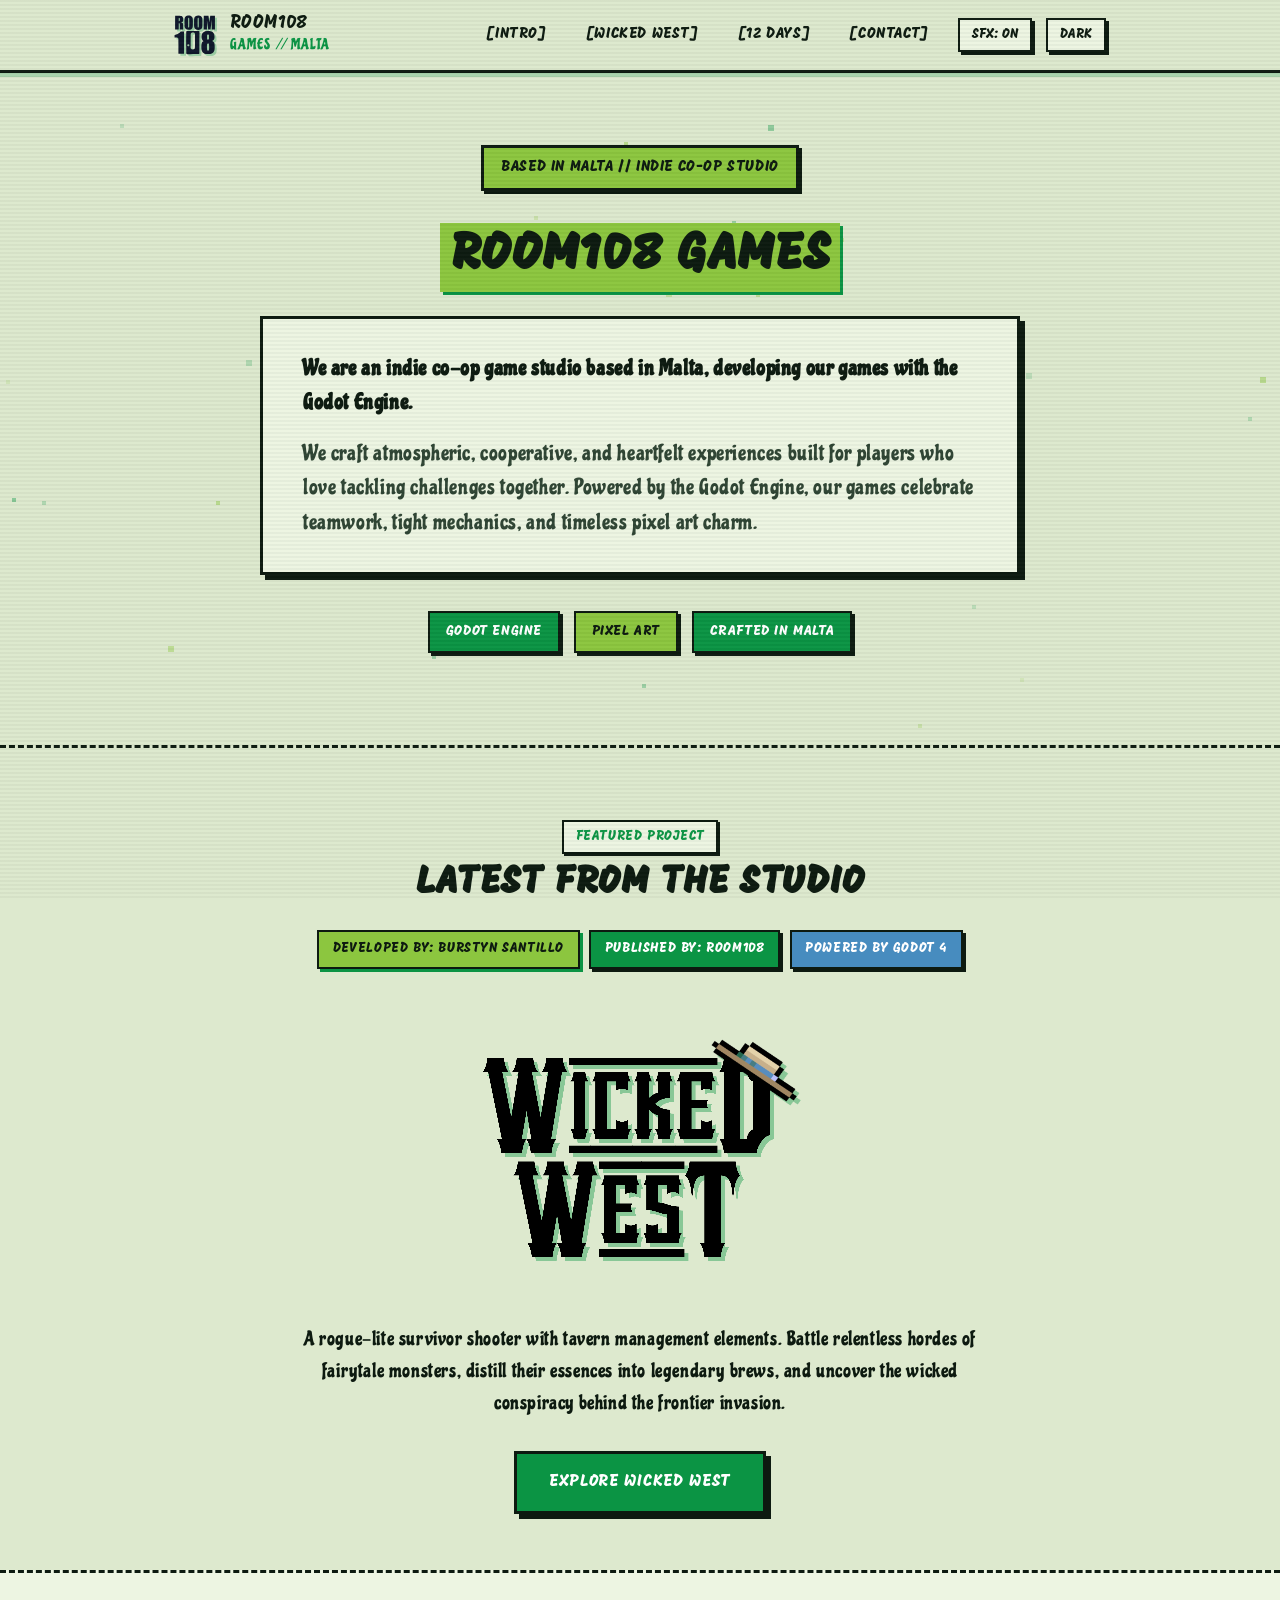
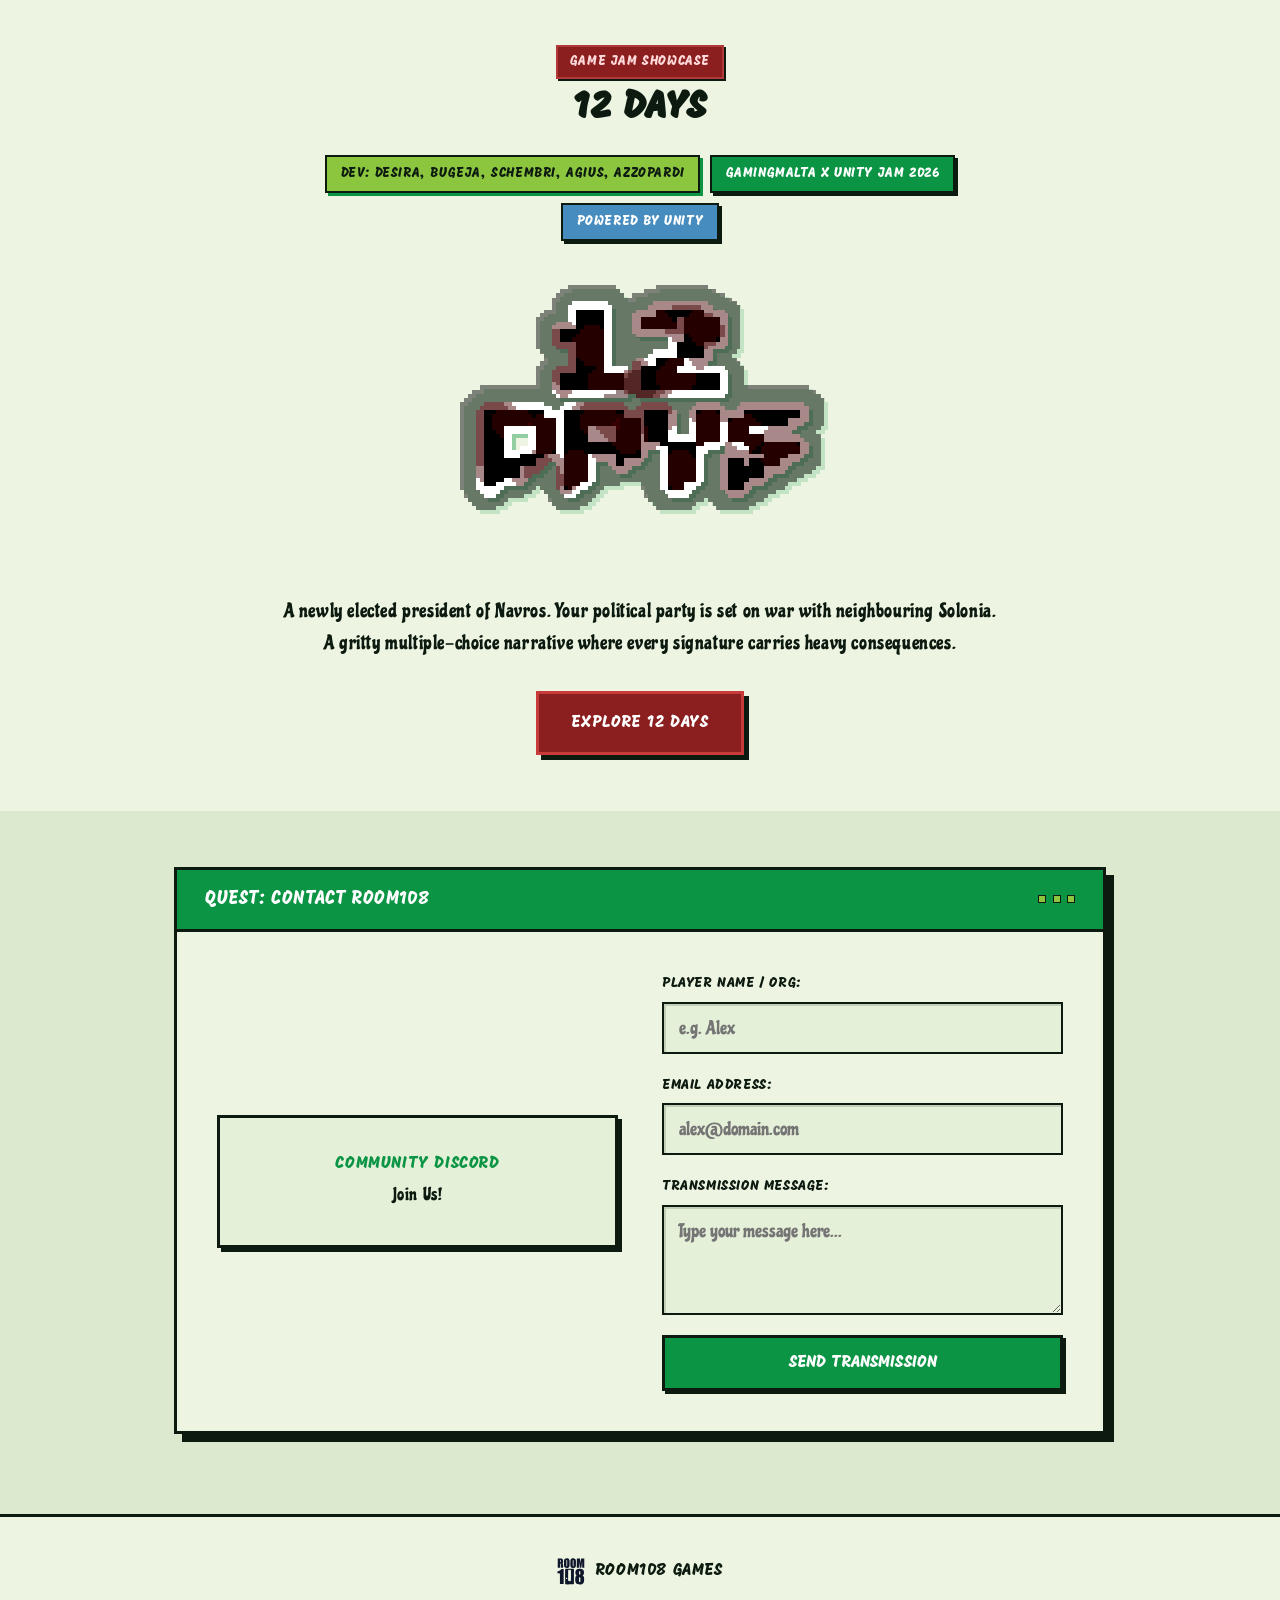
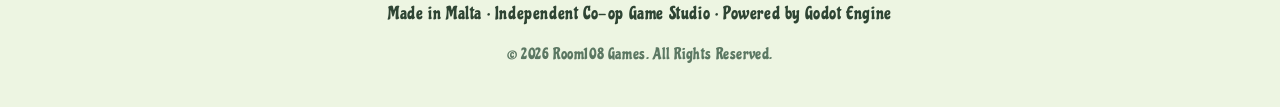
==== index.html @ d3170bba "Rotate pen cursor 90 deg anti-clockwise, fix cursor hover enlargement, trigger click SFX on all clic" ====
<!DOCTYPE html>
<html lang="en" data-theme="light">
<head>
    <meta charset="UTF-8">
    <meta name="viewport" content="width=device-width, initial-scale=1.0">
    <title>Room108 Games | Indie Co-op Studio • Malta</title>
    <meta name="description" content="Room108 Games is an indie co-op game studio based in Malta developing games with the Godot Engine in pixel art style.">
    <meta name="theme-color" content="#DDE9CE">

    <!-- Security Policies -->
    <meta http-equiv="Content-Security-Policy" content="default-src 'self'; script-src 'self'; style-src 'self' 'unsafe-inline' https://fonts.googleapis.com; font-src 'self' https://fonts.gstatic.com data:; img-src 'self' data: https:; media-src 'self' data:; connect-src 'self'; base-uri 'self'; form-action 'self';">
    <meta name="referrer" content="strict-origin-when-cross-origin">
    <meta http-equiv="X-Content-Type-Options" content="nosniff">

    <!-- Cache Invalidation -->
    <meta http-equiv="Cache-Control" content="no-cache, no-store, must-revalidate">
    <meta http-equiv="Pragma" content="no-cache">
    <meta http-equiv="Expires" content="0">

    <!-- Fonts: Mogra & Chicle -->
    <link rel="preconnect" href="https://fonts.googleapis.com">
    <link rel="preconnect" href="https://fonts.gstatic.com" crossorigin>
    <link href="https://fonts.googleapis.com/css2?family=Chicle&family=Mogra&display=swap" rel="stylesheet">

    <!-- Favicon using Logo Icon -->
    <link rel="icon" type="image/svg+xml" href="assets/logo-icon.svg">

    <!-- Stylesheets -->
    <link rel="stylesheet" href="css/animations.css">
    <link rel="stylesheet" href="css/style.css?v=11">
    <link rel="stylesheet" href="css/wicked-west.css?v=11">
</head>
<body>

    <!-- ==========================================================================
         Pixel Navigation Bar (Logo Only - No separate door)
         ========================================================================== -->
    <header class="pixel-navbar">
        <div class="container nav-container">
            <a href="#intro" class="nav-brand" aria-label="Room108 Games">
                <img id="nav-logo" class="brand-logo-img" src="assets/logo-black-cropped.svg" alt="Room108 Logo">
                <div class="brand-title-wrap">
                    <span class="brand-title">ROOM108</span>
                    <span class="brand-sub">GAMES // MALTA</span>
                </div>
            </a>

            <!-- Mobile Burger Toggle Button -->
            <button class="pixel-burger-btn" id="pixel-burger-btn" aria-label="Toggle navigation menu" aria-expanded="false" aria-controls="nav-menu">
                <span class="burger-bar"></span>
                <span class="burger-bar"></span>
                <span class="burger-bar"></span>
            </button>

            <nav class="nav-menu" id="nav-menu">
                <a href="#intro" class="nav-link">[INTRO]</a>
                <a href="wicked-west.html" class="nav-link">[WICKED WEST]</a>
                <a href="12-days.html" class="nav-link">[12 DAYS]</a>
                <a href="#contact" class="nav-link">[CONTACT]</a>

                <div class="nav-menu-actions">
                    <!-- Audio Toggle Button -->
                    <button id="pixel-audio-btn" class="pixel-audio-btn" title="Toggle sound effects">
                        <span>SFX: ON</span>
                    </button>

                    <!-- Theme Toggle Button -->
                    <button id="pixel-theme-btn" class="pixel-theme-btn" title="Toggle Dark/Light Mode">
                        <span>DARK</span>
                    </button>
                </div>
            </nav>
        </div>
    </header>

    <!-- Mobile Nav Backdrop Overlay -->
    <div class="pixel-nav-backdrop" id="pixel-nav-backdrop" aria-hidden="true"></div>

    <!-- ==========================================================================
         Small Introduction Section (Title & Room108 Logo - No separate door)
         ========================================================================== -->
    <section id="intro" class="intro-section">
        <!-- Floating Pixel Background Canvas -->
        <div class="intro-canvas-container">
            <canvas id="pixel-canvas"></canvas>
        </div>

        <div class="container intro-content">
            <!-- Malta Location Badge -->
            <div class="location-badge">
                <span>BASED IN MALTA // INDIE CO-OP STUDIO</span>
            </div>

            <!-- Headline -->
            <h1 class="intro-title">
                <span class="highlight">ROOM108 GAMES</span>
            </h1>

            <!-- Small Information Card -->
            <div class="intro-text-card">
                <p>
                    <strong>We are an indie co-op game studio based in Malta, developing our games with the Godot Engine.</strong>
                </p>
                <p>
                    We craft atmospheric, cooperative, and heartfelt experiences built for players who love tackling challenges together. Powered by the Godot Engine, our games celebrate teamwork, tight mechanics, and timeless pixel art charm.
                </p>
            </div>

            <!-- Feature Tags -->
            <div class="feature-tags">
                <span class="pixel-tag emerald">GODOT ENGINE</span>
                <span class="pixel-tag green">PIXEL ART</span>
                <span class="pixel-tag emerald">CRAFTED IN MALTA</span>
            </div>
        </div>
    </section>

    <!-- ==========================================================================
         Featured Game: Wicked West
         ========================================================================== -->
    <section class="ww-featured-section">
        <div class="container ww-featured-content">
            <div class="ww-featured-header">
                <span class="ww-featured-tag">FEATURED PROJECT</span>
                <h2 class="ww-featured-title">LATEST FROM THE STUDIO</h2>
            </div>

            <div class="ww-badge-row">
                <span class="ww-badge dev">DEVELOPED BY: BURSTYN SANTILLO</span>
                <span class="ww-badge pub">PUBLISHED BY: ROOM108</span>
                <span class="ww-badge engine">POWERED BY GODOT 4</span>
            </div>

            <div class="ww-title-container" style="max-width: 480px; margin: 1.25rem auto;">
                <img class="ww-title-img ww-title-img-light" src="assets/wicked-west/titles/WickedWestTitle.png" alt="Wicked West">
                <img class="ww-title-img ww-title-img-dark" src="assets/wicked-west/titles/WickedWestTitleWhite.png" alt="Wicked West">
            </div>

            <p class="ww-featured-desc">
                A rogue-lite survivor shooter with tavern management elements. Battle relentless hordes of fairytale monsters, distill their essences into legendary brews, and uncover the wicked conspiracy behind the frontier invasion.
            </p>

            <a href="wicked-west.html" class="pixel-btn">
                <span>EXPLORE WICKED WEST</span>
            </a>
        </div>
    </section>

    <!-- ==========================================================================
         Featured Game: 12 Days
         ========================================================================== -->
    <section class="ww-featured-section" style="background-color: var(--bg-surface); border-top: 3px dashed var(--border-color);">
        <div class="container ww-featured-content">
            <div class="ww-featured-header">
                <span class="ww-featured-tag" style="background: #8b1e1e; color: #ffdada; border-color: #b33939;">GAME JAM SHOWCASE</span>
                <h2 class="ww-featured-title">12 DAYS</h2>
            </div>

            <div class="ww-badge-row">
                <span class="ww-badge dev">DEV: DESIRA, BUGEJA, SCHEMBRI, AGIUS, AZZOPARDI</span>
                <span class="ww-badge pub">GAMINGMALTA X UNITY JAM 2026</span>
                <span class="ww-badge engine">POWERED BY UNITY</span>
            </div>

            <div class="ww-title-container" style="max-width: 480px; margin: 1.25rem auto;">
                <img class="ww-title-img" src="assets/12-days/images/titles/game-title.png" alt="12 Days" style="width: 100%; height: auto; image-rendering: pixelated;">
            </div>

            <p class="ww-featured-desc">
                A newly elected president of Navros. Your political party is set on war with neighbouring Solonia. A gritty multiple-choice narrative where every signature carries heavy consequences.
            </p>

            <a href="12-days.html" class="pixel-btn" style="background: #8b1e1e; border-color: #c93b3b; color: #ffffff;">
                <span>EXPLORE 12 DAYS</span>
            </a>
        </div>
    </section>

    <!-- ==========================================================================
         Contact Us Section
         ========================================================================== -->
    <section id="contact" class="contact-section">
        <div class="container">
            <div class="pixel-box">
                <!-- Box Header -->
                <div class="pixel-box-header">
                    <div class="pixel-box-title">
                        <span>QUEST: CONTACT ROOM108</span>
                    </div>
                    <div class="pixel-dots">
                        <span class="pixel-dot"></span>
                        <span class="pixel-dot"></span>
                        <span class="pixel-dot"></span>
                    </div>
                </div>

                <!-- Box Content -->
                <div class="pixel-box-body">
                    <!-- Left: Community Discord -->
                    <div class="contact-info-col">
                        <div class="channels-list">
                            <a href="https://discord.gg/PWqkQEdtpR" target="_blank" rel="noopener noreferrer" class="channel-link">
                                <div class="channel-text-wrap">
                                    <span class="channel-label">COMMUNITY DISCORD</span>
                                    <span class="channel-value">Join Us!</span>
                                </div>
                            </a>
                        </div>
                    </div>

                    <!-- Right: Interactive Transmission Form -->
                    <div class="contact-form-col">
                        <form id="contact-form" class="pixel-form">
                            <div class="pixel-field">
                                <label for="field-name" class="pixel-label">PLAYER NAME / ORG:</label>
                                <input type="text" id="field-name" class="pixel-input" placeholder="e.g. Alex" required maxlength="100" autocomplete="name">
                            </div>

                            <div class="pixel-field">
                                <label for="field-email" class="pixel-label">EMAIL ADDRESS:</label>
                                <input type="email" id="field-email" class="pixel-input" placeholder="alex@domain.com" required maxlength="150" autocomplete="email">
                            </div>

                            <div class="pixel-field">
                                <label for="field-message" class="pixel-label">TRANSMISSION MESSAGE:</label>
                                <textarea id="field-message" class="pixel-textarea" placeholder="Type your message here..." required maxlength="2000"></textarea>
                            </div>

                            <button type="submit" id="submit-btn" class="pixel-submit-btn">
                                SEND TRANSMISSION
                            </button>
                        </form>
                    </div>
                </div>
            </div>
        </div>
    </section>

    <!-- ==========================================================================
         Footer
         ========================================================================== -->
    <footer class="pixel-footer">
        <div class="container footer-content">
            <div class="footer-branding">
                <img id="footer-logo" class="footer-logo-small" src="assets/logo-black-cropped.svg" alt="Room108 Logo">
                <span>ROOM108 GAMES</span>
            </div>
            <div class="footer-motto">
                Made in Malta • Independent Co-op Game Studio • Powered by Godot Engine
            </div>
            <div class="footer-copyright">
                &copy; 2026 Room108 Games. All Rights Reserved.
            </div>
        </div>
    </footer>

    <!-- Toast Container for Notifications -->
    <div id="toast-container" aria-live="polite"></div>

    <!-- Script -->
    <script src="js/main.js?v=11"></script>
</body>
</html>
---- css/animations.css ----
/**
 * Room108 Games - Pixel Art Animations
 */

@keyframes pixelFloat {
    0%, 100% {
        transform: translateY(0px);
    }
    25% {
        transform: translateY(-4px);
    }
    50% {
        transform: translateY(-8px);
    }
    75% {
        transform: translateY(-4px);
    }
}

@keyframes pixelBlink {
    0%, 49% {
        opacity: 1;
    }
    50%, 100% {
        opacity: 0;
    }
}

@keyframes pixelToastIn {
    0% {
        transform: translateY(16px);
        opacity: 0;
    }
    100% {
        transform: translateY(0);
        opacity: 1;
    }
}

@keyframes pixelShake {
    0%, 100% { transform: translate(0, 0); }
    25% { transform: translate(-3px, 2px); }
    50% { transform: translate(3px, -2px); }
    75% { transform: translate(-2px, -2px); }
}

.pixel-blink {
    animation: pixelBlink 1s steps(2) infinite;
}

.pixel-float {
    animation: pixelFloat 3.5s steps(4) infinite;
}
---- css/style.css ----
/* ==========================================================================
   Room108 Games - Pixel Art Stylesheet with Mogra & Chicle Fonts
   Palette:
     Light Background: #DDE9CE
     Dark Background:  #0a140d
     Primary:          #8CC63F
     Secondary:        #0B9444
   ========================================================================== */

/* Local Fonts */
@font-face {
    font-family: 'Mogra';
    src: url('../Mogra/Mogra-Regular.ttf') format('truetype');
    font-weight: 400;
    font-style: normal;
    font-display: swap;
}

@font-face {
    font-family: 'Chicle';
    src: url('../Chicle/Chicle-Regular.ttf') format('truetype');
    font-weight: 400;
    font-style: normal;
    font-display: swap;
}

:root {
    /* Light Theme (User Brand Colors) */
    --bg-main: #DDE9CE;
    --bg-surface: #edf5e2;
    --bg-card: #e5f0d8;
    --bg-card-hover: #f1f8e8;
    --bg-speech: #ffffff;

    --color-primary: #8CC63F;
    --color-primary-light: #a4dd57;
    --color-secondary: #0B9444;
    --color-secondary-dark: #076d31;

    --color-ink: #0d1a10;
    --color-ink-muted: #2f4534;
    --color-ink-dim: #5c7863;
    --color-white: #ffffff;

    --border-color: #0d1a10;
    --pixel-shadow-sm: 3px 3px 0px var(--border-color);
    --pixel-shadow-md: 5px 5px 0px var(--border-color);
    --pixel-shadow-lg: 8px 8px 0px var(--border-color);
    --pixel-shadow-green: 4px 4px 0px var(--color-secondary);

    --font-heading: 'Mogra', cursive, sans-serif;
    --font-body: 'Chicle', cursive, sans-serif;
}

[data-theme="dark"] {
    /* Dark Theme */
    --bg-main: #0a140d;
    --bg-surface: #122116;
    --bg-card: #182c1e;
    --bg-card-hover: #203a27;
    --bg-speech: #142419;

    --color-primary: #8CC63F;
    --color-primary-light: #a4dd57;
    --color-secondary: #0B9444;
    --color-secondary-dark: #076d31;

    --color-ink: #DDE9CE;
    --color-ink-muted: #b8cca4;
    --color-ink-dim: #7f9985;
    --color-white: #ffffff;

    --border-color: #DDE9CE;
    --pixel-shadow-sm: 3px 3px 0px var(--border-color);
    --pixel-shadow-md: 5px 5px 0px var(--color-secondary);
    --pixel-shadow-lg: 8px 8px 0px var(--color-primary);
    --pixel-shadow-green: 4px 4px 0px var(--color-primary);
}

/* Base Resets */
*, *::before, *::after {
    box-sizing: border-box;
    margin: 0;
    padding: 0;
    image-rendering: pixelated;
}

html {
    scroll-behavior: smooth;
    font-size: 16px;
    background-color: var(--bg-main);
}

body {
    font-family: var(--font-body);
    background-color: var(--bg-main);
    color: var(--color-ink);
    line-height: 1.6;
    font-size: 1.25rem;
    letter-spacing: 0.03em;
    min-height: 100vh;
    overflow-x: hidden;
    position: relative;
    transition: background-color 0.15s steps(3), color 0.15s steps(3);
}

/* Retro Pixel CRT Scanlines */
body::after {
    content: "";
    position: fixed;
    inset: 0;
    background: linear-gradient(
        rgba(13, 26, 16, 0.035) 50%,
        rgba(255, 255, 255, 0.02) 50%
    );
    background-size: 100% 4px;
    pointer-events: none;
    z-index: 9999;
}

[data-theme="dark"] body::after {
    background: linear-gradient(
        rgba(0, 0, 0, 0.15) 50%,
        rgba(255, 255, 255, 0.02) 50%
    );
    background-size: 100% 4px;
}

/* Typography */
h1, h2, h3, h4 {
    font-family: var(--font-heading);
    color: var(--color-ink);
    line-height: 1.25;
    letter-spacing: 0.02em;
}

p {
    color: var(--color-ink-muted);
    font-size: 1.25rem;
    line-height: 1.65;
}

a {
    color: var(--color-secondary);
    text-decoration: none;
    transition: color 0.08s steps(2);
}

[data-theme="dark"] a {
    color: var(--color-primary);
}

a:hover {
    color: var(--color-ink);
}

/* Layout Container */
.container {
    width: 100%;
    max-width: 980px;
    margin-left: auto;
    margin-right: auto;
    padding-left: 1.5rem;
    padding-right: 1.5rem;
}

/* ==========================================================================
   Navigation Bar
   ========================================================================== */

.pixel-navbar {
    position: sticky;
    top: 0;
    z-index: 100;
    background-color: var(--bg-main);
    border-bottom: 3px solid var(--border-color);
    box-shadow: 0 4px 0 rgba(11, 148, 68, 0.25);
    padding: 0.85rem 0;
    transition: background-color 0.15s steps(3), border-color 0.15s steps(3);
}

.nav-container {
    position: relative;
    display: flex;
    align-items: center;
    justify-content: space-between;
}

.nav-brand {
    display: flex;
    align-items: center;
    gap: 0.85rem;
    text-decoration: none;
}

.brand-logo-img {
    height: 42px;
    width: 42px;
    object-fit: contain;
    filter: drop-shadow(2px 2px 0px rgba(11, 148, 68, 0.3));
    transition: transform 0.1s steps(2);
}

.nav-brand:hover .brand-logo-img {
    transform: scale(1.08) rotate(-3deg);
}

.brand-title-wrap {
    display: flex;
    flex-direction: column;
}

.brand-title {
    font-family: var(--font-heading);
    font-size: 1.15rem;
    color: var(--color-ink);
    line-height: 1.1;
}

.brand-sub {
    font-family: var(--font-body);
    font-size: 0.95rem;
    color: var(--color-secondary);
    letter-spacing: 0.08em;
    margin-top: -2px;
}

[data-theme="dark"] .brand-sub {
    color: var(--color-primary);
}

.nav-menu {
    display: flex;
    align-items: center;
    gap: 1.25rem;
    list-style: none;
}

.nav-menu-actions {
    display: flex;
    align-items: center;
    gap: 0.85rem;
}

.nav-link {
    font-family: var(--font-heading);
    font-size: 0.95rem;
    color: var(--color-ink);
    padding: 0.4rem 0.6rem;
    transition: all 0.08s steps(2);
}

.nav-link:hover {
    background-color: var(--color-primary);
    color: #0d1a10;
    box-shadow: 2px 2px 0 var(--border-color);
}

/* Pixel Burger Button for Mobile */
.pixel-burger-btn {
    display: none;
    flex-direction: column;
    justify-content: center;
    align-items: center;
    width: 44px;
    height: 44px;
    padding: 0;
    background-color: var(--bg-surface);
    border: 2px solid var(--border-color);
    box-shadow: 3px 3px 0 var(--border-color);
    cursor: pointer;
    transition: transform 0.08s steps(2), background-color 0.1s ease;
    z-index: 102;
}

.pixel-burger-btn:hover {
    background-color: var(--color-primary);
    transform: translate(-1px, -1px);
    box-shadow: 4px 4px 0 var(--border-color);
}

.pixel-burger-btn:active {
    transform: translate(2px, 2px);
    box-shadow: 1px 1px 0 var(--border-color);
}

.burger-bar {
    display: block;
    width: 22px;
    height: 3px;
    background-color: var(--color-ink);
    margin: 2px 0;
    transition: transform 0.2s cubic-bezier(0.16, 1, 0.3, 1), opacity 0.15s ease;
    image-rendering: pixelated;
}

/* Transformed into 'X' when open */
.pixel-burger-btn.is-active .burger-bar:nth-child(1) {
    transform: translateY(7px) rotate(45deg);
}

.pixel-burger-btn.is-active .burger-bar:nth-child(2) {
    opacity: 0;
    transform: scaleX(0);
}

.pixel-burger-btn.is-active .burger-bar:nth-child(3) {
    transform: translateY(-7px) rotate(-45deg);
}

/* Mobile Nav Backdrop */
.pixel-nav-backdrop {
    display: none;
}

/* Pixel Audio Button */
.pixel-audio-btn {
    display: flex;
    align-items: center;
    gap: 0.4rem;
    padding: 0.45rem 0.75rem;
    background-color: var(--bg-surface);
    border: 2px solid var(--border-color);
    box-shadow: 3px 3px 0 var(--border-color);
    font-family: var(--font-heading);
    font-size: 0.85rem;
    color: var(--color-ink);
    cursor: pointer;
    transition: all 0.08s steps(2);
}

.pixel-audio-btn:hover {
    background-color: var(--color-primary);
    color: #0d1a10;
    transform: translate(-1px, -1px);
    box-shadow: 4px 4px 0 var(--border-color);
}

.pixel-audio-btn:active {
    transform: translate(2px, 2px);
    box-shadow: 1px 1px 0 var(--border-color);
}

/* Pixel Theme Toggle Button */
.pixel-theme-btn {
    display: flex;
    align-items: center;
    gap: 0.4rem;
    padding: 0.45rem 0.75rem;
    background-color: var(--bg-surface);
    border: 2px solid var(--border-color);
    box-shadow: 3px 3px 0 var(--border-color);
    font-family: var(--font-heading);
    font-size: 0.85rem;
    color: var(--color-ink);
    cursor: pointer;
    transition: all 0.08s steps(2);
}

.pixel-theme-btn:hover {
    background-color: var(--color-secondary);
    color: #ffffff;
    transform: translate(-1px, -1px);
    box-shadow: 4px 4px 0 var(--border-color);
}

.pixel-theme-btn:active {
    transform: translate(2px, 2px);
    box-shadow: 1px 1px 0 var(--border-color);
}

/* ==========================================================================
   Hero / Small Introduction Section
   ========================================================================== */

.intro-section {
    position: relative;
    padding: 4.5rem 0 3.5rem 0;
}

.intro-canvas-container {
    position: absolute;
    inset: 0;
    pointer-events: none;
    z-index: 1;
    opacity: 0.75;
}

#pixel-canvas {
    width: 100%;
    height: 100%;
    display: block;
}

.intro-content {
    position: relative;
    z-index: 2;
    display: flex;
    flex-direction: column;
    align-items: center;
    text-align: center;
}

/* Location Badge */
.location-badge {
    display: inline-flex;
    align-items: center;
    gap: 0.6rem;
    padding: 0.5rem 1.1rem;
    background-color: var(--color-primary);
    border: 3px solid var(--border-color);
    box-shadow: var(--pixel-shadow-sm);
    font-family: var(--font-heading);
    font-size: 0.95rem;
    color: #0d1a10;
    margin-bottom: 2rem;
    animation: pixelFloat 4s steps(4) infinite;
}

/* Hero Emblem Box (Centered Room108 Logo only - no separate door!) */
.hero-emblem-box {
    position: relative;
    background-color: var(--bg-surface);
    border: 3px solid var(--border-color);
    box-shadow: var(--pixel-shadow-lg);
    padding: 2.25rem 3.5rem;
    margin-bottom: 2.5rem;
    display: flex;
    flex-direction: column;
    align-items: center;
    justify-content: center;
    transition: transform 0.08s steps(2);
    cursor: pointer;
}

.hero-emblem-box:hover {
    transform: translate(-2px, -2px);
    box-shadow: 10px 10px 0px var(--color-secondary);
}

.hero-emblem-box:active {
    transform: translate(3px, 3px);
    box-shadow: 4px 4px 0px var(--border-color);
}

.hero-logo-img {
    width: 190px;
    height: 180px;
    object-fit: contain;
    filter: drop-shadow(4px 4px 0px rgba(11, 148, 68, 0.35));
}

.emblem-corner {
    position: absolute;
    width: 8px;
    height: 8px;
    background-color: var(--color-secondary);
}

.emblem-corner.tl { top: -4px; left: -4px; }
.emblem-corner.tr { top: -4px; right: -4px; }
.emblem-corner.bl { bottom: -4px; left: -4px; }
.emblem-corner.br { bottom: -4px; right: -4px; }

/* Headline & Story Text */
.intro-title {
    font-size: clamp(2rem, 4.5vw, 3.2rem);
    margin-bottom: 1.5rem;
    color: var(--color-ink);
    max-width: 800px;
}

.intro-title .highlight {
    background-color: var(--color-primary);
    color: #0d1a10;
    padding: 0.15rem 0.6rem;
    box-shadow: 3px 3px 0 var(--color-secondary);
    display: inline-block;
}

.intro-text-card {
    background-color: var(--bg-surface);
    border: 3px solid var(--border-color);
    box-shadow: var(--pixel-shadow-md);
    padding: 2rem 2.5rem;
    max-width: 760px;
    margin-bottom: 2.25rem;
    text-align: left;
}

.intro-text-card p {
    margin-bottom: 1rem;
    font-size: 1.35rem;
    color: var(--color-ink);
    line-height: 1.6;
}

.intro-text-card p:last-child {
    margin-bottom: 0;
    color: var(--color-ink-muted);
}

/* Feature Badges */
.feature-tags {
    display: flex;
    flex-wrap: wrap;
    justify-content: center;
    gap: 0.85rem;
    margin-bottom: 2.25rem;
}

.pixel-tag {
    display: inline-flex;
    align-items: center;
    padding: 0.5rem 1rem;
    background-color: var(--bg-surface);
    border: 2px solid var(--border-color);
    box-shadow: 3px 3px 0 var(--border-color);
    font-family: var(--font-heading);
    font-size: 0.88rem;
    color: var(--color-ink);
}

.pixel-tag.green {
    background-color: var(--color-primary);
    color: #0d1a10;
}

.pixel-tag.emerald {
    background-color: var(--color-secondary);
    color: #ffffff;
    border-color: var(--border-color);
}

/* Pixel CTA Button */
.pixel-btn {
    display: inline-flex;
    align-items: center;
    justify-content: center;
    gap: 0.75rem;
    padding: 0.95rem 2rem;
    background-color: var(--color-secondary);
    color: #ffffff;
    font-family: var(--font-heading);
    font-size: 1.05rem;
    text-decoration: none;
    border: 3px solid var(--border-color);
    box-shadow: var(--pixel-shadow-md);
    cursor: pointer;
    transition: all 0.08s steps(2);
    letter-spacing: 0.04em;
}

.pixel-btn:hover {
    background-color: var(--color-primary);
    color: #0d1a10;
    transform: translate(-2px, -2px);
    box-shadow: 7px 7px 0 var(--border-color);
}

.pixel-btn:active {
    transform: translate(3px, 3px);
    box-shadow: 2px 2px 0 var(--border-color);
}

/* ==========================================================================
   Contact Us Section (Retro RPG Quest Box)
   ========================================================================== */

.contact-section {
    padding: 3.5rem 0 5rem 0;
}

.pixel-box {
    background-color: var(--bg-surface);
    border: 3px solid var(--border-color);
    box-shadow: var(--pixel-shadow-lg);
    position: relative;
    overflow: hidden;
}

.pixel-box-header {
    background-color: var(--color-secondary);
    color: #ffffff;
    padding: 0.95rem 1.75rem;
    border-bottom: 3px solid var(--border-color);
    display: flex;
    align-items: center;
    justify-content: space-between;
}

.pixel-box-title {
    font-family: var(--font-heading);
    font-size: 1.15rem;
    color: #ffffff;
    display: flex;
    align-items: center;
    gap: 0.6rem;
}

.pixel-dots {
    display: flex;
    gap: 0.4rem;
}

.pixel-dot {
    width: 8px;
    height: 8px;
    background-color: var(--color-primary);
    border: 1px solid var(--border-color);
}

.pixel-box-body {
    padding: 2.5rem;
    display: grid;
    grid-template-columns: 1fr 1fr;
    gap: 2.75rem;
}

/* Contact Info Column */
.contact-info-col {
    display: flex;
    flex-direction: column;
    justify-content: center;
}

/* Quick Channels */
.channels-list {
    display: flex;
    flex-direction: column;
    gap: 1rem;
}

.channel-link {
    display: flex;
    align-items: center;
    justify-content: center;
    text-align: center;
    padding: 2.25rem 1.75rem;
    background-color: var(--bg-card);
    border: 3px solid var(--border-color);
    box-shadow: 4px 4px 0 var(--border-color);
    color: var(--color-ink);
    text-decoration: none;
    transition: all 0.08s steps(2);
}

.channel-link:hover {
    background-color: var(--color-primary);
    color: #0d1a10;
    transform: translate(-2px, -2px);
    box-shadow: 7px 7px 0 var(--border-color);
}

.channel-link:active {
    transform: translate(2px, 2px);
    box-shadow: 1px 1px 0 var(--border-color);
}

.channel-text-wrap {
    display: flex;
    flex-direction: column;
    gap: 0.35rem;
}

.channel-label {
    font-family: var(--font-heading);
    font-size: 1.05rem;
    color: var(--color-secondary);
    line-height: 1.2;
}

[data-theme="dark"] .channel-label {
    color: var(--color-primary);
}

.channel-link:hover .channel-label {
    color: #0d1a10;
}

.channel-value {
    font-size: 1.15rem;
    color: var(--color-ink);
}

.channel-link:hover .channel-value {
    color: #0d1a10;
}

/* Contact Form Column */
.contact-form-col {
    display: flex;
    flex-direction: column;
}

.pixel-form {
    display: flex;
    flex-direction: column;
    gap: 1.25rem;
}

.pixel-field {
    display: flex;
    flex-direction: column;
    gap: 0.4rem;
}

.pixel-label {
    font-family: var(--font-heading);
    font-size: 0.9rem;
    color: var(--color-ink);
}

.pixel-input,
.pixel-textarea {
    width: 100%;
    padding: 0.75rem 0.95rem;
    background-color: var(--bg-card);
    border: 2px solid var(--border-color);
    box-shadow: inset 2px 2px 0 rgba(13, 26, 16, 0.15);
    font-family: var(--font-body);
    font-size: 1.2rem;
    color: var(--color-ink);
    outline: none;
    transition: all 0.08s steps(2);
}

.pixel-input:focus,
.pixel-textarea:focus {
    border-color: var(--color-secondary);
    box-shadow: 3px 3px 0 var(--color-secondary);
    background-color: var(--bg-card-hover);
}

.pixel-textarea {
    resize: vertical;
    min-height: 110px;
}

/* Submit Button */
.pixel-submit-btn {
    width: 100%;
    padding: 0.95rem;
    background-color: var(--color-secondary);
    color: #ffffff;
    font-family: var(--font-heading);
    font-size: 1.05rem;
    border: 3px solid var(--border-color);
    box-shadow: var(--pixel-shadow-sm);
    cursor: pointer;
    transition: all 0.08s steps(2);
}

.pixel-submit-btn:hover {
    background-color: var(--color-primary);
    color: #0d1a10;
    transform: translate(-2px, -2px);
    box-shadow: 5px 5px 0 var(--border-color);
}

.pixel-submit-btn:active {
    transform: translate(2px, 2px);
    box-shadow: 1px 1px 0 var(--border-color);
}

/* ==========================================================================
   Footer
   ========================================================================== */

.pixel-footer {
    border-top: 3px solid var(--border-color);
    background-color: var(--bg-surface);
    padding: 2.5rem 0;
    text-align: center;
}

.footer-content {
    display: flex;
    flex-direction: column;
    align-items: center;
    gap: 0.85rem;
}

.footer-branding {
    display: flex;
    align-items: center;
    gap: 0.6rem;
    font-family: var(--font-heading);
    font-size: 1.05rem;
}

.footer-logo-small {
    height: 28px;
    width: 28px;
    object-fit: contain;
}

.footer-motto {
    font-size: 1.15rem;
    color: var(--color-ink-muted);
}

.footer-copyright {
    font-size: 1rem;
    color: var(--color-ink-dim);
}

/* ==========================================================================
   Pixel Toast Alert Box
   ========================================================================== */

#toast-container {
    position: fixed;
    bottom: 2rem;
    right: 2rem;
    z-index: 99999;
    display: flex;
    flex-direction: column;
    gap: 0.75rem;
    pointer-events: none;
}

.pixel-toast {
    pointer-events: auto;
    background-color: var(--bg-surface);
    border: 3px solid var(--border-color);
    box-shadow: var(--pixel-shadow-md);
    padding: 1rem 1.4rem;
    display: flex;
    align-items: center;
    gap: 0.75rem;
    max-width: 400px;
    animation: pixelToastIn 0.3s steps(4) forwards;
}

.toast-msg {
    font-family: var(--font-body);
    font-size: 1.15rem;
    color: var(--color-ink);
    line-height: 1.4;
}

/* ==========================================================================
   Responsive
   ========================================================================== */

@media (max-width: 768px) {
    .pixel-box-body {
        grid-template-columns: 1fr;
        gap: 2rem;
        padding: 1.5rem;
    }

    .hero-emblem-box {
        padding: 1.75rem 2rem;
    }

    .hero-logo-img {
        width: 140px;
        height: 140px;
    }

    .intro-title {
        font-size: 1.6rem;
    }

    .pixel-burger-btn {
        display: flex;
    }

    .pixel-nav-backdrop {
        display: block;
        position: fixed;
        inset: 0;
        background-color: rgba(10, 20, 13, 0.55);
        backdrop-filter: blur(2px);
        -webkit-backdrop-filter: blur(2px);
        opacity: 0;
        visibility: hidden;
        pointer-events: none;
        transition: opacity 0.18s ease, visibility 0.18s;
        z-index: 98;
    }

    .pixel-nav-backdrop.is-active {
        opacity: 1;
        visibility: visible;
        pointer-events: auto;
    }

    .nav-menu {
        position: absolute;
        top: calc(100% + 0.85rem);
        left: 1rem;
        right: 1rem;
        flex-direction: column;
        align-items: stretch;
        gap: 0.65rem;
        padding: 1.25rem;
        background-color: var(--bg-surface);
        border: 3px solid var(--border-color);
        box-shadow: 4px 4px 0 var(--border-color);
        opacity: 0;
        visibility: hidden;
        transform: translateY(-8px) scale(0.98);
        pointer-events: none;
        transition: opacity 0.16s ease, transform 0.16s cubic-bezier(0.16, 1, 0.3, 1), visibility 0.16s;
        will-change: transform, opacity;
        z-index: 101;
    }

    .nav-menu.is-open {
        opacity: 1;
        visibility: visible;
        transform: translateY(0) scale(1);
        pointer-events: auto;
    }

    .nav-menu .nav-link {
        display: block;
        text-align: center;
        padding: 0.75rem 1rem;
        background-color: var(--bg-main);
        border: 2px solid var(--border-color);
        box-shadow: 2px 2px 0 var(--border-color);
        font-size: 1.05rem;
    }

    .nav-menu .nav-link:hover {
        background-color: var(--color-primary);
        color: #0d1a10;
    }

    .nav-menu-actions {
        display: flex;
        gap: 0.65rem;
        width: 100%;
        margin-top: 0.35rem;
    }

    .nav-menu-actions .pixel-audio-btn,
    .nav-menu-actions .pixel-theme-btn {
        flex: 1;
        justify-content: center;
        padding: 0.65rem 0.5rem;
        font-size: 0.85rem;
    }

    #toast-container {
        left: 1rem;
        right: 1rem;
        bottom: 1rem;
    }
}
---- css/wicked-west.css ----
/* ==========================================================================
   Wicked West - Dedicated Game Page Stylesheet (Clean Intro & Floating Elements)
   Developed by Burstyn Santillo // Published by Room108
   ========================================================================== */

/* Pixel Art crisp scaling */
.pixel-art {
    image-rendering: pixelated;
    image-rendering: -moz-crisp-edges;
    image-rendering: crisp-edges;
}

/* ==========================================================================
   Main Intro Section
   ========================================================================== */

.ww-main-section {
    position: relative;
    min-height: calc(100vh - 75px - 90px);
    display: flex;
    align-items: center;
    justify-content: center;
    padding: 3.5rem 1.5rem;
    overflow: hidden;
}

.ww-intro-container {
    position: relative;
    z-index: 10;
    max-width: 820px;
    width: 100%;
    margin: 0 auto;
    display: flex;
    flex-direction: column;
    align-items: center;
    text-align: center;
}

/* Title Logo Image */
.ww-title-container {
    margin: 1.25rem 0 1.25rem 0;
    max-width: 540px;
    width: 90%;
    aspect-ratio: 16 / 9;
    filter: drop-shadow(4px 4px 0px rgba(11, 148, 68, 0.4));
    transition: transform 0.1s steps(2);
}

.ww-title-container:hover {
    transform: scale(1.02);
}

.ww-title-img {
    width: 100%;
    height: auto;
    display: block;
    image-rendering: pixelated;
    image-rendering: crisp-edges;
}

/* Dark mode switches to white title */
[data-theme="dark"] .ww-title-img-light {
    display: none;
}
[data-theme="dark"] .ww-title-img-dark {
    display: block;
}

[data-theme="light"] .ww-title-img-light {
    display: block;
}
[data-theme="light"] .ww-title-img-dark {
    display: none;
}

/* Tagline */
.ww-tagline {
    font-family: var(--font-heading);
    font-size: clamp(1.15rem, 2.3vw, 1.55rem);
    color: var(--color-ink);
    margin-bottom: 1.5rem;
    max-width: 720px;
    line-height: 1.25;
}

.ww-tagline .highlight {
    background-color: var(--color-primary);
    color: #0d1a10;
    padding: 0.15rem 0.55rem;
    box-shadow: 2px 2px 0 var(--color-secondary);
    display: inline-block;
}

/* Attribution Badges */
.ww-badge-row {
    display: flex;
    flex-wrap: wrap;
    justify-content: center;
    gap: 0.6rem;
    margin-bottom: 1.5rem;
}

.ww-badge {
    display: inline-flex;
    align-items: center;
    gap: 0.4rem;
    padding: 0.4rem 0.85rem;
    background-color: var(--bg-surface);
    border: 2px solid var(--border-color);
    box-shadow: 2px 2px 0 var(--border-color);
    font-family: var(--font-heading);
    font-size: 0.85rem;
    color: var(--color-ink);
}

.ww-badge.dev {
    background-color: var(--color-primary);
    color: #0d1a10;
    border-color: #0d1a10;
    box-shadow: 3px 3px 0 var(--color-secondary);
}

.ww-badge.pub {
    background-color: var(--color-secondary);
    color: #ffffff;
    border-color: #0d1a10;
    box-shadow: 3px 3px 0 var(--border-color);
}

.ww-badge.engine {
    background-color: #478cbf;
    color: #ffffff;
    border-color: #0d1a10;
    box-shadow: 3px 3px 0 var(--border-color);
}

/* Intro Description Card */
.ww-intro-card {
    background-color: var(--bg-surface);
    border: 3px solid var(--border-color);
    box-shadow: var(--pixel-shadow-md);
    padding: 2rem 2.25rem;
    margin-bottom: 1.75rem;
    text-align: left;
    position: relative;
    width: 100%;
}

.ww-intro-lead {
    font-family: var(--font-heading);
    font-size: 1.25rem;
    color: var(--color-secondary);
    margin-bottom: 1rem;
    line-height: 1.35;
}

[data-theme="dark"] .ww-intro-lead {
    color: var(--color-primary);
}

.ww-intro-card p {
    font-family: var(--font-body);
    font-size: 1.15rem;
    line-height: 1.6;
    margin-bottom: 1rem;
    color: var(--color-ink);
}

.ww-intro-card p:last-child {
    margin-bottom: 0;
}

/* Feature Tag Pills */
.ww-tags-row {
    display: flex;
    flex-wrap: wrap;
    justify-content: center;
    gap: 0.6rem;
    margin-bottom: 2rem;
}

/* Compact Soundtrack & Action Row */
.ww-actions-row {
    display: flex;
    flex-wrap: wrap;
    justify-content: center;
    align-items: center;
    gap: 1rem;
    position: relative;
    z-index: 10;
}

.ww-ost-btn {
    font-family: var(--font-heading);
    font-size: 0.95rem;
    padding: 0.7rem 1.4rem;
    background-color: var(--color-primary);
    color: #0d1a10;
    border: 3px solid var(--border-color);
    box-shadow: 4px 4px 0 var(--border-color);
    cursor: pointer;
    transition: all 0.08s steps(2);
    display: inline-flex;
    align-items: center;
    gap: 0.5rem;
}

.ww-ost-btn:hover {
    background-color: var(--color-secondary);
    color: #ffffff;
    transform: translate(-2px, -2px);
    box-shadow: 6px 6px 0 var(--border-color);
}

.ww-ost-btn:active {
    transform: translate(2px, 2px);
    box-shadow: 2px 2px 0 var(--border-color);
}

/* ==========================================================================
   Draggable Floating Sprites (NPCs & Enemies Wandering)
   ========================================================================== */

.ww-floating-container {
    position: absolute;
    inset: 0;
    pointer-events: none;
    overflow: hidden;
    z-index: 2;
}

.ww-draggable-sprite {
    position: absolute;
    top: 0;
    left: 0;
    pointer-events: auto;
    cursor: grab;
    user-select: none;
    touch-action: none;
    z-index: 2;
    will-change: transform;
    display: flex;
    align-items: center;
    justify-content: center;
    width: 180px;
    height: 180px;
}

.ww-draggable-sprite:active,
.ww-draggable-sprite.is-dragging {
    cursor: grabbing !important;
    z-index: 999 !important;
}

.ww-draggable-sprite img {
    image-rendering: pixelated;
    image-rendering: -moz-crisp-edges;
    image-rendering: crisp-edges;
    filter: drop-shadow(6px 6px 0 var(--border-color));
    pointer-events: none;
    -webkit-user-drag: none;
    user-select: none;
    display: block;
    width: 100% !important;
    height: 100% !important;
    max-width: 180px;
    max-height: 180px;
    object-fit: contain !important;
    transition: filter 0.15s steps(2);
}

.ww-draggable-sprite:hover img {
    filter: drop-shadow(8px 8px 0 var(--color-primary));
}

.ww-draggable-sprite.is-dragging img {
    filter: drop-shadow(10px 10px 0 var(--color-secondary));
}

@media (max-width: 768px) {
    .ww-main-section {
        padding: 2rem 1rem;
    }

    .ww-intro-card {
        padding: 1.5rem;
    }

    .ww-title-container {
        max-width: 360px;
    }

    .ww-draggable-sprite {
        width: 85px;
        height: 85px;
    }

    .ww-draggable-sprite img {
        max-width: 85px;
        max-height: 85px;
        filter: drop-shadow(4px 4px 0 var(--border-color));
    }
}

@media (max-width: 480px) {
    .ww-draggable-sprite {
        width: 68px;
        height: 68px;
    }

    .ww-draggable-sprite img {
        max-width: 68px;
        max-height: 68px;
        filter: drop-shadow(3px 3px 0 var(--border-color));
    }
}

/* ==========================================================================
   Featured Section on Index Page (Fully Centered)
   ========================================================================== */

.ww-featured-section {
    position: relative;
    padding: 4.5rem 0 3.5rem 0;
    border-top: 3px dashed var(--border-color);
}

.ww-featured-content {
    display: flex;
    flex-direction: column;
    align-items: center;
    text-align: center;
    margin: 0 auto;
    max-width: 820px;
}

.ww-featured-header {
    text-align: center;
    margin-bottom: 1.5rem;
    display: flex;
    flex-direction: column;
    align-items: center;
}

.ww-featured-tag {
    display: inline-block;
    font-family: var(--font-heading);
    font-size: 0.85rem;
    color: var(--color-secondary);
    background-color: var(--bg-surface);
    border: 2px solid var(--border-color);
    padding: 0.25rem 0.75rem;
    margin-bottom: 0.5rem;
    box-shadow: 2px 2px 0 var(--border-color);
}

[data-theme="dark"] .ww-featured-tag {
    color: var(--color-primary);
}

.ww-featured-title {
    font-family: var(--font-heading);
    font-size: clamp(1.8rem, 3.5vw, 2.4rem);
    color: var(--color-ink);
    line-height: 1.15;
    text-align: center;
}

.ww-featured-desc {
    font-family: var(--font-body);
    font-size: 1.25rem;
    max-width: 720px;
    margin: 1.25rem auto 2rem auto;
    line-height: 1.6;
    color: var(--color-ink);
    text-align: center;
}
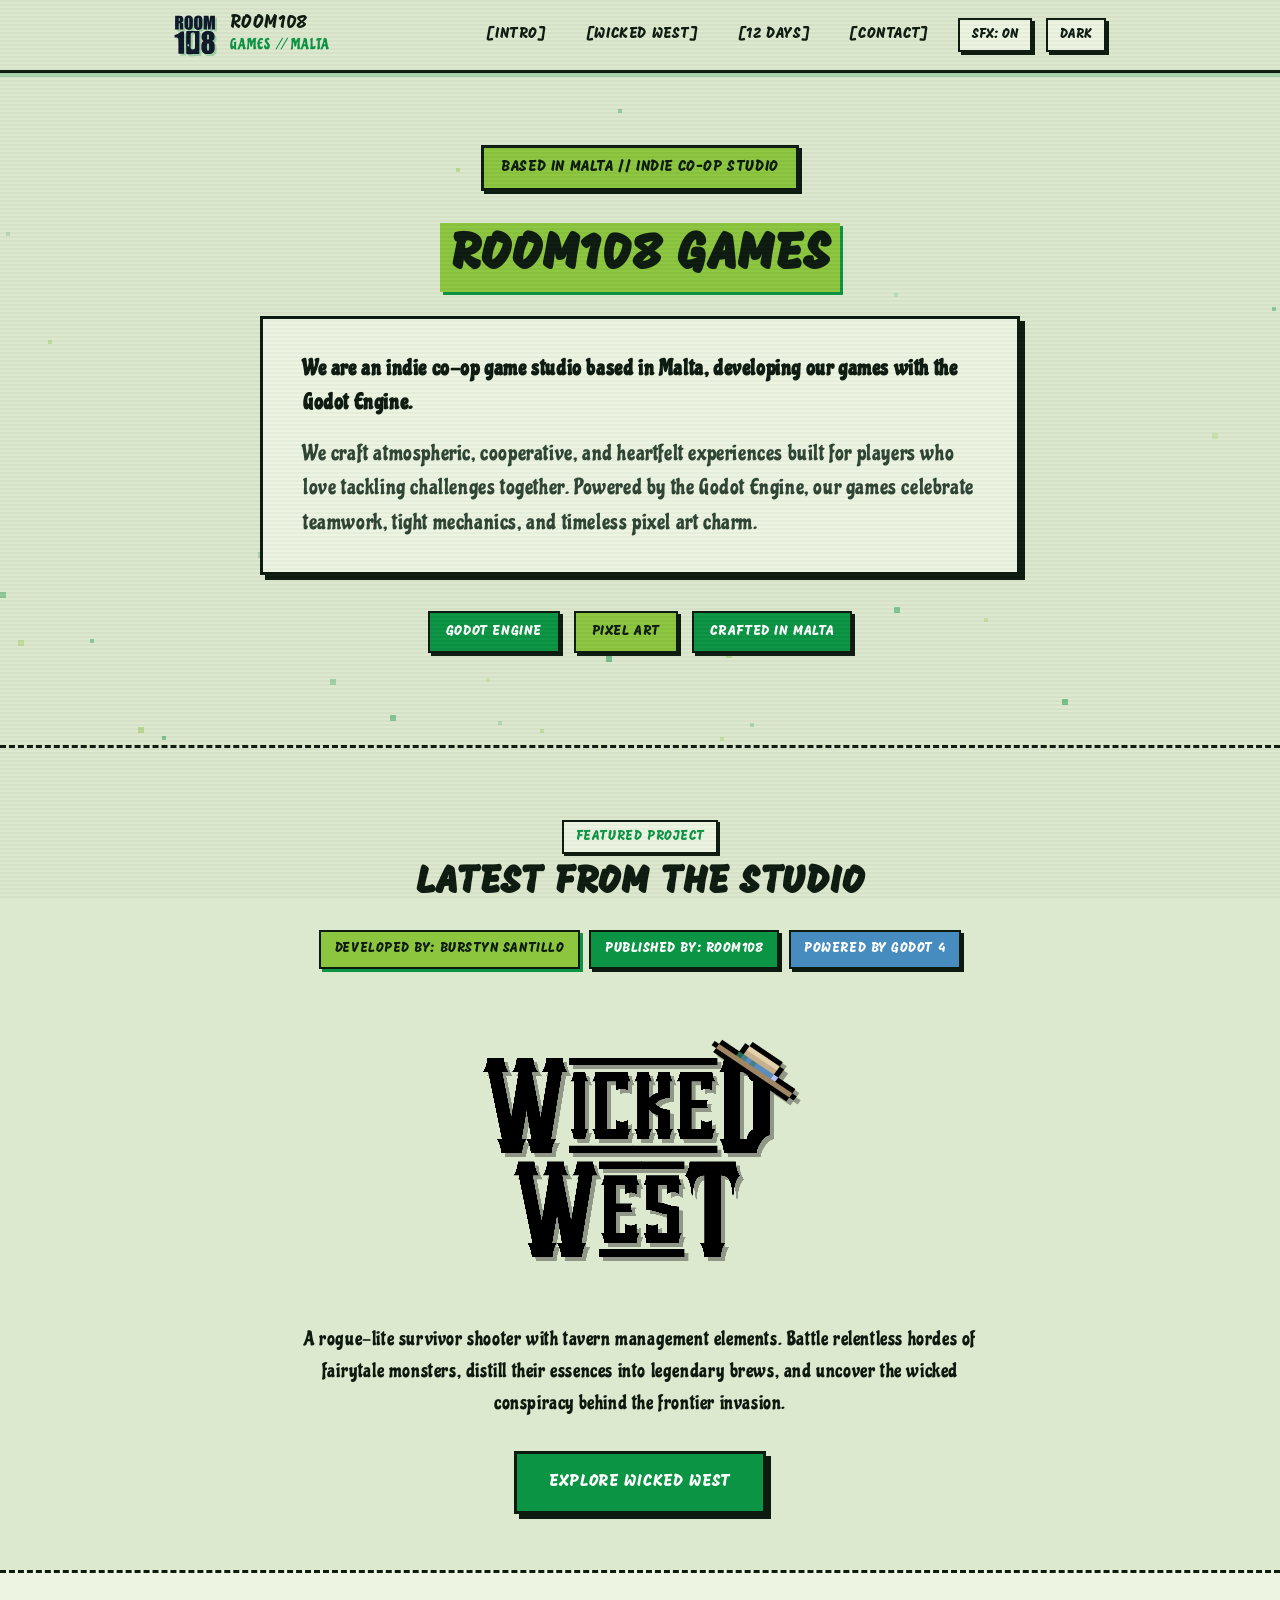
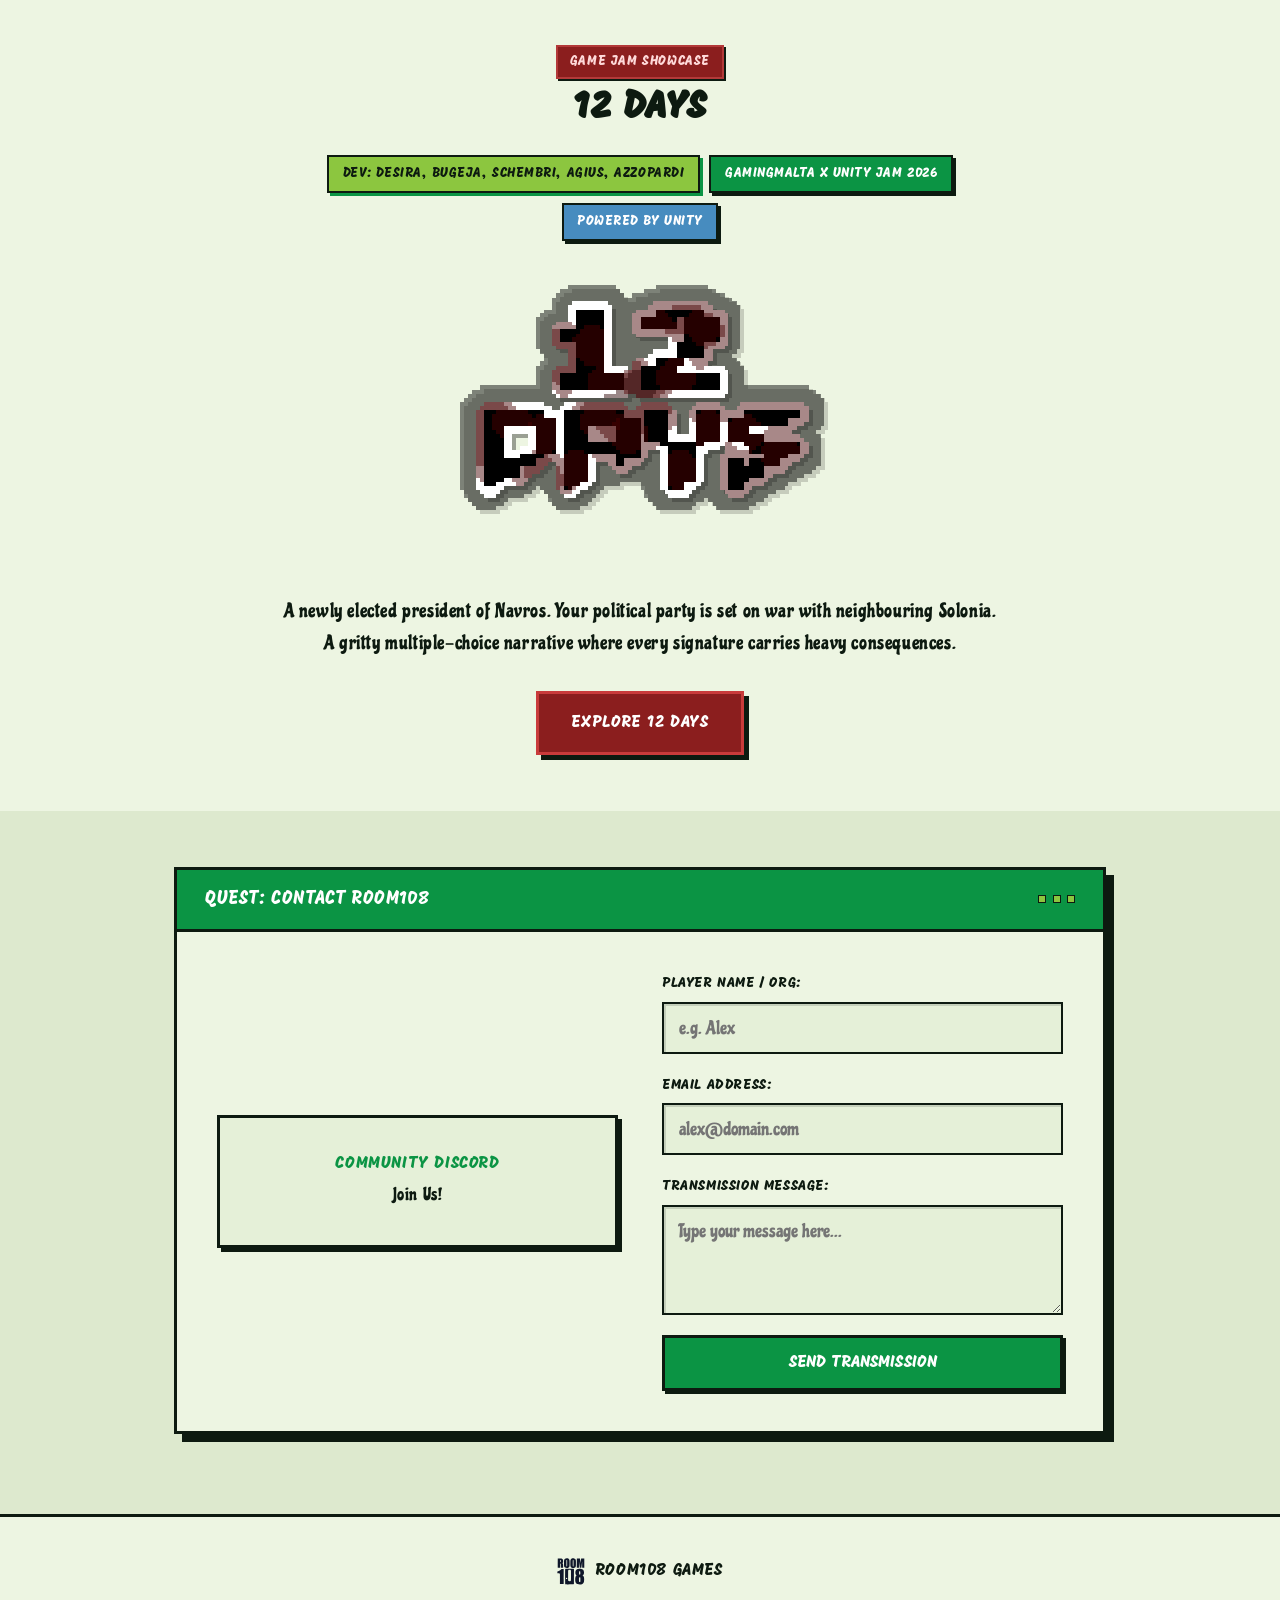
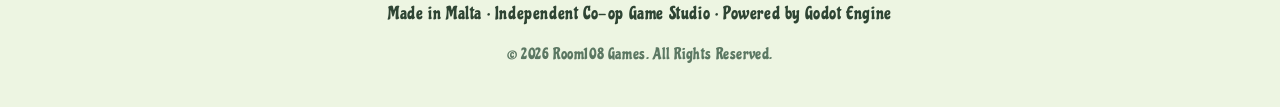
==== commit 37b08c06: "Restore index.html featured section styles, scope in-game cursor off intro and navbar, preserve orig" ====
--- a/index.html
+++ b/index.html
@@ -27,8 +27,8 @@
 
     <!-- Stylesheets -->
     <link rel="stylesheet" href="css/animations.css">
-    <link rel="stylesheet" href="css/style.css?v=11">
-    <link rel="stylesheet" href="css/wicked-west.css?v=11">
+    <link rel="stylesheet" href="css/style.css?v=15">
+    <link rel="stylesheet" href="css/wicked-west.css?v=15">
 </head>
 <body>
 
@@ -258,6 +258,6 @@
     <div id="toast-container" aria-live="polite"></div>
 
     <!-- Script -->
-    <script src="js/main.js?v=11"></script>
+    <script src="js/main.js?v=15"></script>
 </body>
 </html>
--- a/css/wicked-west.css
+++ b/css/wicked-west.css
@@ -1,7 +1,121 @@
 /* ==========================================================================
-   Wicked West - Dedicated Game Page Stylesheet (Clean Intro & Floating Elements)
+   Wicked West - Dedicated Game Page Stylesheet
+   Faithful recreation of Godot 4 UI theme (dungeon_transition, main_menu, intro)
+   Fonts: Pixel-Western.ttf, editundo.ttf, Chicle-Regular.ttf
    Developed by Burstyn Santillo // Published by Room108
    ========================================================================== */
+
+/* ==========================================================================
+   1. Authentic Western Typography from Godot
+   ========================================================================== */
+
+@font-face {
+    font-family: 'Pixel Western';
+    src: url('../assets/wicked-west/fonts/Pixel-Western.ttf') format('truetype');
+    font-weight: normal;
+    font-style: normal;
+    font-display: swap;
+}
+
+@font-face {
+    font-family: 'EditUndo';
+    src: url('../assets/wicked-west/fonts/editundo.ttf') format('truetype');
+    font-weight: normal;
+    font-style: normal;
+    font-display: swap;
+}
+
+@font-face {
+    font-family: 'Chicle WW';
+    src: url('../assets/wicked-west/fonts/Chicle-Regular.ttf') format('truetype');
+    font-weight: normal;
+    font-style: normal;
+    font-display: swap;
+}
+
+/* ==========================================================================
+   2. Theme Variables (Godot Dungeon Transition & Main Menu Palettes)
+   Scoped strictly with --ww-* prefix so site-wide variables & navbar are untouched
+   ========================================================================== */
+
+/* Light Theme: Frontier Parchment & Leather (from Godot MainMenu ColorRect & Intro) */
+[data-theme="light"] body.ww-page {
+    --ww-bg-main: #f5eedf;
+    --ww-gold-accent: #daa849;
+    --ww-card-border: #8c6032;
+    --ww-card-bg: #fffcf5;
+    --ww-card-shadow: 0 8px 24px rgba(140, 96, 50, 0.18), inset 0 0 16px rgba(218, 168, 73, 0.12);
+
+    --ww-title-color: #140f0d;
+    --ww-title-shadow: rgba(218, 168, 73, 0.35);
+    --ww-subtitle-color: #b84224;
+    --ww-badge-color: #ad701a;
+    --ww-divider-color: #8c6032;
+    --ww-flavor-color: #503c24;
+    --ww-body-color: #241810;
+
+    --ww-btn-bg: #fdfaf3;
+    --ww-btn-border: #8c6032;
+    --ww-btn-text: #140f0d;
+    --ww-btn-hover-bg: #f0e2c6;
+    --ww-btn-hover-border: #5a391a;
+    --ww-btn-hover-text: #140f0d;
+
+    --ww-obj-bg: rgba(245, 238, 223, 0.85);
+    --ww-obj-border: rgba(140, 96, 50, 0.45);
+}
+
+/* Dark Theme: Saloon Wood & Antique Brass (from Godot dungeon_transition.tscn StyleBoxFlat_card) */
+[data-theme="dark"] body.ww-page {
+    --ww-bg-main: #110b07;
+    --ww-gold-accent: #daa849;
+    --ww-card-border: #daa849;
+    --ww-card-bg: rgba(26, 16, 10, 0.96);
+    --ww-card-shadow: 0 10px 30px rgba(0, 0, 0, 0.85), inset 0 0 25px rgba(0, 0, 0, 0.7);
+
+    --ww-title-color: #fff5db;
+    --ww-title-shadow: #8a5219;
+    --ww-subtitle-color: #e26d47;
+    --ww-badge-color: #e4b55a;
+    --ww-divider-color: #ad7d39;
+    --ww-flavor-color: #d4bfa3;
+    --ww-body-color: #fff5db;
+
+    --ww-btn-bg: #1f120a;
+    --ww-btn-border: #daa849;
+    --ww-btn-text: #fff5db;
+    --ww-btn-hover-bg: #331f12;
+    --ww-btn-hover-border: #ffd973;
+    --ww-btn-hover-text: #ffd973;
+
+    --ww-obj-bg: rgba(31, 18, 10, 0.85);
+    --ww-obj-border: rgba(218, 168, 73, 0.45);
+}
+
+/* ==========================================================================
+   3. Official In-Game Cursor Configuration (Scoped EXCLUSIVELY to Wicked West Content)
+   Zero effect on index.html (intro page) and zero effect on top bar
+   ========================================================================== */
+
+body.ww-page .ww-main-section,
+body.ww-page .ww-main-section *,
+body.ww-page .ww-steam-section,
+body.ww-page .ww-steam-section *,
+body.ww-page .pixel-footer,
+body.ww-page .pixel-footer * {
+    cursor: url('../assets/wicked-west/cursor/Default.png') 15 15, auto !important;
+}
+
+/* Combat Reticle when hovering over enemy monsters */
+body.ww-page .ww-draggable-sprite[data-target-type="enemy"],
+body.ww-page .ww-draggable-sprite[data-target-type="enemy"] * {
+    cursor: url('../assets/wicked-west/cursor/Shooting.png') 24 24, crosshair !important;
+}
+
+body.ww-page .ww-draggable-sprite.is-dragging,
+body.ww-page .ww-draggable-sprite.is-dragging * {
+    cursor: url('../assets/wicked-west/cursor/Default.png') 15 15, grabbing !important;
+}
 
 /* Pixel Art crisp scaling */
 .pixel-art {
@@ -11,7 +125,19 @@
 }
 
 /* ==========================================================================
-   Main Intro Section
+   4. Page-Level Container for Wicked West
+   Note: Top bar (.pixel-navbar) is UNTOUCHED to retain standard site style
+   ========================================================================== */
+
+body.ww-page {
+    background-color: var(--ww-bg-main);
+    color: var(--ww-body-color);
+    font-family: 'Chicle WW', 'Chicle', cursive, sans-serif;
+    transition: background-color 0.2s ease, color 0.2s ease;
+}
+
+/* ==========================================================================
+   5. Main Scene Section & Transition Card (from dungeon_transition.tscn)
    ========================================================================== */
 
 .ww-main-section {
@@ -36,13 +162,45 @@
     text-align: center;
 }
 
-/* Title Logo Image */
+/* Scene Transition Card (Authentic Godot StyleBoxFlat_card recreation) */
+.ww-transition-card {
+    background: var(--ww-card-bg);
+    border: 3px solid var(--ww-card-border);
+    border-radius: 8px;
+    box-shadow: var(--ww-card-shadow);
+    padding: 2.25rem 2.25rem;
+    margin-bottom: 1.75rem;
+    width: 100%;
+    display: flex;
+    flex-direction: column;
+    align-items: center;
+    text-align: center;
+    position: relative;
+    transition: background 0.2s ease, border-color 0.2s ease, box-shadow 0.2s ease;
+}
+
+/* Badge Label (e.g. ★ EXPEDITION // FRONTIER SALOON ★) */
+.ww-badge-label {
+    font-family: 'Pixel Western', cursive, sans-serif;
+    font-size: clamp(0.85rem, 1.8vw, 1.05rem);
+    letter-spacing: 0.18em;
+    color: var(--ww-badge-color);
+    margin-bottom: 0.9rem;
+    line-height: 1.2;
+    user-select: none;
+}
+
+[data-theme="dark"] .ww-badge-label {
+    text-shadow: -1px -1px 0 #140a05, 1px -1px 0 #140a05, -1px 1px 0 #140a05, 1px 1px 0 #140a05;
+}
+
+/* Title Logo Image Container */
 .ww-title-container {
-    margin: 1.25rem 0 1.25rem 0;
-    max-width: 540px;
+    margin: 0.5rem 0 1rem 0;
+    max-width: 520px;
     width: 90%;
     aspect-ratio: 16 / 9;
-    filter: drop-shadow(4px 4px 0px rgba(11, 148, 68, 0.4));
+    filter: drop-shadow(4px 4px 0px rgba(0, 0, 0, 0.35));
     transition: transform 0.1s steps(2);
 }
 
@@ -58,14 +216,12 @@
     image-rendering: crisp-edges;
 }
 
-/* Dark mode switches to white title */
 [data-theme="dark"] .ww-title-img-light {
     display: none;
 }
 [data-theme="dark"] .ww-title-img-dark {
     display: block;
 }
-
 [data-theme="light"] .ww-title-img-light {
     display: block;
 }
@@ -73,152 +229,282 @@
     display: none;
 }
 
-/* Tagline */
-.ww-tagline {
-    font-family: var(--font-heading);
-    font-size: clamp(1.15rem, 2.3vw, 1.55rem);
-    color: var(--color-ink);
+/* Subtitle Label (from Godot Intro Scene: — ❖ A BULLET-RIDDEN ROGUELIKE ❖ —) */
+.ww-subtitle-label {
+    font-family: 'Pixel Western', cursive, sans-serif;
+    font-size: clamp(0.95rem, 2vw, 1.25rem);
+    letter-spacing: 0.08em;
+    color: var(--ww-subtitle-color);
+    margin-bottom: 0.75rem;
+    line-height: 1.25;
+}
+
+[data-theme="dark"] .ww-subtitle-label {
+    text-shadow: -1px -1px 0 #1f0a05, 1px -1px 0 #1f0a05, -1px 1px 0 #1f0a05, 1px 1px 0 #1f0a05;
+}
+
+[data-theme="light"] .ww-subtitle-label {
+    text-shadow: 0 1px 0 rgba(218, 168, 73, 0.35);
+}
+
+/* Divider Label (from Godot Transition Scene: ❖ ─────────────────────────────── ❖) */
+.ww-divider-label {
+    font-family: 'Pixel Western', monospace;
+    font-size: clamp(0.75rem, 1.6vw, 0.95rem);
+    color: var(--ww-divider-color);
+    letter-spacing: 0.04em;
+    margin-bottom: 1.25rem;
+    line-height: 1;
+    user-select: none;
+    max-width: 100%;
+    overflow: hidden;
+    white-space: nowrap;
+    opacity: 0.9;
+}
+
+/* Flavor Lead (from Godot editundo.ttf Flavor text) */
+.ww-flavor-lead {
+    font-family: 'EditUndo', monospace;
+    font-size: clamp(1.05rem, 2.2vw, 1.35rem);
+    color: var(--ww-flavor-color);
+    line-height: 1.45;
+    letter-spacing: 0.03em;
+    margin-bottom: 1.25rem;
+    max-width: 680px;
+}
+
+[data-theme="dark"] .ww-flavor-lead {
+    text-shadow: -1px -1px 0 #140a05, 1px -1px 0 #140a05, -1px 1px 0 #140a05, 1px 1px 0 #140a05;
+}
+
+/* Narrative Story Body */
+.ww-card-body {
+    font-family: 'Chicle WW', 'Chicle', cursive, sans-serif;
+    font-size: clamp(1.15rem, 2.2vw, 1.3rem);
+    line-height: 1.65;
+    color: var(--ww-body-color);
+    max-width: 700px;
     margin-bottom: 1.5rem;
-    max-width: 720px;
-    line-height: 1.25;
-}
-
-.ww-tagline .highlight {
-    background-color: var(--color-primary);
-    color: #0d1a10;
-    padding: 0.15rem 0.55rem;
-    box-shadow: 2px 2px 0 var(--color-secondary);
-    display: inline-block;
-}
-
-/* Attribution Badges */
-.ww-badge-row {
+    text-align: center;
+}
+
+.ww-card-body p {
+    margin-bottom: 0.85rem;
+    color: inherit;
+    font-size: inherit;
+    line-height: inherit;
+}
+
+.ww-card-body p:last-child {
+    margin-bottom: 0;
+}
+
+.ww-card-body strong {
+    color: var(--ww-subtitle-color);
+    font-weight: normal;
+}
+
+/* Spacer */
+.ww-card-spacer {
+    height: 8px;
+}
+
+/* Objectives Row (styled after Godot Transition [ SURVIVE ... ] pills) */
+.ww-objectives-row {
     display: flex;
     flex-wrap: wrap;
     justify-content: center;
-    gap: 0.6rem;
+    gap: 0.75rem;
+    margin-top: 0.5rem;
+    width: 100%;
+}
+
+.ww-obj-tag {
+    font-family: 'Pixel Western', cursive, sans-serif;
+    font-size: clamp(0.75rem, 1.5vw, 0.92rem);
+    letter-spacing: 0.06em;
+    color: var(--ww-subtitle-color);
+    background: var(--ww-obj-bg);
+    border: 1px solid var(--ww-obj-border);
+    padding: 0.38rem 0.85rem;
+    border-radius: 4px;
+    box-shadow: 2px 2px 0 rgba(0, 0, 0, 0.25);
+    user-select: none;
+    transition: transform 0.08s steps(2);
+}
+
+.ww-obj-tag:hover {
+    transform: translateY(-1px);
+    border-color: var(--ww-card-border);
+}
+
+[data-theme="dark"] .ww-obj-tag {
+    text-shadow: -1px -1px 0 #1f0a05, 1px -1px 0 #1f0a05, -1px 1px 0 #1f0a05, 1px 1px 0 #1f0a05;
+}
+
+/* ==========================================================================
+   6. Saloon Jukebox Soundtrack Deck
+   ========================================================================== */
+
+.ww-jukebox-deck {
+    background: var(--ww-card-bg);
+    border: 3px solid var(--ww-card-border);
+    border-radius: 8px;
+    box-shadow: var(--ww-card-shadow);
+    padding: 0.95rem 1.4rem;
+    display: flex;
+    align-items: center;
+    justify-content: space-between;
+    gap: 1.25rem;
+    max-width: 820px;
+    width: 100%;
     margin-bottom: 1.5rem;
-}
-
-.ww-badge {
-    display: inline-flex;
-    align-items: center;
-    gap: 0.4rem;
-    padding: 0.4rem 0.85rem;
-    background-color: var(--bg-surface);
-    border: 2px solid var(--border-color);
-    box-shadow: 2px 2px 0 var(--border-color);
-    font-family: var(--font-heading);
-    font-size: 0.85rem;
-    color: var(--color-ink);
-}
-
-.ww-badge.dev {
-    background-color: var(--color-primary);
-    color: #0d1a10;
-    border-color: #0d1a10;
-    box-shadow: 3px 3px 0 var(--color-secondary);
-}
-
-.ww-badge.pub {
-    background-color: var(--color-secondary);
-    color: #ffffff;
-    border-color: #0d1a10;
-    box-shadow: 3px 3px 0 var(--border-color);
-}
-
-.ww-badge.engine {
-    background-color: #478cbf;
-    color: #ffffff;
-    border-color: #0d1a10;
-    box-shadow: 3px 3px 0 var(--border-color);
-}
-
-/* Intro Description Card */
-.ww-intro-card {
-    background-color: var(--bg-surface);
-    border: 3px solid var(--border-color);
-    box-shadow: var(--pixel-shadow-md);
-    padding: 2rem 2.25rem;
-    margin-bottom: 1.75rem;
-    text-align: left;
-    position: relative;
-    width: 100%;
-}
-
-.ww-intro-lead {
-    font-family: var(--font-heading);
-    font-size: 1.25rem;
-    color: var(--color-secondary);
-    margin-bottom: 1rem;
-    line-height: 1.35;
-}
-
-[data-theme="dark"] .ww-intro-lead {
-    color: var(--color-primary);
-}
-
-.ww-intro-card p {
-    font-family: var(--font-body);
-    font-size: 1.15rem;
-    line-height: 1.6;
-    margin-bottom: 1rem;
-    color: var(--color-ink);
-}
-
-.ww-intro-card p:last-child {
-    margin-bottom: 0;
-}
-
-/* Feature Tag Pills */
-.ww-tags-row {
-    display: flex;
-    flex-wrap: wrap;
-    justify-content: center;
-    gap: 0.6rem;
-    margin-bottom: 2rem;
-}
-
-/* Compact Soundtrack & Action Row */
-.ww-actions-row {
-    display: flex;
-    flex-wrap: wrap;
-    justify-content: center;
-    align-items: center;
-    gap: 1rem;
     position: relative;
     z-index: 10;
-}
-
-.ww-ost-btn {
-    font-family: var(--font-heading);
+    transition: background 0.2s ease, border-color 0.2s ease, box-shadow 0.2s ease;
+}
+
+.ww-jukebox-info {
+    display: flex;
+    align-items: center;
+    gap: 0.85rem;
+    min-width: 0;
+}
+
+.ww-jukebox-icon-wrap {
+    display: flex;
+    align-items: center;
+    gap: 0.5rem;
+    flex-shrink: 0;
+}
+
+.ww-equalizer {
+    display: flex;
+    align-items: flex-end;
+    gap: 3px;
+    height: 22px;
+    width: 28px;
+}
+
+.ww-equalizer span {
+    display: block;
+    width: 3px;
+    height: 4px;
+    background-color: var(--ww-card-border);
+    border: 1px solid rgba(0, 0, 0, 0.4);
+    transition: height 0.12s ease;
+}
+
+.ww-jukebox-deck.is-playing .ww-equalizer span:nth-child(1) {
+    animation: wwEqBar 0.55s infinite alternate ease-in-out;
+}
+.ww-jukebox-deck.is-playing .ww-equalizer span:nth-child(2) {
+    animation: wwEqBar 0.4s infinite alternate ease-in-out 0.12s;
+}
+.ww-jukebox-deck.is-playing .ww-equalizer span:nth-child(3) {
+    animation: wwEqBar 0.65s infinite alternate ease-in-out 0.05s;
+}
+.ww-jukebox-deck.is-playing .ww-equalizer span:nth-child(4) {
+    animation: wwEqBar 0.45s infinite alternate ease-in-out 0.18s;
+}
+.ww-jukebox-deck.is-playing .ww-equalizer span:nth-child(5) {
+    animation: wwEqBar 0.6s infinite alternate ease-in-out 0.08s;
+}
+
+@keyframes wwEqBar {
+    0% { height: 4px; }
+    50% { height: 20px; }
+    100% { height: 8px; }
+}
+
+.ww-jukebox-text {
+    display: flex;
+    flex-direction: column;
+    text-align: left;
+    min-width: 0;
+}
+
+.ww-jukebox-track-title {
+    font-family: 'Pixel Western', cursive, sans-serif;
     font-size: 0.95rem;
-    padding: 0.7rem 1.4rem;
-    background-color: var(--color-primary);
-    color: #0d1a10;
-    border: 3px solid var(--border-color);
-    box-shadow: 4px 4px 0 var(--border-color);
-    cursor: pointer;
+    color: var(--ww-title-color);
+    letter-spacing: 0.05em;
+    white-space: nowrap;
+    overflow: hidden;
+    text-overflow: ellipsis;
+}
+
+.ww-jukebox-track-status {
+    font-family: 'EditUndo', monospace;
+    font-size: 0.78rem;
+    color: var(--ww-subtitle-color);
+    letter-spacing: 0.05em;
+}
+
+.ww-jukebox-controls {
+    display: flex;
+    align-items: center;
+    gap: 0.6rem;
+    flex-shrink: 0;
+}
+
+.ww-jukebox-btn {
+    font-family: 'Pixel Western', cursive, sans-serif;
+    font-size: 0.82rem;
+    letter-spacing: 0.04em;
+    padding: 0.45rem 0.95rem;
+    background-color: var(--ww-btn-bg);
+    color: var(--ww-btn-text);
+    border: 2px solid var(--ww-btn-border);
+    border-radius: 4px;
+    box-shadow: 0 3px 0 rgba(0, 0, 0, 0.35);
     transition: all 0.08s steps(2);
     display: inline-flex;
     align-items: center;
-    gap: 0.5rem;
-}
-
-.ww-ost-btn:hover {
-    background-color: var(--color-secondary);
-    color: #ffffff;
-    transform: translate(-2px, -2px);
-    box-shadow: 6px 6px 0 var(--border-color);
-}
-
-.ww-ost-btn:active {
-    transform: translate(2px, 2px);
-    box-shadow: 2px 2px 0 var(--border-color);
-}
-
-/* ==========================================================================
-   Draggable Floating Sprites (NPCs & Enemies Wandering)
+    justify-content: center;
+}
+
+.ww-jukebox-btn:hover {
+    background-color: var(--ww-btn-hover-bg);
+    border-color: var(--ww-btn-hover-border);
+    color: var(--ww-btn-hover-text);
+    transform: translate(-1px, -1px);
+    box-shadow: 0 4px 6px rgba(0, 0, 0, 0.45);
+}
+
+.ww-jukebox-btn:active {
+    transform: translate(1px, 1px);
+    box-shadow: 0 1px 0 rgba(0, 0, 0, 0.3);
+}
+
+.ww-vol-wrap {
+    display: flex;
+    align-items: center;
+    gap: 0.35rem;
+    font-family: 'EditUndo', monospace;
+    font-size: 0.8rem;
+    color: var(--ww-flavor-color);
+}
+
+.ww-vol-wrap input[type="range"] {
+    width: 65px;
+    accent-color: var(--ww-card-border);
+}
+
+@media (max-width: 640px) {
+    .ww-jukebox-deck {
+        flex-direction: column;
+        align-items: stretch;
+        gap: 0.75rem;
+        padding: 0.85rem;
+    }
+    .ww-jukebox-controls {
+        justify-content: space-between;
+    }
+}
+
+/* ==========================================================================
+   7. Draggable Floating Sprites (Godot NPCs & Enemies Wandering)
    ========================================================================== */
 
 .ww-floating-container {
@@ -256,7 +542,7 @@
     image-rendering: pixelated;
     image-rendering: -moz-crisp-edges;
     image-rendering: crisp-edges;
-    filter: drop-shadow(6px 6px 0 var(--border-color));
+    filter: drop-shadow(6px 6px 0 rgba(0, 0, 0, 0.45));
     pointer-events: none;
     -webkit-user-drag: none;
     user-select: none;
@@ -270,11 +556,11 @@
 }
 
 .ww-draggable-sprite:hover img {
-    filter: drop-shadow(8px 8px 0 var(--color-primary));
+    filter: drop-shadow(8px 8px 0 var(--ww-card-border));
 }
 
 .ww-draggable-sprite.is-dragging img {
-    filter: drop-shadow(10px 10px 0 var(--color-secondary));
+    filter: drop-shadow(10px 10px 0 var(--ww-subtitle-color));
 }
 
 @media (max-width: 768px) {
@@ -282,8 +568,8 @@
         padding: 2rem 1rem;
     }
 
-    .ww-intro-card {
-        padding: 1.5rem;
+    .ww-transition-card {
+        padding: 1.5rem 1.15rem;
     }
 
     .ww-title-container {
@@ -298,7 +584,7 @@
     .ww-draggable-sprite img {
         max-width: 85px;
         max-height: 85px;
-        filter: drop-shadow(4px 4px 0 var(--border-color));
+        filter: drop-shadow(4px 4px 0 rgba(0, 0, 0, 0.45));
     }
 }
 
@@ -311,12 +597,250 @@
     .ww-draggable-sprite img {
         max-width: 68px;
         max-height: 68px;
-        filter: drop-shadow(3px 3px 0 var(--border-color));
-    }
-}
-
-/* ==========================================================================
-   Featured Section on Index Page (Fully Centered)
+        filter: drop-shadow(3px 3px 0 rgba(0, 0, 0, 0.45));
+    }
+}
+
+/* ==========================================================================
+   8. Sprite Interactive Feedback (Dialogue bubbles, Loot Popups, Hit Flash)
+   ========================================================================== */
+
+.ww-dialogue-bubble {
+    position: absolute;
+    bottom: 95%;
+    left: 50%;
+    transform: translateX(-50%);
+    background: var(--ww-card-bg);
+    color: var(--ww-title-color);
+    border: 2px solid var(--ww-card-border);
+    border-radius: 4px;
+    box-shadow: 0 4px 10px rgba(0, 0, 0, 0.5);
+    padding: 0.35rem 0.65rem;
+    font-family: 'EditUndo', monospace;
+    font-size: 0.85rem;
+    white-space: nowrap;
+    pointer-events: none;
+    z-index: 1000;
+    animation: wwBubblePop 1.8s forwards steps(4);
+}
+
+.ww-dialogue-bubble::after {
+    content: '';
+    position: absolute;
+    top: 100%;
+    left: 50%;
+    transform: translateX(-50%);
+    border-width: 5px;
+    border-style: solid;
+    border-color: var(--ww-card-border) transparent transparent transparent;
+}
+
+@keyframes wwBubblePop {
+    0% { opacity: 0; transform: translate(-50%, 6px); }
+    15% { opacity: 1; transform: translate(-50%, 0); }
+    80% { opacity: 1; transform: translate(-50%, -4px); }
+    100% { opacity: 0; transform: translate(-50%, -12px); }
+}
+
+.ww-loot-toast {
+    position: absolute;
+    bottom: 95%;
+    left: 50%;
+    transform: translateX(-50%);
+    background: var(--ww-card-bg);
+    color: var(--ww-gold-accent);
+    border: 2px solid var(--ww-card-border);
+    border-radius: 4px;
+    box-shadow: 0 4px 10px rgba(0, 0, 0, 0.5);
+    padding: 0.35rem 0.7rem;
+    font-family: 'Pixel Western', cursive, sans-serif;
+    font-size: 0.85rem;
+    white-space: nowrap;
+    pointer-events: none;
+    z-index: 1000;
+    animation: wwLootFloat 1.5s forwards steps(4);
+}
+
+@keyframes wwLootFloat {
+    0% { opacity: 0; transform: translate(-50%, 4px) scale(0.85); }
+    15% { opacity: 1; transform: translate(-50%, -2px) scale(1.05); }
+    85% { opacity: 1; transform: translate(-50%, -10px) scale(1); }
+    100% { opacity: 0; transform: translate(-50%, -20px) scale(0.9); }
+}
+
+.ww-draggable-sprite.ww-hit-flash img {
+    filter: brightness(2.8) drop-shadow(0 0 12px #ff2222) !important;
+    transition: filter 0.05s steps(2);
+}
+
+/* ==========================================================================
+   9. Steam Store Section (Styled after Godot Scene Transition Card)
+   ========================================================================== */
+
+.ww-steam-section {
+    position: relative;
+    z-index: 10;
+    max-width: 820px;
+    width: 100%;
+    margin: 2.5rem auto 3.5rem auto;
+    padding: 0 1rem;
+    text-align: center;
+}
+
+.ww-steam-header {
+    margin-bottom: 1.5rem;
+    display: flex;
+    flex-direction: column;
+    align-items: center;
+}
+
+.ww-steam-tag {
+    display: inline-block;
+    font-family: 'Pixel Western', cursive, sans-serif;
+    font-size: 0.85rem;
+    color: var(--ww-subtitle-color);
+    letter-spacing: 0.08em;
+    margin-bottom: 0.4rem;
+    user-select: none;
+}
+
+.ww-steam-title {
+    font-family: 'Pixel Western', cursive, sans-serif;
+    font-size: clamp(1.3rem, 2.5vw, 1.75rem);
+    color: var(--ww-title-color);
+    letter-spacing: 0.06em;
+    line-height: 1.25;
+}
+
+[data-theme="dark"] .ww-steam-title {
+    text-shadow: -1px -1px 0 #1f1006, 1px -1px 0 #1f1006, -1px 1px 0 #1f1006, 1px 1px 0 #1f1006;
+}
+
+.steam-embed-wrapper {
+    background-color: var(--ww-card-bg);
+    border: 3px solid var(--ww-card-border);
+    border-radius: 8px;
+    box-shadow: var(--ww-card-shadow);
+    padding: 1.75rem;
+    margin-bottom: 1rem;
+    text-align: left;
+    transition: background 0.2s ease, border-color 0.2s ease, box-shadow 0.2s ease;
+}
+
+.steam-placeholder-card {
+    display: grid;
+    grid-template-columns: 240px 1fr;
+    gap: 1.5rem;
+    align-items: center;
+}
+
+.steam-capsule-col {
+    width: 100%;
+    aspect-ratio: 16 / 9;
+    border: 2px solid var(--ww-card-border);
+    border-radius: 6px;
+    box-shadow: 0 2px 6px rgba(0, 0, 0, 0.15);
+    overflow: hidden;
+    background: transparent;
+    display: flex;
+    align-items: center;
+    justify-content: center;
+    padding: 0.65rem;
+}
+
+.steam-capsule-img {
+    width: 100%;
+    height: 100%;
+    object-fit: contain;
+    image-rendering: pixelated;
+    image-rendering: crisp-edges;
+    display: block;
+}
+
+.steam-details-col {
+    display: flex;
+    flex-direction: column;
+    gap: 0.6rem;
+}
+
+.steam-game-name {
+    font-family: 'Pixel Western', cursive, sans-serif;
+    font-size: 1.5rem;
+    color: var(--ww-title-color);
+    letter-spacing: 0.04em;
+}
+
+.steam-game-snippet {
+    font-family: 'Chicle WW', 'Chicle', cursive, sans-serif;
+    font-size: 1.15rem;
+    line-height: 1.55;
+    color: var(--ww-body-color);
+}
+
+.steam-meta-grid {
+    display: grid;
+    grid-template-columns: 1fr 1fr;
+    gap: 0.4rem 1rem;
+    font-family: 'EditUndo', monospace;
+    font-size: 0.85rem;
+    margin: 0.4rem 0;
+    color: var(--ww-flavor-color);
+}
+
+.steam-meta-grid strong {
+    color: var(--ww-subtitle-color);
+}
+
+.steam-actions-bar {
+    margin-top: 0.5rem;
+}
+
+.steam-wishlist-cta {
+    display: inline-flex;
+    align-items: center;
+    gap: 0.5rem;
+    font-family: 'Pixel Western', cursive, sans-serif;
+    font-size: 0.95rem;
+    letter-spacing: 0.05em;
+    padding: 0.65rem 1.4rem;
+    background-color: var(--ww-btn-bg);
+    color: var(--ww-btn-text);
+    border: 2px solid var(--ww-btn-border);
+    border-radius: 4px;
+    box-shadow: 0 3px 0 rgba(0, 0, 0, 0.35);
+    text-decoration: none;
+    transition: all 0.08s steps(2);
+}
+
+.steam-wishlist-cta.steam-coming-soon {
+    background-color: var(--ww-btn-bg);
+    color: var(--ww-btn-text);
+    border: 2px solid var(--ww-btn-border);
+    box-shadow: 0 3px 0 rgba(0, 0, 0, 0.35);
+    cursor: default !important;
+    user-select: none;
+}
+
+.steam-wishlist-cta.steam-coming-soon:hover {
+    background-color: var(--ww-btn-bg);
+    color: var(--ww-btn-text);
+    transform: none;
+    box-shadow: 0 3px 0 rgba(0, 0, 0, 0.35);
+}
+
+@media (max-width: 768px) {
+    .steam-placeholder-card {
+        grid-template-columns: 1fr;
+        gap: 1.2rem;
+    }
+    .steam-capsule-col {
+        max-width: 320px;
+        margin: 0 auto;
+    }
+}
+
+/* ==========================================================================
+   10. Featured Section on Index Page (Fully Restored & Centered)
    ========================================================================== */
 
 .ww-featured-section {
@@ -376,4 +900,69 @@
     text-align: center;
 }
 
-
+/* Featured Attribution Badges */
+.ww-badge-row {
+    display: flex;
+    flex-wrap: wrap;
+    justify-content: center;
+    gap: 0.6rem;
+    margin-bottom: 1.5rem;
+}
+
+.ww-badge {
+    display: inline-flex;
+    align-items: center;
+    gap: 0.4rem;
+    padding: 0.4rem 0.85rem;
+    background-color: var(--bg-surface);
+    border: 2px solid var(--border-color);
+    box-shadow: 2px 2px 0 var(--border-color);
+    font-family: var(--font-heading);
+    font-size: 0.85rem;
+    color: var(--color-ink);
+    letter-spacing: 0.04em;
+}
+
+.ww-badge.dev {
+    background-color: var(--color-primary);
+    color: #0d1a10;
+    border-color: #0d1a10;
+    box-shadow: 3px 3px 0 var(--color-secondary);
+}
+
+.ww-badge.pub {
+    background-color: var(--color-secondary);
+    color: #ffffff;
+    border-color: #0d1a10;
+    box-shadow: 3px 3px 0 var(--border-color);
+}
+
+.ww-badge.engine {
+    background-color: #478cbf;
+    color: #ffffff;
+    border-color: #0d1a10;
+    box-shadow: 3px 3px 0 var(--border-color);
+}
+
+/* ==========================================================================
+   11. Footer Overrides for Wicked West Dedicated Page
+   ========================================================================== */
+
+body.ww-page .pixel-footer {
+    background-color: var(--ww-card-bg);
+    border-top: 3px solid var(--ww-card-border);
+    color: var(--ww-flavor-color);
+}
+
+body.ww-page .footer-branding span {
+    font-family: 'Pixel Western', cursive, sans-serif;
+    letter-spacing: 0.06em;
+    color: var(--ww-title-color);
+}
+
+body.ww-page .footer-motto,
+body.ww-page .footer-copyright {
+    font-family: 'EditUndo', monospace;
+    font-size: 0.85rem;
+    color: var(--ww-flavor-color);
+}
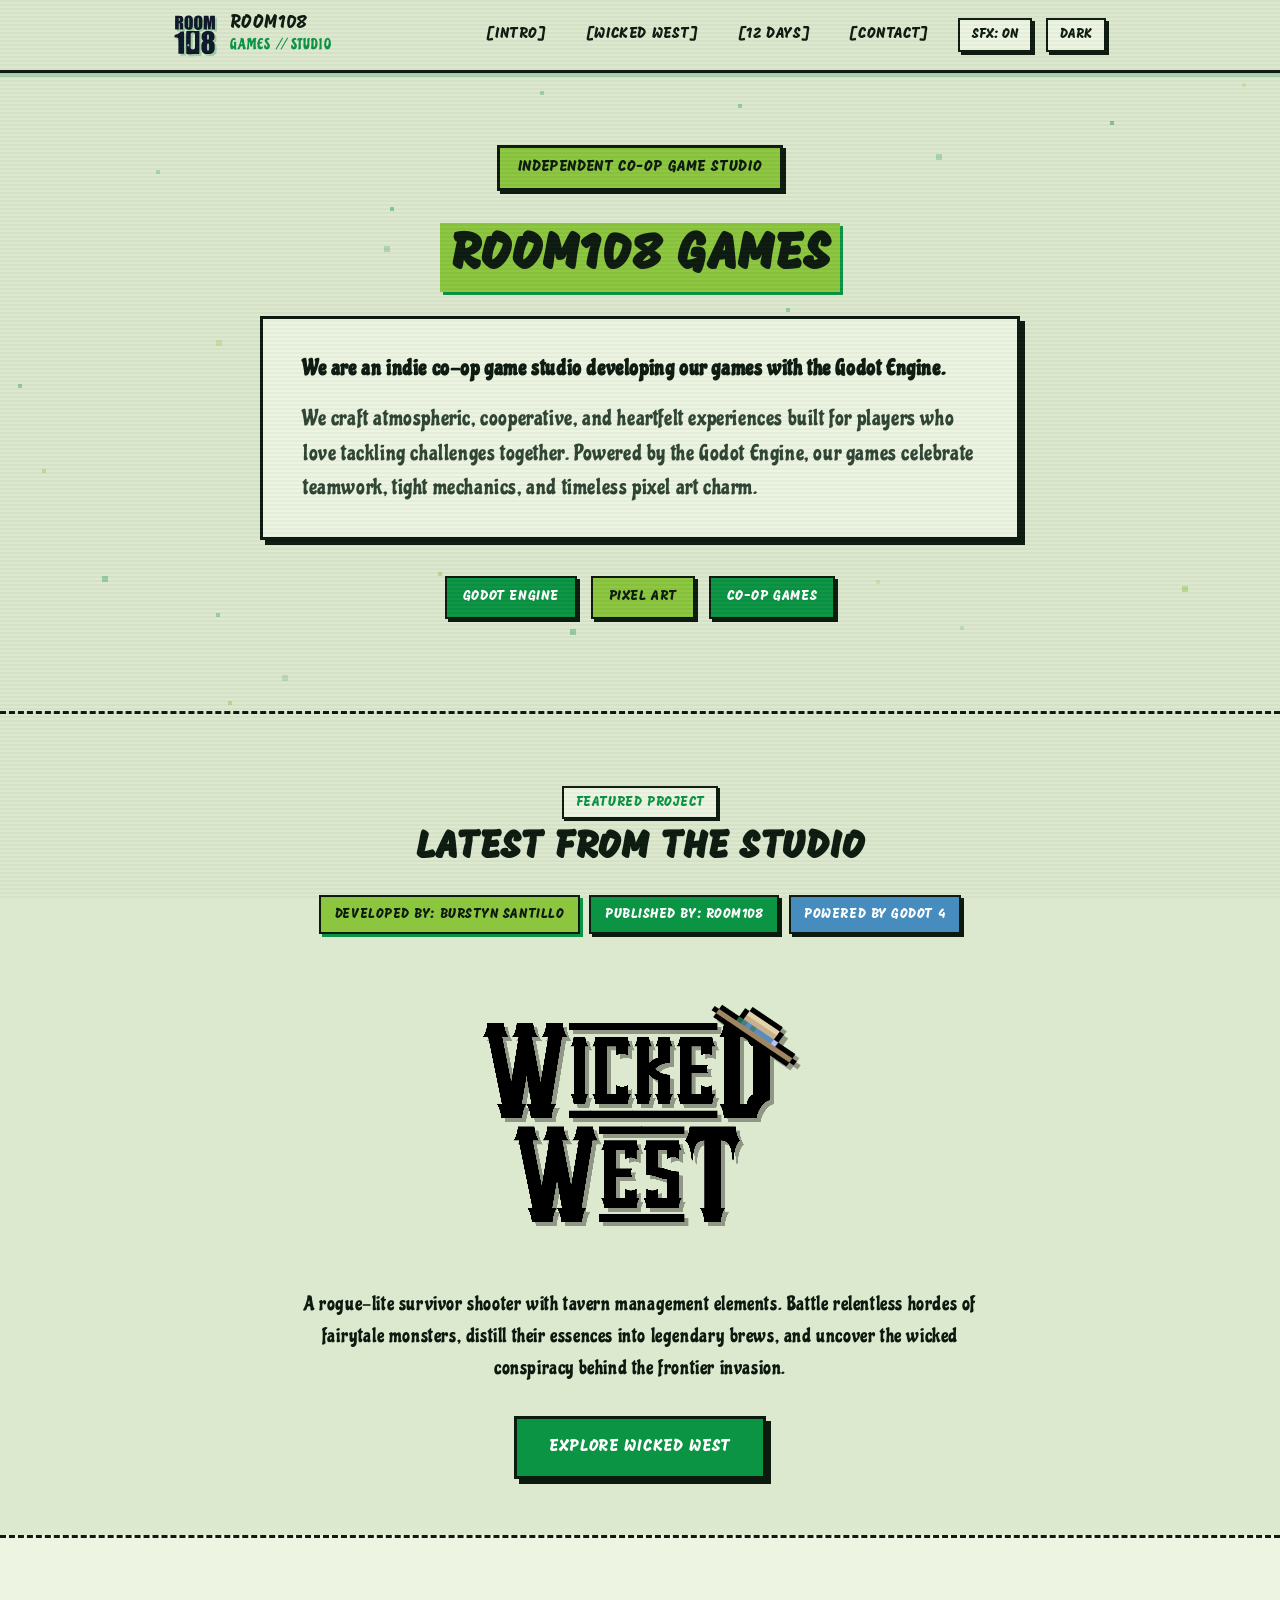
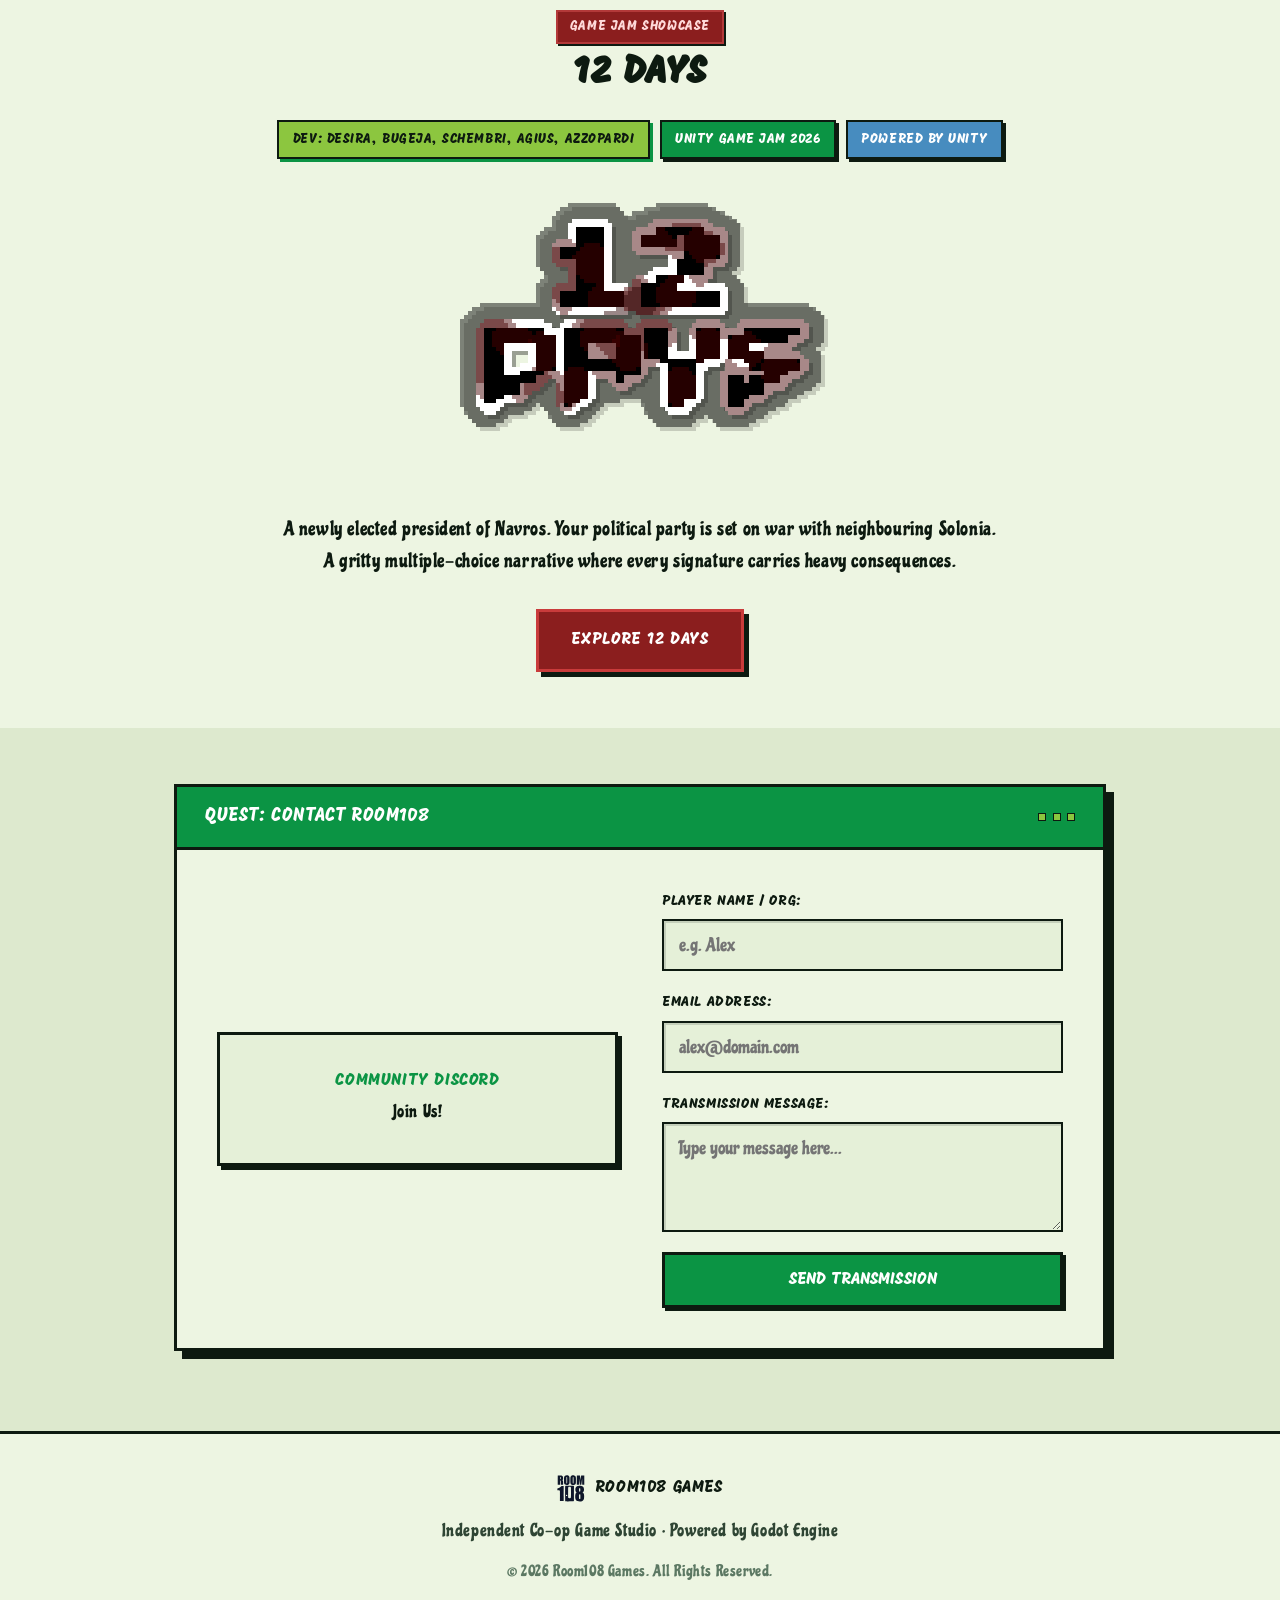
==== commit 1252a914: "Remove all references to Malta across HTML, navbar, footer, badges, and scripts" ====
--- a/index.html
+++ b/index.html
@@ -3,8 +3,8 @@
 <head>
     <meta charset="UTF-8">
     <meta name="viewport" content="width=device-width, initial-scale=1.0">
-    <title>Room108 Games | Indie Co-op Studio • Malta</title>
-    <meta name="description" content="Room108 Games is an indie co-op game studio based in Malta developing games with the Godot Engine in pixel art style.">
+    <title>Room108 Games | Indie Co-op Studio</title>
+    <meta name="description" content="Room108 Games is an indie co-op game studio developing games with the Godot Engine in pixel art style.">
     <meta name="theme-color" content="#DDE9CE">
 
     <!-- Security Policies -->
@@ -27,8 +27,8 @@
 
     <!-- Stylesheets -->
     <link rel="stylesheet" href="css/animations.css">
-    <link rel="stylesheet" href="css/style.css?v=15">
-    <link rel="stylesheet" href="css/wicked-west.css?v=15">
+    <link rel="stylesheet" href="css/style.css?v=16">
+    <link rel="stylesheet" href="css/wicked-west.css?v=16">
 </head>
 <body>
 
@@ -41,7 +41,7 @@
                 <img id="nav-logo" class="brand-logo-img" src="assets/logo-black-cropped.svg" alt="Room108 Logo">
                 <div class="brand-title-wrap">
                     <span class="brand-title">ROOM108</span>
-                    <span class="brand-sub">GAMES // MALTA</span>
+                    <span class="brand-sub">GAMES // STUDIO</span>
                 </div>
             </a>
 
@@ -86,9 +86,9 @@
         </div>
 
         <div class="container intro-content">
-            <!-- Malta Location Badge -->
+            <!-- Studio Badge -->
             <div class="location-badge">
-                <span>BASED IN MALTA // INDIE CO-OP STUDIO</span>
+                <span>INDEPENDENT CO-OP GAME STUDIO</span>
             </div>
 
             <!-- Headline -->
@@ -99,7 +99,7 @@
             <!-- Small Information Card -->
             <div class="intro-text-card">
                 <p>
-                    <strong>We are an indie co-op game studio based in Malta, developing our games with the Godot Engine.</strong>
+                    <strong>We are an indie co-op game studio developing our games with the Godot Engine.</strong>
                 </p>
                 <p>
                     We craft atmospheric, cooperative, and heartfelt experiences built for players who love tackling challenges together. Powered by the Godot Engine, our games celebrate teamwork, tight mechanics, and timeless pixel art charm.
@@ -110,7 +110,7 @@
             <div class="feature-tags">
                 <span class="pixel-tag emerald">GODOT ENGINE</span>
                 <span class="pixel-tag green">PIXEL ART</span>
-                <span class="pixel-tag emerald">CRAFTED IN MALTA</span>
+                <span class="pixel-tag emerald">CO-OP GAMES</span>
             </div>
         </div>
     </section>
@@ -158,7 +158,7 @@
 
             <div class="ww-badge-row">
                 <span class="ww-badge dev">DEV: DESIRA, BUGEJA, SCHEMBRI, AGIUS, AZZOPARDI</span>
-                <span class="ww-badge pub">GAMINGMALTA X UNITY JAM 2026</span>
+                <span class="ww-badge pub">UNITY GAME JAM 2026</span>
                 <span class="ww-badge engine">POWERED BY UNITY</span>
             </div>
 
@@ -246,7 +246,7 @@
                 <span>ROOM108 GAMES</span>
             </div>
             <div class="footer-motto">
-                Made in Malta • Independent Co-op Game Studio • Powered by Godot Engine
+                Independent Co-op Game Studio • Powered by Godot Engine
             </div>
             <div class="footer-copyright">
                 &copy; 2026 Room108 Games. All Rights Reserved.
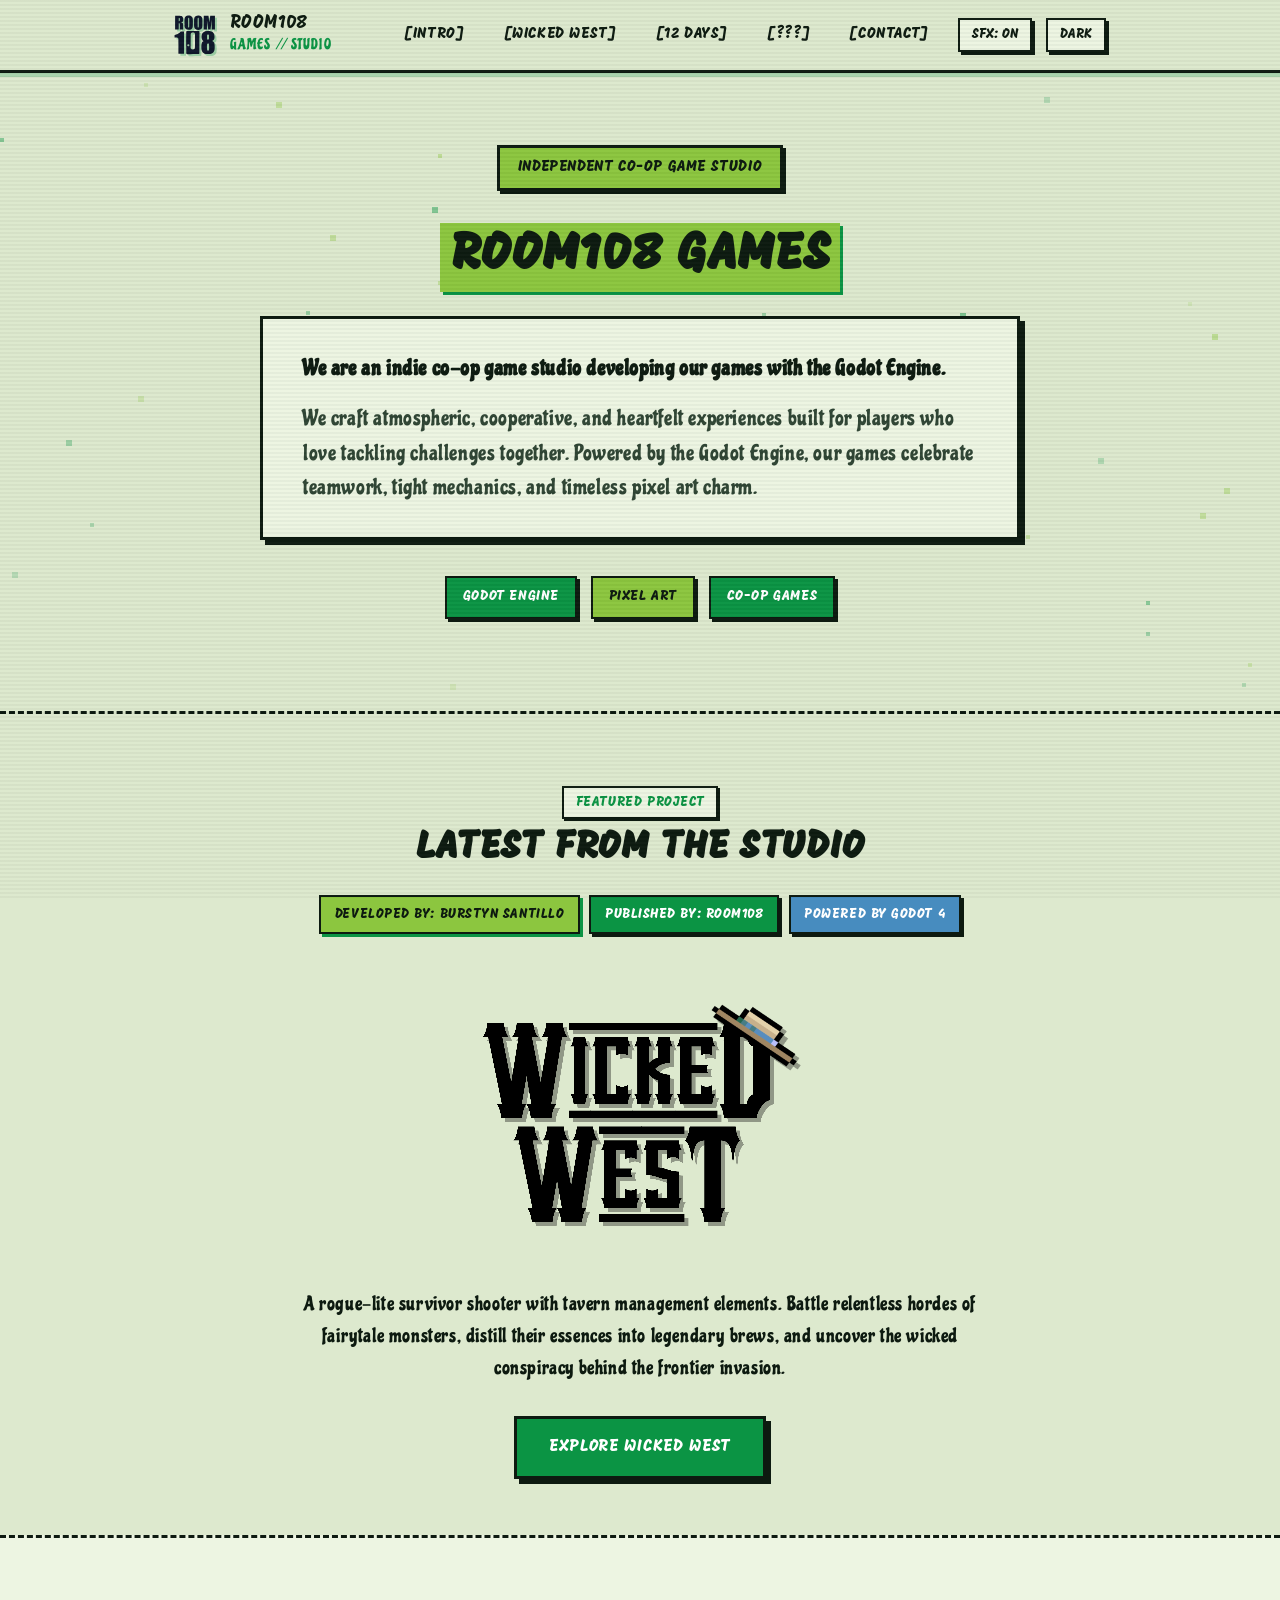
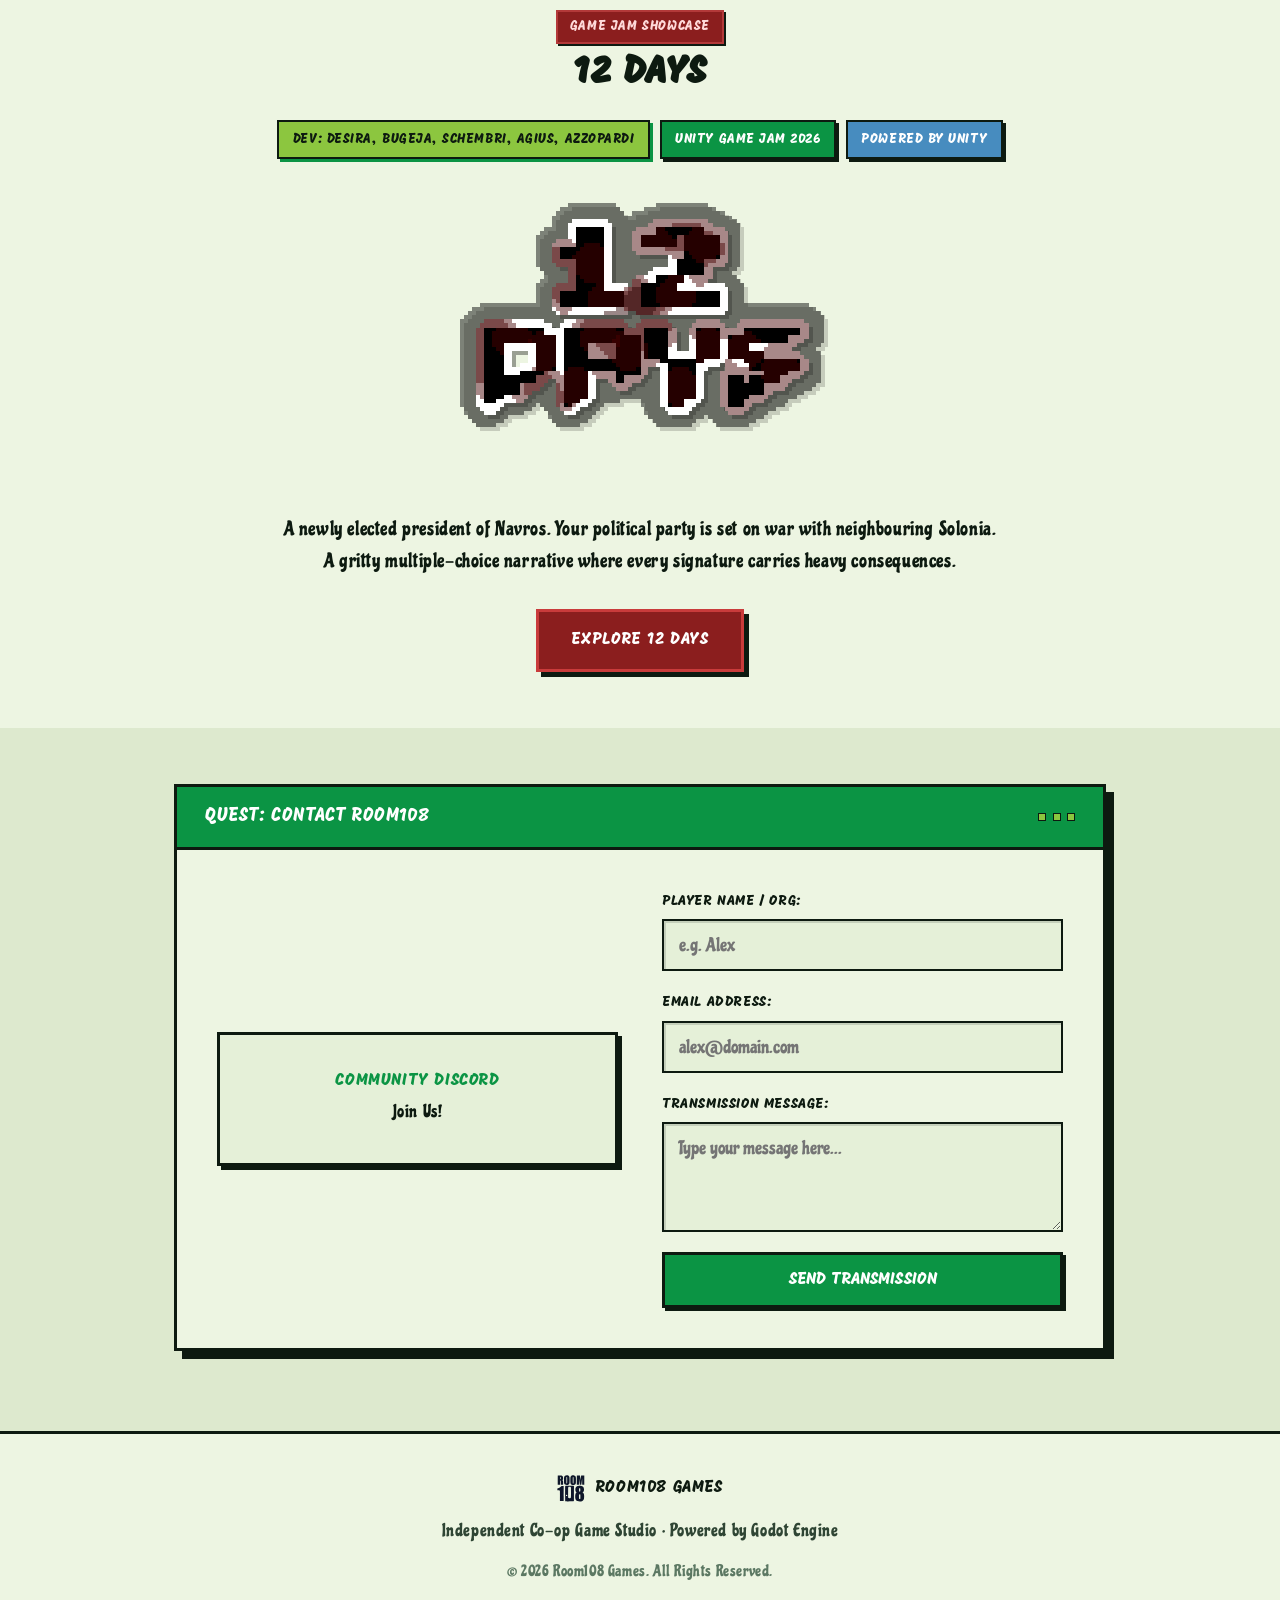
==== commit 3b0965c3: "Add [???] mystery page with giant title and wire navigation" ====
--- a/index.html
+++ b/index.html
@@ -27,8 +27,8 @@
 
     <!-- Stylesheets -->
     <link rel="stylesheet" href="css/animations.css">
-    <link rel="stylesheet" href="css/style.css?v=16">
-    <link rel="stylesheet" href="css/wicked-west.css?v=16">
+    <link rel="stylesheet" href="css/style.css?v=17">
+    <link rel="stylesheet" href="css/wicked-west.css?v=17">
 </head>
 <body>
 
@@ -56,6 +56,7 @@
                 <a href="#intro" class="nav-link">[INTRO]</a>
                 <a href="wicked-west.html" class="nav-link">[WICKED WEST]</a>
                 <a href="12-days.html" class="nav-link">[12 DAYS]</a>
+                <a href="mystery.html" class="nav-link">[???]</a>
                 <a href="#contact" class="nav-link">[CONTACT]</a>
 
                 <div class="nav-menu-actions">
@@ -258,6 +259,6 @@
     <div id="toast-container" aria-live="polite"></div>
 
     <!-- Script -->
-    <script src="js/main.js?v=15"></script>
+    <script src="js/main.js?v=17"></script>
 </body>
 </html>
--- a/css/style.css
+++ b/css/style.css
@@ -952,3 +952,44 @@
         bottom: 1rem;
     }
 }
+
+/* ==========================================================================
+   Mystery Page ([???])
+   ========================================================================== */
+
+.mystery-section {
+    min-height: calc(100vh - 75px - 90px);
+    display: flex;
+    flex-direction: column;
+    align-items: center;
+    justify-content: center;
+    position: relative;
+    padding: 2rem;
+    text-align: center;
+    overflow: hidden;
+}
+
+.mystery-title {
+    font-family: var(--font-heading);
+    font-size: clamp(6rem, 24vw, 16rem);
+    color: var(--color-ink);
+    line-height: 1;
+    letter-spacing: 0.12em;
+    margin: 0;
+    user-select: none;
+    text-shadow: 8px 8px 0px var(--color-primary);
+    transition: transform 0.15s steps(2), text-shadow 0.15s steps(2);
+}
+
+.mystery-title:hover {
+    transform: scale(1.05);
+    text-shadow: 10px 10px 0px var(--color-secondary);
+}
+
+[data-theme="dark"] .mystery-title {
+    text-shadow: 8px 8px 0px var(--color-secondary);
+}
+
+[data-theme="dark"] .mystery-title:hover {
+    text-shadow: 10px 10px 0px var(--color-primary);
+}
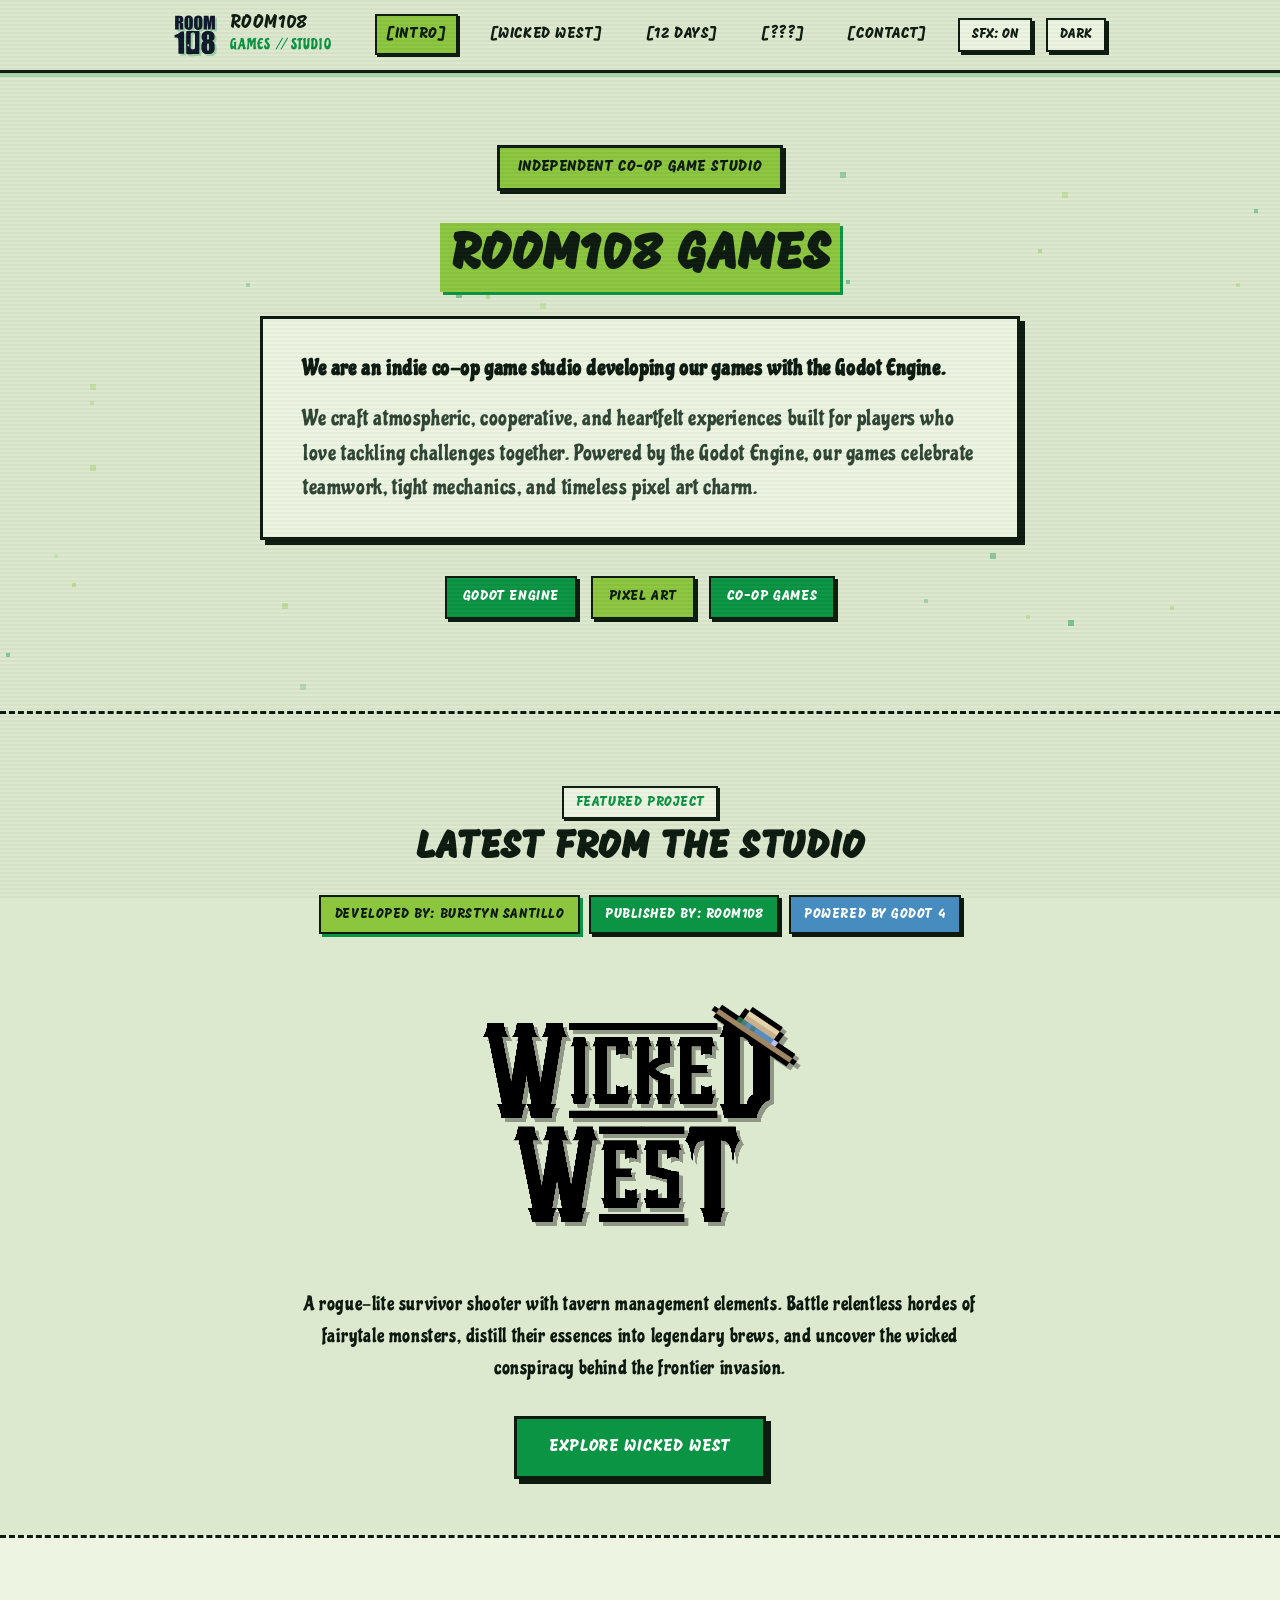
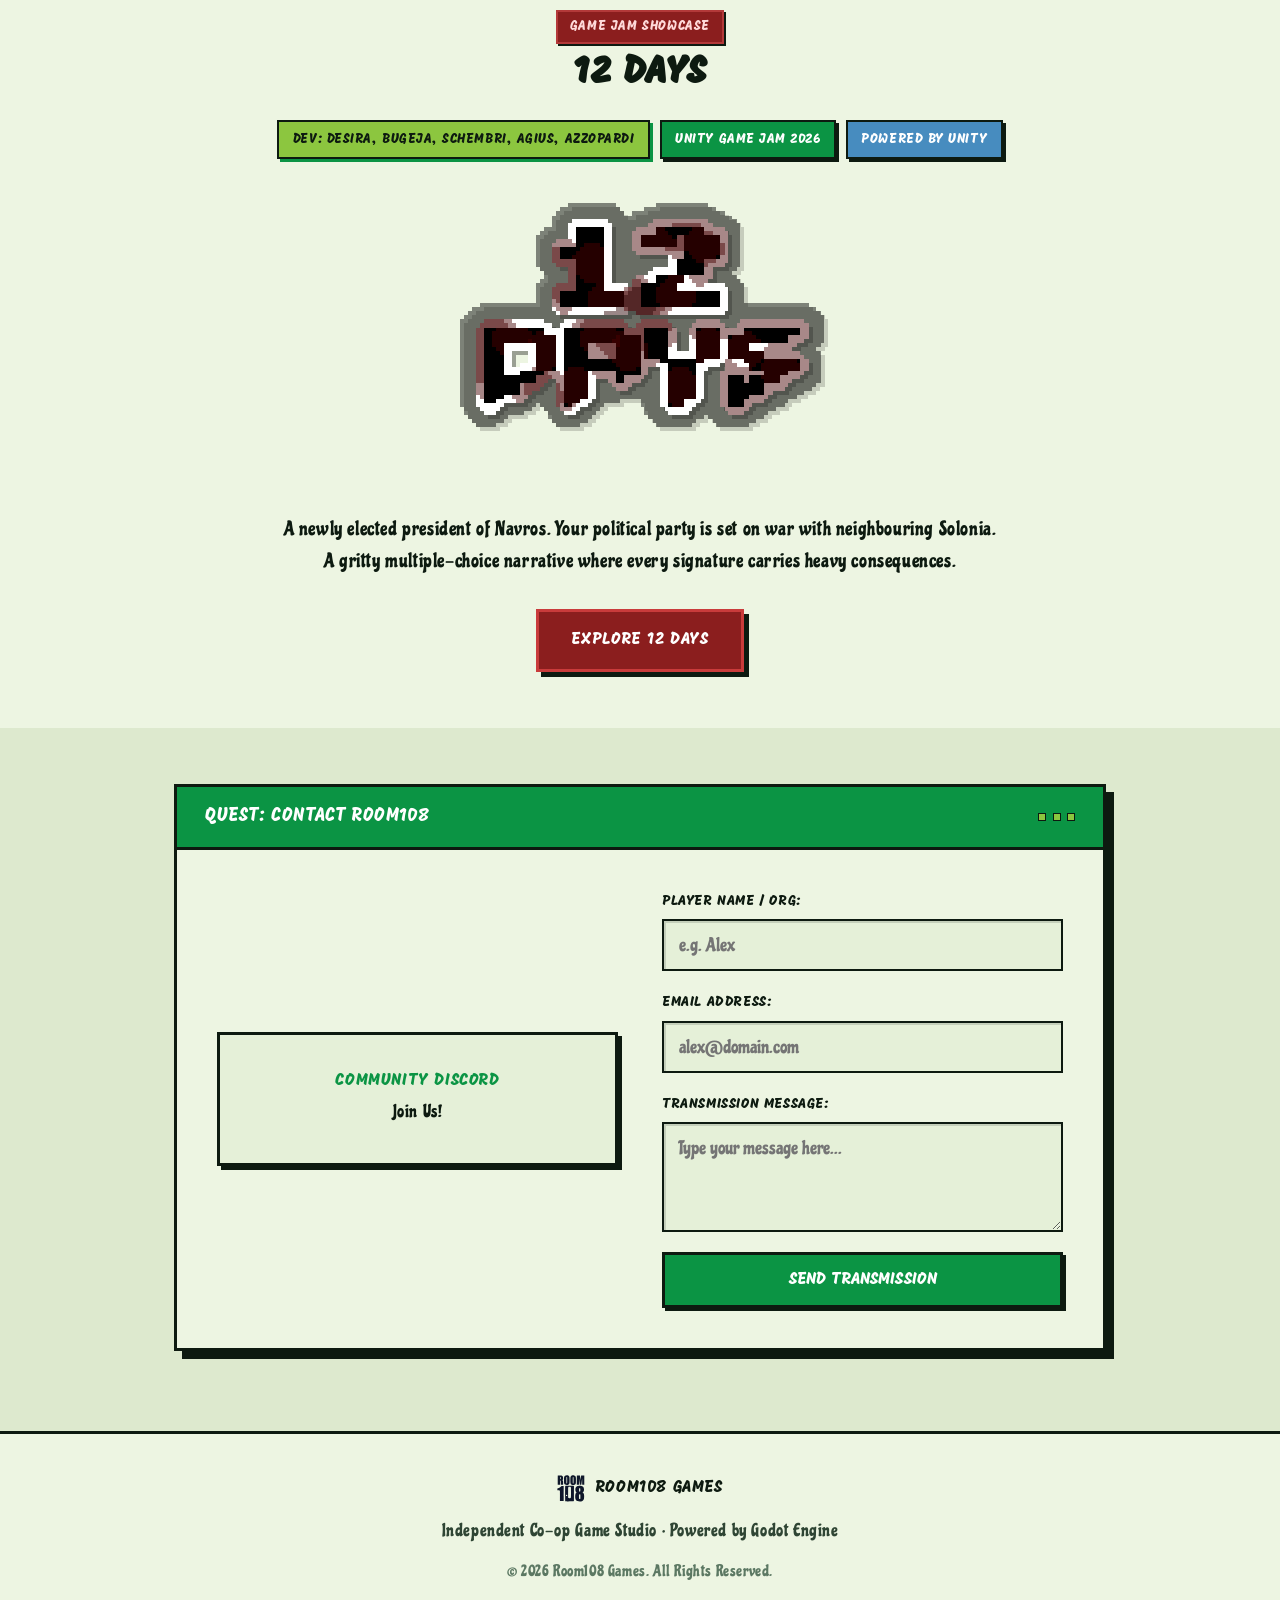
==== commit 9c7cf738: "Standardize navigation bar structure, styling, active state, and interactions across all pages" ====
--- a/index.html
+++ b/index.html
@@ -27,17 +27,25 @@
 
     <!-- Stylesheets -->
     <link rel="stylesheet" href="css/animations.css">
-    <link rel="stylesheet" href="css/style.css?v=17">
-    <link rel="stylesheet" href="css/wicked-west.css?v=17">
+    <link rel="stylesheet" href="css/style.css?v=18">
+    <link rel="stylesheet" href="css/wicked-west.css?v=18">
+
+    <!-- Theme Pre-hydration (Prevents flash of wrong theme) -->
+    <script>
+        (function () {
+            var theme = localStorage.getItem('room108_theme') || 'light';
+            document.documentElement.setAttribute('data-theme', theme);
+        })();
+    </script>
 </head>
 <body>
 
     <!-- ==========================================================================
-         Pixel Navigation Bar (Logo Only - No separate door)
+         Pixel Navigation Bar
          ========================================================================== -->
     <header class="pixel-navbar">
         <div class="container nav-container">
-            <a href="#intro" class="nav-brand" aria-label="Room108 Games">
+            <a href="index.html" class="nav-brand" aria-label="Room108 Games">
                 <img id="nav-logo" class="brand-logo-img" src="assets/logo-black-cropped.svg" alt="Room108 Logo">
                 <div class="brand-title-wrap">
                     <span class="brand-title">ROOM108</span>
@@ -53,11 +61,11 @@
             </button>
 
             <nav class="nav-menu" id="nav-menu">
-                <a href="#intro" class="nav-link">[INTRO]</a>
+                <a href="index.html#intro" class="nav-link active">[INTRO]</a>
                 <a href="wicked-west.html" class="nav-link">[WICKED WEST]</a>
                 <a href="12-days.html" class="nav-link">[12 DAYS]</a>
                 <a href="mystery.html" class="nav-link">[???]</a>
-                <a href="#contact" class="nav-link">[CONTACT]</a>
+                <a href="index.html#contact" class="nav-link">[CONTACT]</a>
 
                 <div class="nav-menu-actions">
                     <!-- Audio Toggle Button -->
@@ -259,6 +267,6 @@
     <div id="toast-container" aria-live="polite"></div>
 
     <!-- Script -->
-    <script src="js/main.js?v=17"></script>
+    <script src="js/main.js?v=18"></script>
 </body>
 </html>
--- a/css/style.css
+++ b/css/style.css
@@ -179,6 +179,11 @@
     transition: background-color 0.15s steps(3), border-color 0.15s steps(3);
 }
 
+.pixel-navbar a,
+.pixel-navbar button {
+    cursor: pointer;
+}
+
 .nav-container {
     position: relative;
     display: flex;
@@ -247,12 +252,18 @@
     font-size: 0.95rem;
     color: var(--color-ink);
     padding: 0.4rem 0.6rem;
+    border: 2px solid transparent;
     transition: all 0.08s steps(2);
-}
-
-.nav-link:hover {
+    display: inline-flex;
+    align-items: center;
+    justify-content: center;
+}
+
+.nav-link:hover,
+.nav-link.active {
     background-color: var(--color-primary);
     color: #0d1a10;
+    border-color: var(--border-color);
     box-shadow: 2px 2px 0 var(--border-color);
 }
 
@@ -926,7 +937,8 @@
         font-size: 1.05rem;
     }
 
-    .nav-menu .nav-link:hover {
+    .nav-menu .nav-link:hover,
+    .nav-menu .nav-link.active {
         background-color: var(--color-primary);
         color: #0d1a10;
     }
--- a/css/wicked-west.css
+++ b/css/wicked-west.css
@@ -104,6 +104,18 @@
 body.ww-page .pixel-footer,
 body.ww-page .pixel-footer * {
     cursor: url('../assets/wicked-west/cursor/Default.png') 15 15, auto !important;
+}
+
+body.ww-page .pixel-navbar,
+body.ww-page .pixel-navbar * {
+    cursor: auto !important;
+}
+
+body.ww-page .pixel-navbar a,
+body.ww-page .pixel-navbar button,
+body.ww-page .pixel-navbar a *,
+body.ww-page .pixel-navbar button * {
+    cursor: pointer !important;
 }
 
 /* Combat Reticle when hovering over enemy monsters */
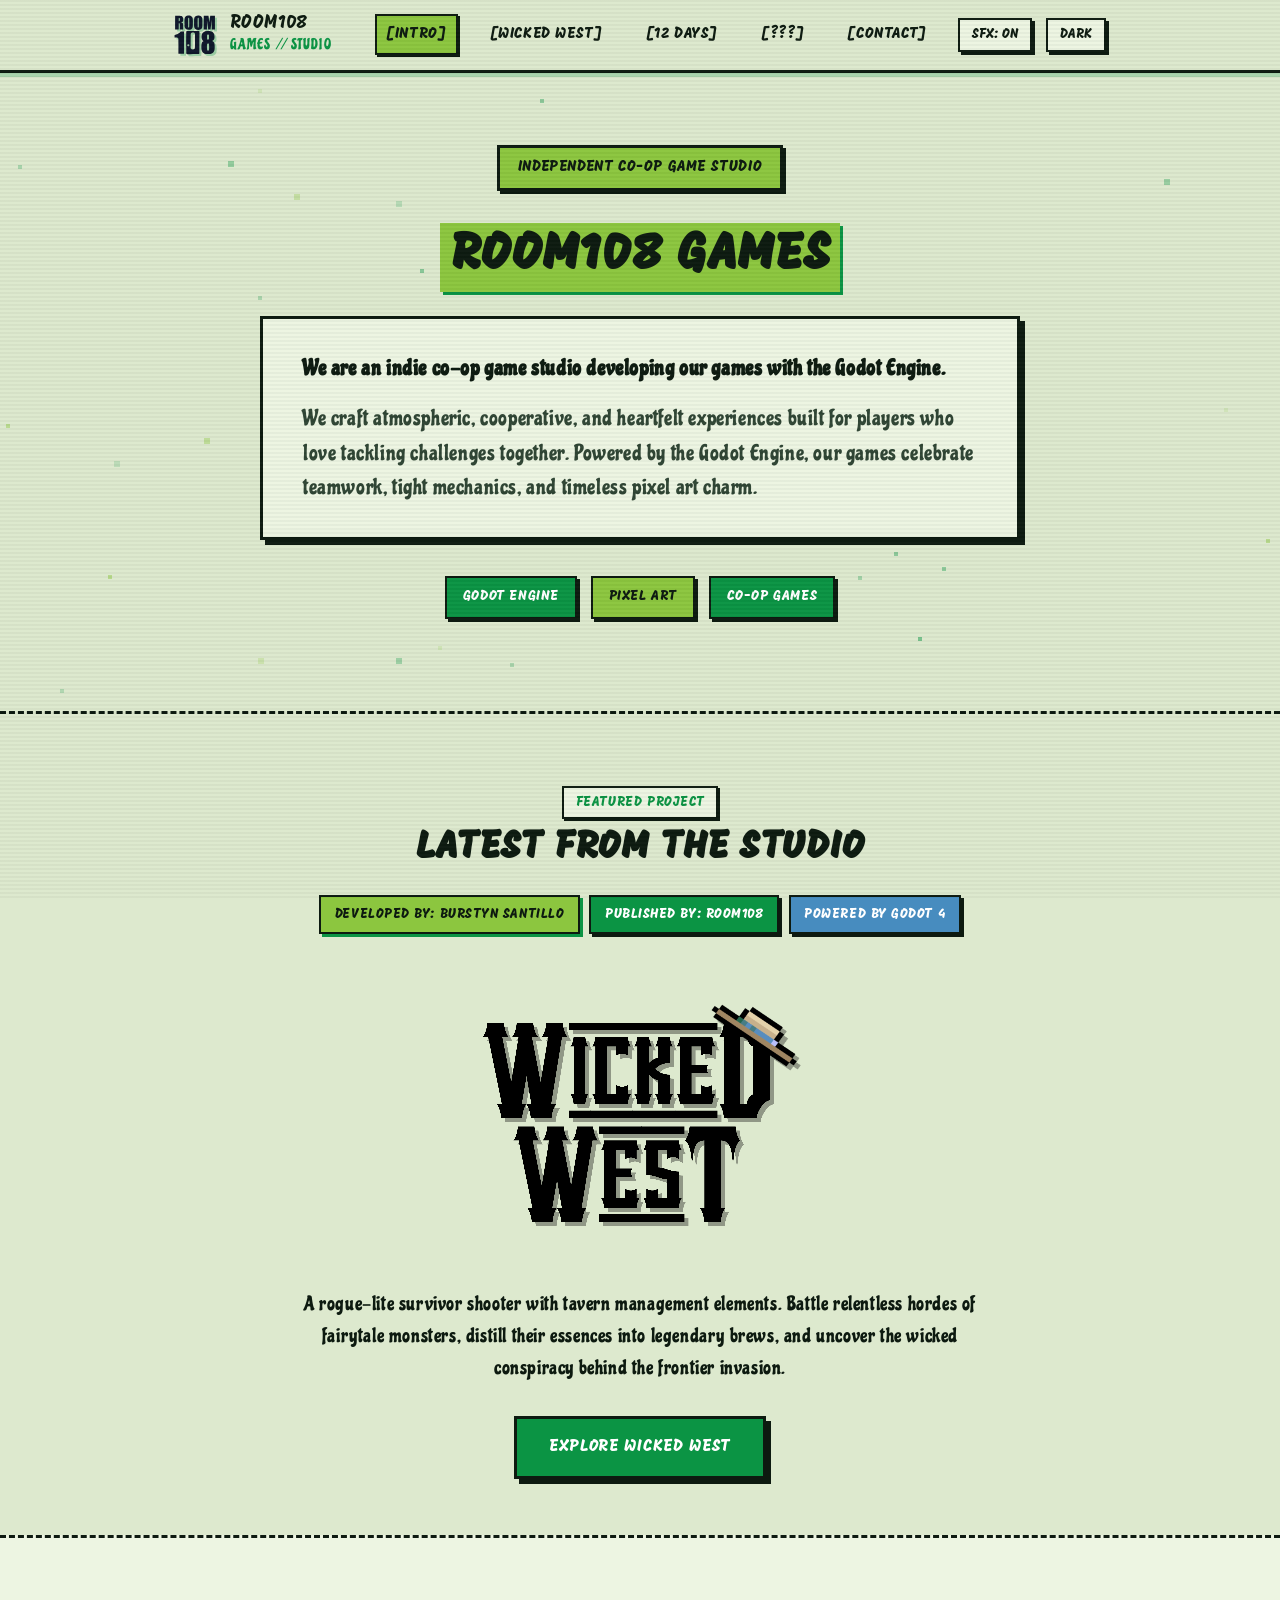
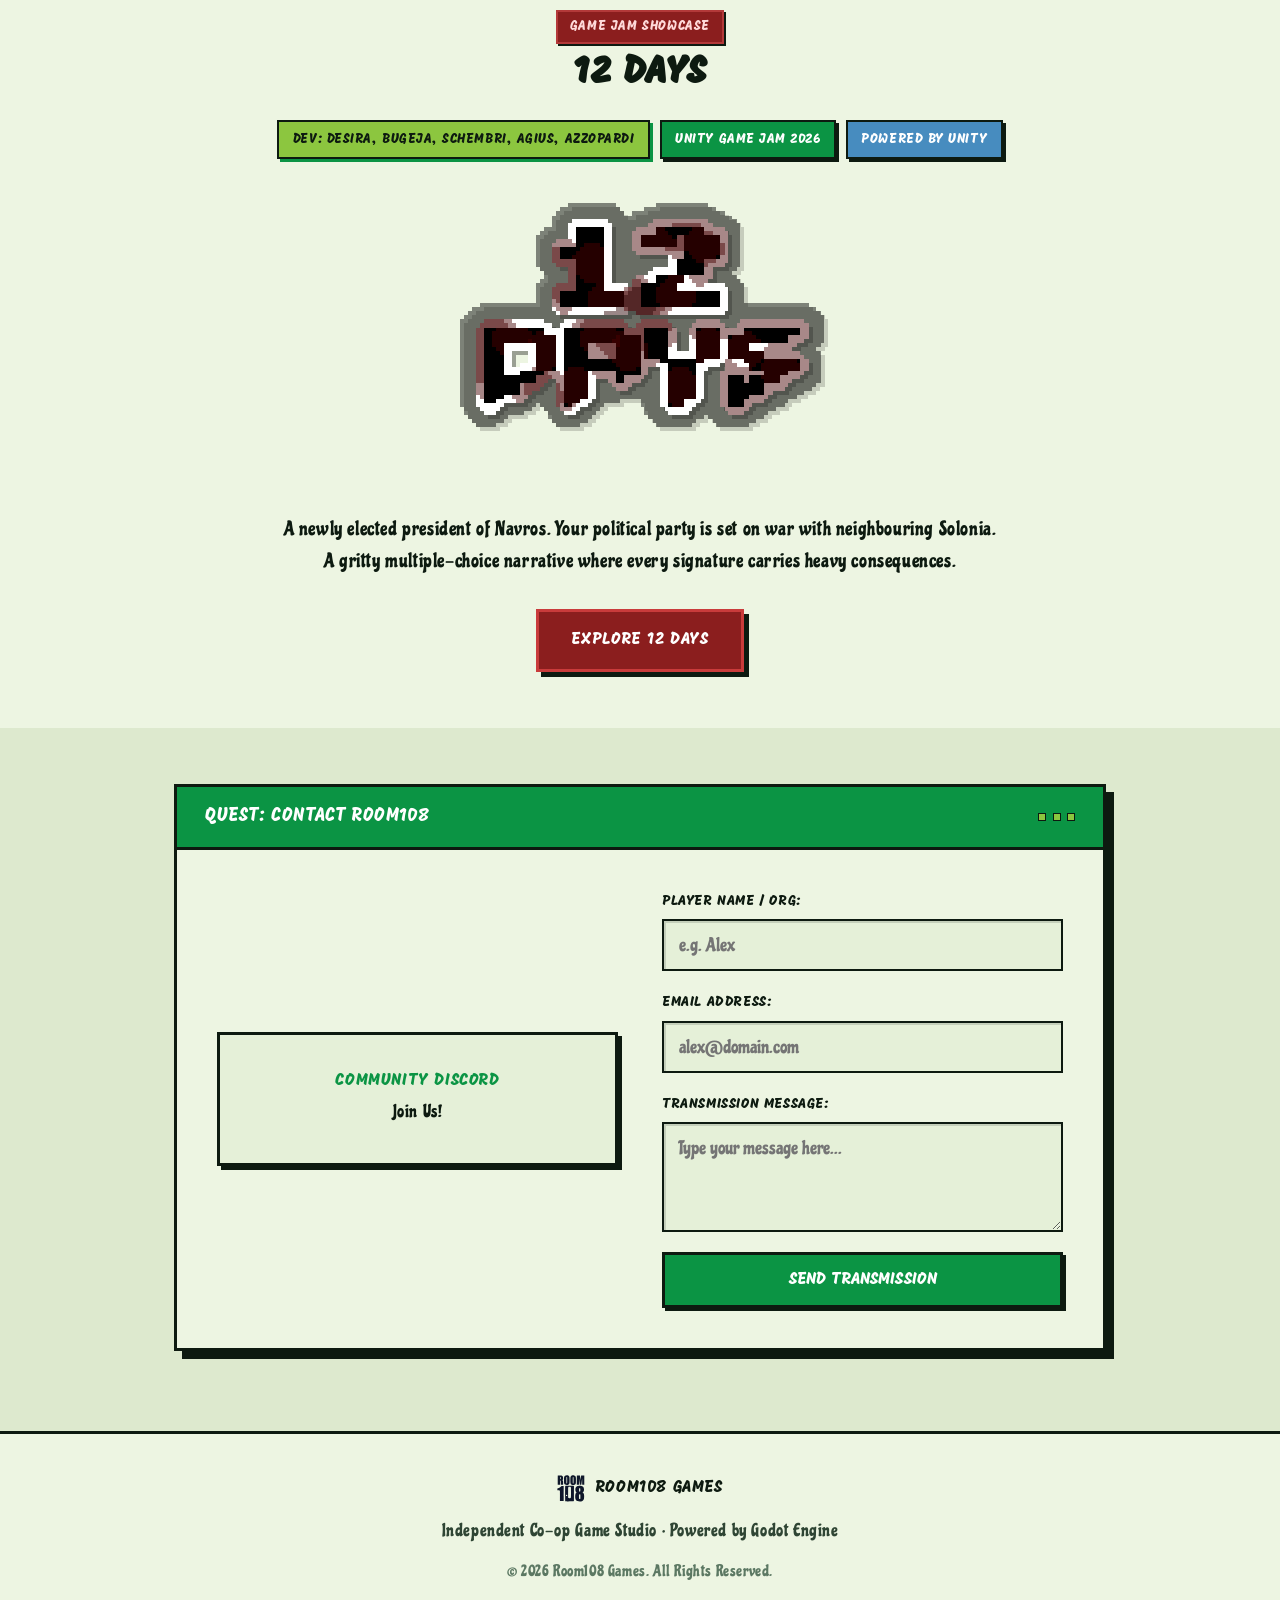
==== commit f68f3674: "Optimize mobile responsiveness, viewport scaling, and touch scrolling across all pages" ====
--- a/index.html
+++ b/index.html
@@ -27,8 +27,8 @@
 
     <!-- Stylesheets -->
     <link rel="stylesheet" href="css/animations.css">
-    <link rel="stylesheet" href="css/style.css?v=18">
-    <link rel="stylesheet" href="css/wicked-west.css?v=18">
+    <link rel="stylesheet" href="css/style.css?v=19">
+    <link rel="stylesheet" href="css/wicked-west.css?v=19">
 
     <!-- Theme Pre-hydration (Prevents flash of wrong theme) -->
     <script>
@@ -267,6 +267,6 @@
     <div id="toast-container" aria-live="polite"></div>
 
     <!-- Script -->
-    <script src="js/main.js?v=18"></script>
+    <script src="js/main.js?v=19"></script>
 </body>
 </html>
--- a/css/style.css
+++ b/css/style.css
@@ -85,10 +85,17 @@
     image-rendering: pixelated;
 }
 
+img {
+    max-width: 100%;
+    height: auto;
+}
+
 html {
     scroll-behavior: smooth;
     font-size: 16px;
     background-color: var(--bg-main);
+    overflow-x: hidden;
+    max-width: 100%;
 }
 
 body {
@@ -100,6 +107,7 @@
     letter-spacing: 0.03em;
     min-height: 100vh;
     overflow-x: hidden;
+    max-width: 100%;
     position: relative;
     transition: background-color 0.15s steps(3), color 0.15s steps(3);
 }
@@ -852,27 +860,50 @@
 }
 
 /* ==========================================================================
-   Responsive
+   Responsive Adaptations
    ========================================================================== */
 
 @media (max-width: 768px) {
+    .container {
+        padding-left: 1.25rem;
+        padding-right: 1.25rem;
+    }
+
+    .intro-section {
+        padding: 3rem 0 2rem 0;
+    }
+
+    .hero-emblem-box {
+        padding: 1.5rem 2rem;
+        margin-bottom: 2rem;
+    }
+
+    .hero-logo-img {
+        width: 135px;
+        height: 135px;
+    }
+
+    .intro-title {
+        font-size: clamp(1.8rem, 6vw, 2.5rem);
+    }
+
+    .intro-text-card {
+        padding: 1.5rem 1.35rem;
+        margin-bottom: 2rem;
+    }
+
+    .intro-text-card p {
+        font-size: 1.2rem;
+    }
+
     .pixel-box-body {
         grid-template-columns: 1fr;
         gap: 2rem;
-        padding: 1.5rem;
-    }
-
-    .hero-emblem-box {
-        padding: 1.75rem 2rem;
-    }
-
-    .hero-logo-img {
-        width: 140px;
-        height: 140px;
-    }
-
-    .intro-title {
-        font-size: 1.6rem;
+        padding: 1.75rem 1.5rem;
+    }
+
+    .channel-link {
+        padding: 1.5rem 1.25rem;
     }
 
     .pixel-burger-btn {
@@ -907,10 +938,13 @@
         flex-direction: column;
         align-items: stretch;
         gap: 0.65rem;
-        padding: 1.25rem;
+        padding: 1.15rem;
         background-color: var(--bg-surface);
         border: 3px solid var(--border-color);
         box-shadow: 4px 4px 0 var(--border-color);
+        max-height: calc(100vh - 85px);
+        overflow-y: auto;
+        -webkit-overflow-scrolling: touch;
         opacity: 0;
         visibility: hidden;
         transform: translateY(-8px) scale(0.98);
@@ -928,8 +962,11 @@
     }
 
     .nav-menu .nav-link {
-        display: block;
+        display: flex;
+        align-items: center;
+        justify-content: center;
         text-align: center;
+        min-height: 44px;
         padding: 0.75rem 1rem;
         background-color: var(--bg-main);
         border: 2px solid var(--border-color);
@@ -954,6 +991,7 @@
     .nav-menu-actions .pixel-theme-btn {
         flex: 1;
         justify-content: center;
+        min-height: 44px;
         padding: 0.65rem 0.5rem;
         font-size: 0.85rem;
     }
@@ -963,6 +1001,131 @@
         right: 1rem;
         bottom: 1rem;
     }
+
+    .pixel-toast {
+        max-width: 100%;
+    }
+}
+
+@media (max-width: 480px) {
+    .container {
+        padding-left: 0.85rem;
+        padding-right: 0.85rem;
+    }
+
+    .pixel-navbar {
+        padding: 0.65rem 0;
+    }
+
+    .brand-logo-img {
+        height: 36px;
+        width: 36px;
+    }
+
+    .brand-title {
+        font-size: 1.05rem;
+    }
+
+    .brand-sub {
+        font-size: 0.82rem;
+    }
+
+    .pixel-burger-btn {
+        width: 40px;
+        height: 40px;
+    }
+
+    .location-badge {
+        font-size: clamp(0.72rem, 3.2vw, 0.82rem);
+        padding: 0.35rem 0.75rem;
+        letter-spacing: 0.04em;
+        margin-bottom: 1.5rem;
+        max-width: 100%;
+        text-align: center;
+    }
+
+    .hero-emblem-box {
+        padding: 1.25rem 1.25rem;
+        margin-bottom: 1.5rem;
+        width: 100%;
+        max-width: 250px;
+    }
+
+    .hero-logo-img {
+        width: 110px;
+        height: 110px;
+    }
+
+    .intro-title {
+        font-size: clamp(1.6rem, 7vw, 2.1rem);
+        margin-bottom: 1.25rem;
+    }
+
+    .intro-text-card {
+        padding: 1.25rem 1rem;
+        margin-bottom: 1.5rem;
+    }
+
+    .intro-text-card p {
+        font-size: 1.15rem;
+        line-height: 1.5;
+    }
+
+    .pixel-btn {
+        width: 100%;
+        max-width: 300px;
+        padding: 0.85rem 1.25rem;
+        font-size: 0.95rem;
+    }
+
+    .pixel-box-header {
+        padding: 0.75rem 1rem;
+    }
+
+    .pixel-box-title {
+        font-size: 1rem;
+    }
+
+    .pixel-box-body {
+        padding: 1.25rem 0.85rem;
+        gap: 1.5rem;
+    }
+
+    .channel-link {
+        padding: 1.15rem 0.85rem;
+    }
+
+    .channel-label {
+        font-size: 0.92rem;
+    }
+
+    .channel-value {
+        font-size: 1.05rem;
+        word-break: break-all;
+    }
+
+    .pixel-form {
+        gap: 1rem;
+    }
+
+    .pixel-input,
+    .pixel-textarea {
+        font-size: 1.1rem;
+        padding: 0.65rem 0.85rem;
+    }
+
+    .pixel-submit-btn {
+        min-height: 48px;
+        font-size: 1rem;
+        padding: 0.85rem;
+    }
+
+    .footer-motto,
+    .footer-copyright {
+        font-size: 0.95rem;
+        line-height: 1.45;
+        padding: 0 0.5rem;
+    }
 }
 
 /* ==========================================================================
@@ -976,21 +1139,22 @@
     align-items: center;
     justify-content: center;
     position: relative;
-    padding: 2rem;
+    padding: 2rem 1rem;
     text-align: center;
     overflow: hidden;
 }
 
 .mystery-title {
     font-family: var(--font-heading);
-    font-size: clamp(6rem, 24vw, 16rem);
+    font-size: clamp(4.5rem, 20vw, 15rem);
     color: var(--color-ink);
     line-height: 1;
-    letter-spacing: 0.12em;
+    letter-spacing: 0.08em;
     margin: 0;
     user-select: none;
     text-shadow: 8px 8px 0px var(--color-primary);
     transition: transform 0.15s steps(2), text-shadow 0.15s steps(2);
+    max-width: 100%;
 }
 
 .mystery-title:hover {
@@ -1005,3 +1169,20 @@
 [data-theme="dark"] .mystery-title:hover {
     text-shadow: 10px 10px 0px var(--color-primary);
 }
+
+@media (max-width: 480px) {
+    .mystery-section {
+        padding: 1.5rem 0.75rem;
+        min-height: calc(100vh - 65px - 85px);
+    }
+
+    .mystery-title {
+        font-size: clamp(3.8rem, 18vw, 7rem);
+        letter-spacing: 0.04em;
+        text-shadow: 5px 5px 0px var(--color-primary);
+    }
+
+    [data-theme="dark"] .mystery-title {
+        text-shadow: 5px 5px 0px var(--color-secondary);
+    }
+}
--- a/css/wicked-west.css
+++ b/css/wicked-west.css
@@ -508,10 +508,16 @@
         flex-direction: column;
         align-items: stretch;
         gap: 0.75rem;
-        padding: 0.85rem;
+        padding: 0.85rem 0.65rem;
     }
     .ww-jukebox-controls {
-        justify-content: space-between;
+        flex-wrap: wrap;
+        gap: 0.5rem;
+        justify-content: center;
+    }
+    .ww-jukebox-btn {
+        min-height: 42px;
+        padding: 0.45rem 0.85rem;
     }
 }
 
@@ -534,7 +540,7 @@
     pointer-events: auto;
     cursor: grab;
     user-select: none;
-    touch-action: none;
+    touch-action: pan-y;
     z-index: 2;
     will-change: transform;
     display: flex;
@@ -577,38 +583,106 @@
 
 @media (max-width: 768px) {
     .ww-main-section {
-        padding: 2rem 1rem;
+        padding: 2rem 0.85rem;
     }
 
     .ww-transition-card {
-        padding: 1.5rem 1.15rem;
+        padding: 1.5rem 1rem;
     }
 
     .ww-title-container {
-        max-width: 360px;
+        max-width: 340px;
+    }
+
+    .ww-badge-label {
+        font-size: clamp(0.78rem, 3.4vw, 0.95rem);
+        letter-spacing: 0.1em;
+    }
+
+    .ww-subtitle-label {
+        font-size: clamp(0.9rem, 3.8vw, 1.15rem);
+    }
+
+    .ww-flavor-lead {
+        font-size: clamp(0.95rem, 3.5vw, 1.2rem);
+    }
+
+    .ww-card-body {
+        font-size: clamp(1.05rem, 3.8vw, 1.2rem);
     }
 
     .ww-draggable-sprite {
-        width: 85px;
-        height: 85px;
+        width: 75px;
+        height: 75px;
     }
 
     .ww-draggable-sprite img {
-        max-width: 85px;
-        max-height: 85px;
+        max-width: 75px;
+        max-height: 75px;
         filter: drop-shadow(4px 4px 0 rgba(0, 0, 0, 0.45));
     }
 }
 
 @media (max-width: 480px) {
+    .ww-main-section {
+        padding: 1.5rem 0.5rem;
+    }
+
+    .ww-transition-card {
+        padding: 1.25rem 0.65rem;
+        margin-bottom: 1.25rem;
+    }
+
+    .ww-badge-label {
+        font-size: clamp(0.7rem, 3vw, 0.82rem);
+        letter-spacing: 0.06em;
+        line-height: 1.3;
+    }
+
+    .ww-title-container {
+        max-width: 270px;
+        width: 95%;
+    }
+
+    .ww-subtitle-label {
+        font-size: clamp(0.82rem, 3.6vw, 1rem);
+        letter-spacing: 0.04em;
+    }
+
+    .ww-divider-label {
+        font-size: clamp(0.6rem, 2.7vw, 0.85rem);
+    }
+
+    .ww-flavor-lead {
+        font-size: clamp(0.9rem, 3.5vw, 1.1rem);
+        margin-bottom: 1rem;
+    }
+
+    .ww-card-body {
+        font-size: clamp(1.02rem, 3.6vw, 1.15rem);
+        margin-bottom: 1.25rem;
+    }
+
+    .ww-objectives-row {
+        gap: 0.45rem;
+    }
+
+    .ww-obj-tag {
+        font-size: clamp(0.7rem, 2.7vw, 0.8rem);
+        padding: 0.3rem 0.6rem;
+        max-width: 100%;
+        word-break: break-word;
+        text-align: center;
+    }
+
     .ww-draggable-sprite {
-        width: 68px;
-        height: 68px;
+        width: 58px;
+        height: 58px;
     }
 
     .ww-draggable-sprite img {
-        max-width: 68px;
-        max-height: 68px;
+        max-width: 58px;
+        max-height: 58px;
         filter: drop-shadow(3px 3px 0 rgba(0, 0, 0, 0.45));
     }
 }
@@ -841,13 +915,49 @@
 }
 
 @media (max-width: 768px) {
+    .ww-steam-section {
+        padding: 0 0.5rem;
+        margin: 1.5rem auto 2.5rem auto;
+    }
+
     .steam-placeholder-card {
         grid-template-columns: 1fr;
-        gap: 1.2rem;
-    }
+        gap: 1.25rem;
+        text-align: center;
+    }
+
     .steam-capsule-col {
-        max-width: 320px;
+        max-width: 280px;
         margin: 0 auto;
+    }
+
+    .steam-meta-grid {
+        font-size: 0.82rem;
+        gap: 0.4rem 0.75rem;
+    }
+
+    .steam-actions-bar {
+        display: flex;
+        justify-content: center;
+    }
+
+    .steam-wishlist-cta {
+        width: 100%;
+        max-width: 300px;
+        justify-content: center;
+        min-height: 44px;
+    }
+}
+
+@media (max-width: 480px) {
+    .steam-embed-wrapper {
+        padding: 1.15rem 0.75rem;
+    }
+
+    .steam-meta-grid {
+        grid-template-columns: 1fr;
+        gap: 0.35rem;
+        text-align: center;
     }
 }
 
@@ -924,6 +1034,7 @@
 .ww-badge {
     display: inline-flex;
     align-items: center;
+    justify-content: center;
     gap: 0.4rem;
     padding: 0.4rem 0.85rem;
     background-color: var(--bg-surface);
@@ -933,6 +1044,9 @@
     font-size: 0.85rem;
     color: var(--color-ink);
     letter-spacing: 0.04em;
+    max-width: 100%;
+    word-break: break-word;
+    text-align: center;
 }
 
 .ww-badge.dev {
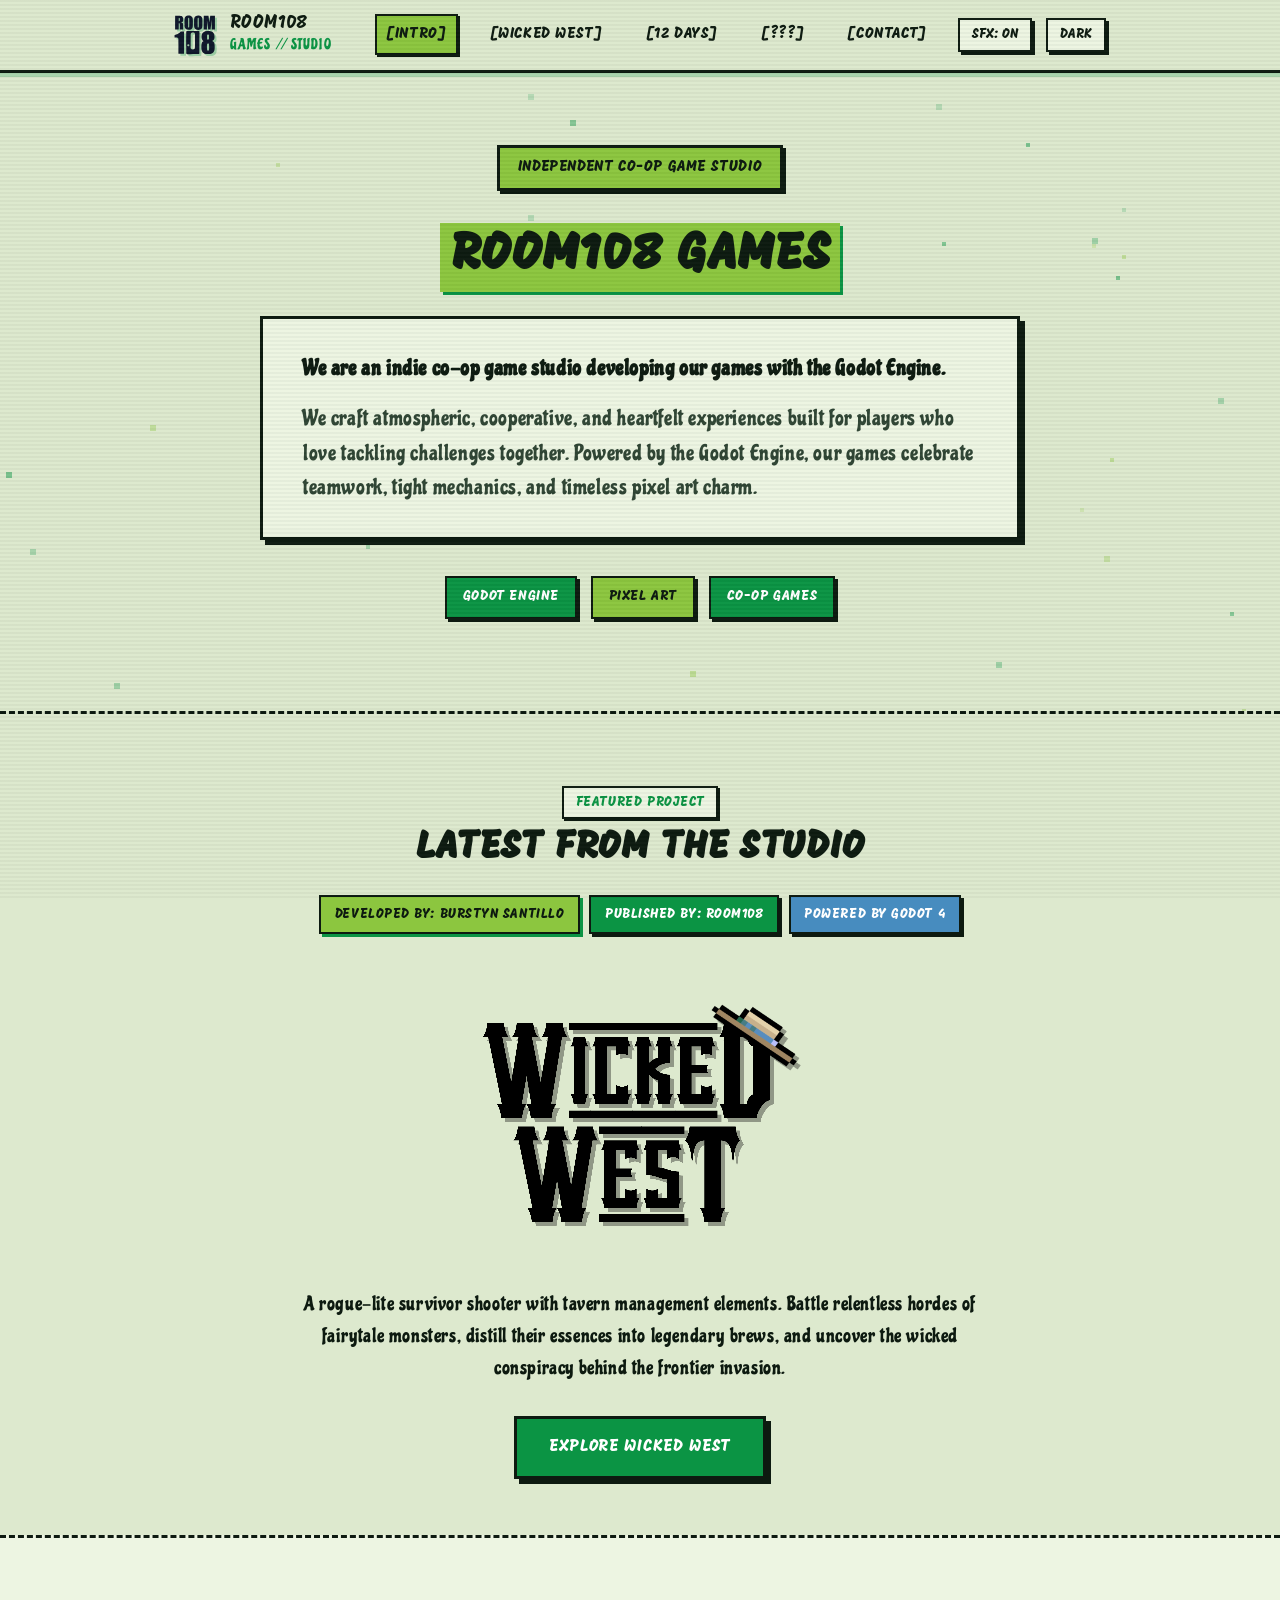
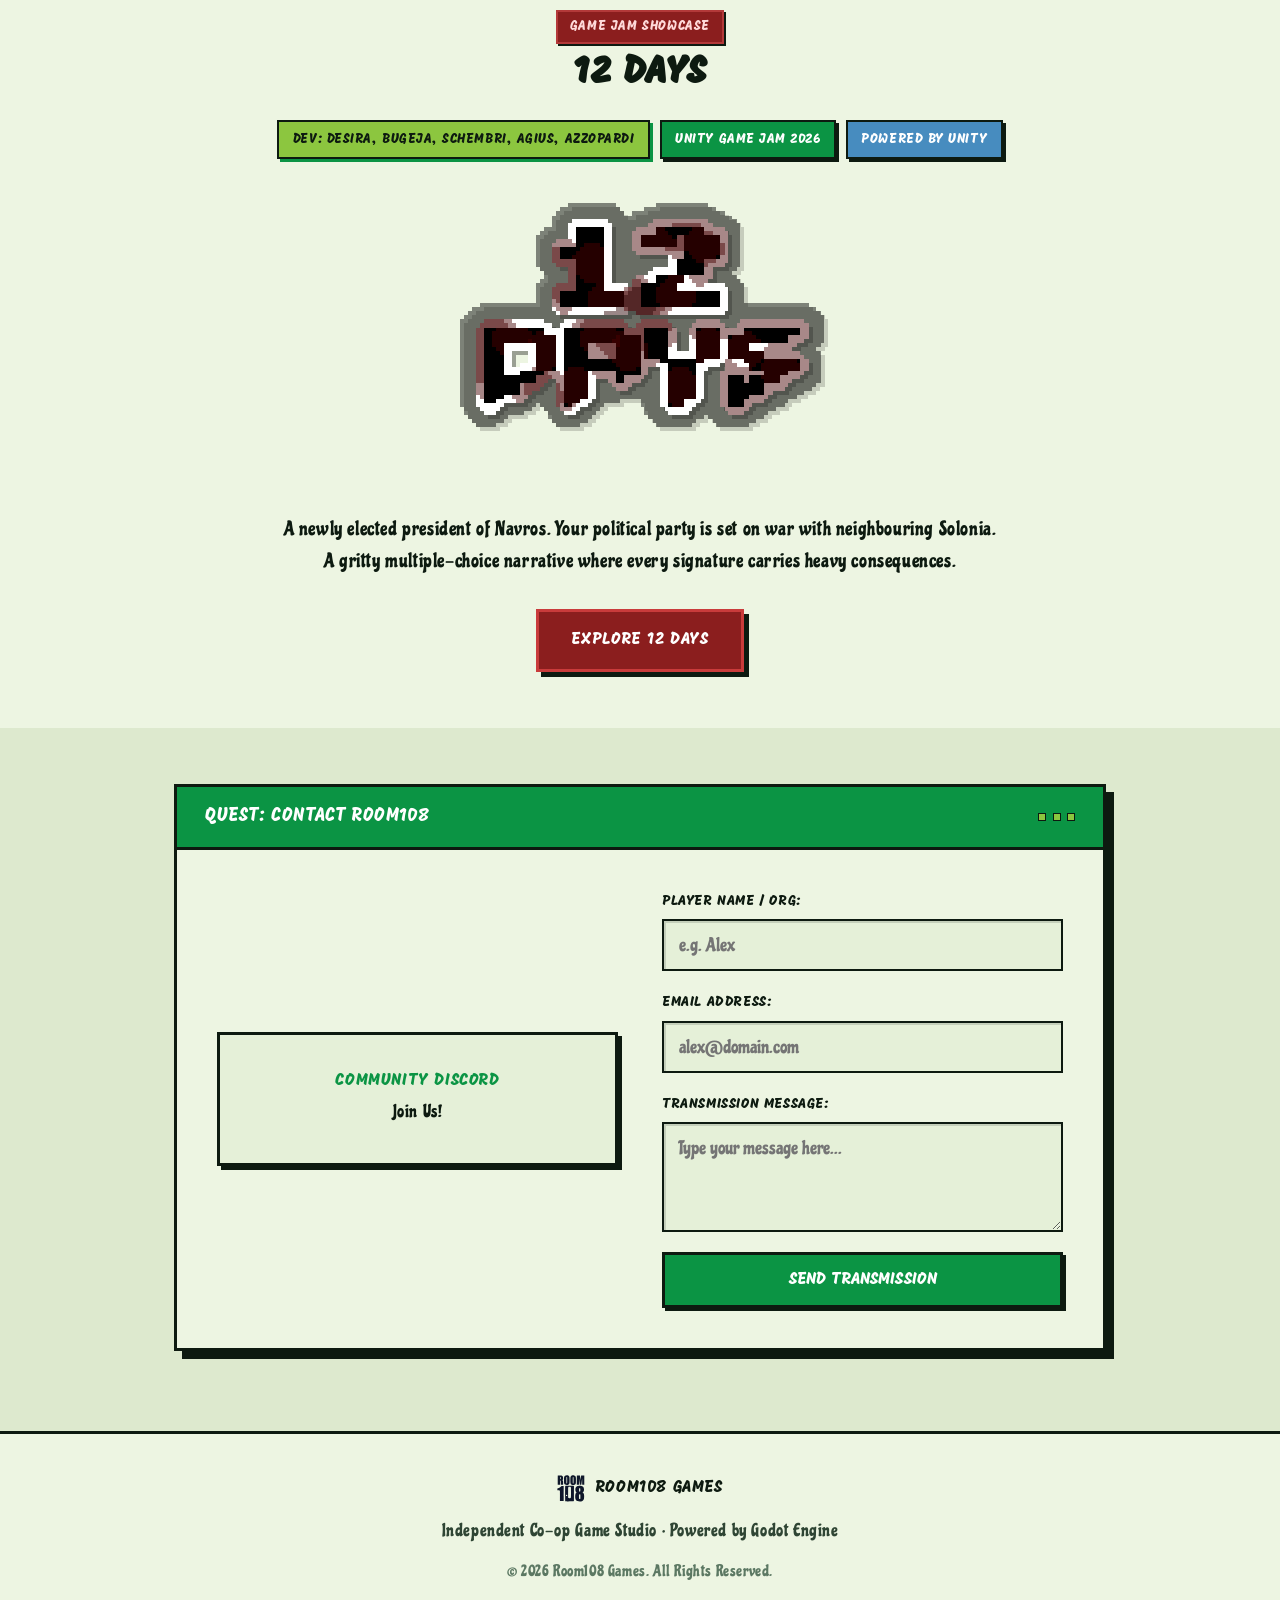
==== commit 1ce58d82: "Remove unused Steam iframe and add CSP style-src to eliminate empty box artifact" ====
--- a/index.html
+++ b/index.html
@@ -27,8 +27,8 @@
 
     <!-- Stylesheets -->
     <link rel="stylesheet" href="css/animations.css">
-    <link rel="stylesheet" href="css/style.css?v=19">
-    <link rel="stylesheet" href="css/wicked-west.css?v=19">
+    <link rel="stylesheet" href="css/style.css?v=20">
+    <link rel="stylesheet" href="css/wicked-west.css?v=20">
 
     <!-- Theme Pre-hydration (Prevents flash of wrong theme) -->
     <script>
@@ -267,6 +267,6 @@
     <div id="toast-container" aria-live="polite"></div>
 
     <!-- Script -->
-    <script src="js/main.js?v=19"></script>
+    <script src="js/main.js?v=20"></script>
 </body>
 </html>
--- a/css/wicked-west.css
+++ b/css/wicked-west.css
@@ -914,6 +914,11 @@
     box-shadow: 0 3px 0 rgba(0, 0, 0, 0.35);
 }
 
+.steam-widget-iframe,
+.steam-embed-wrapper iframe {
+    display: none !important;
+}
+
 @media (max-width: 768px) {
     .ww-steam-section {
         padding: 0 0.5rem;
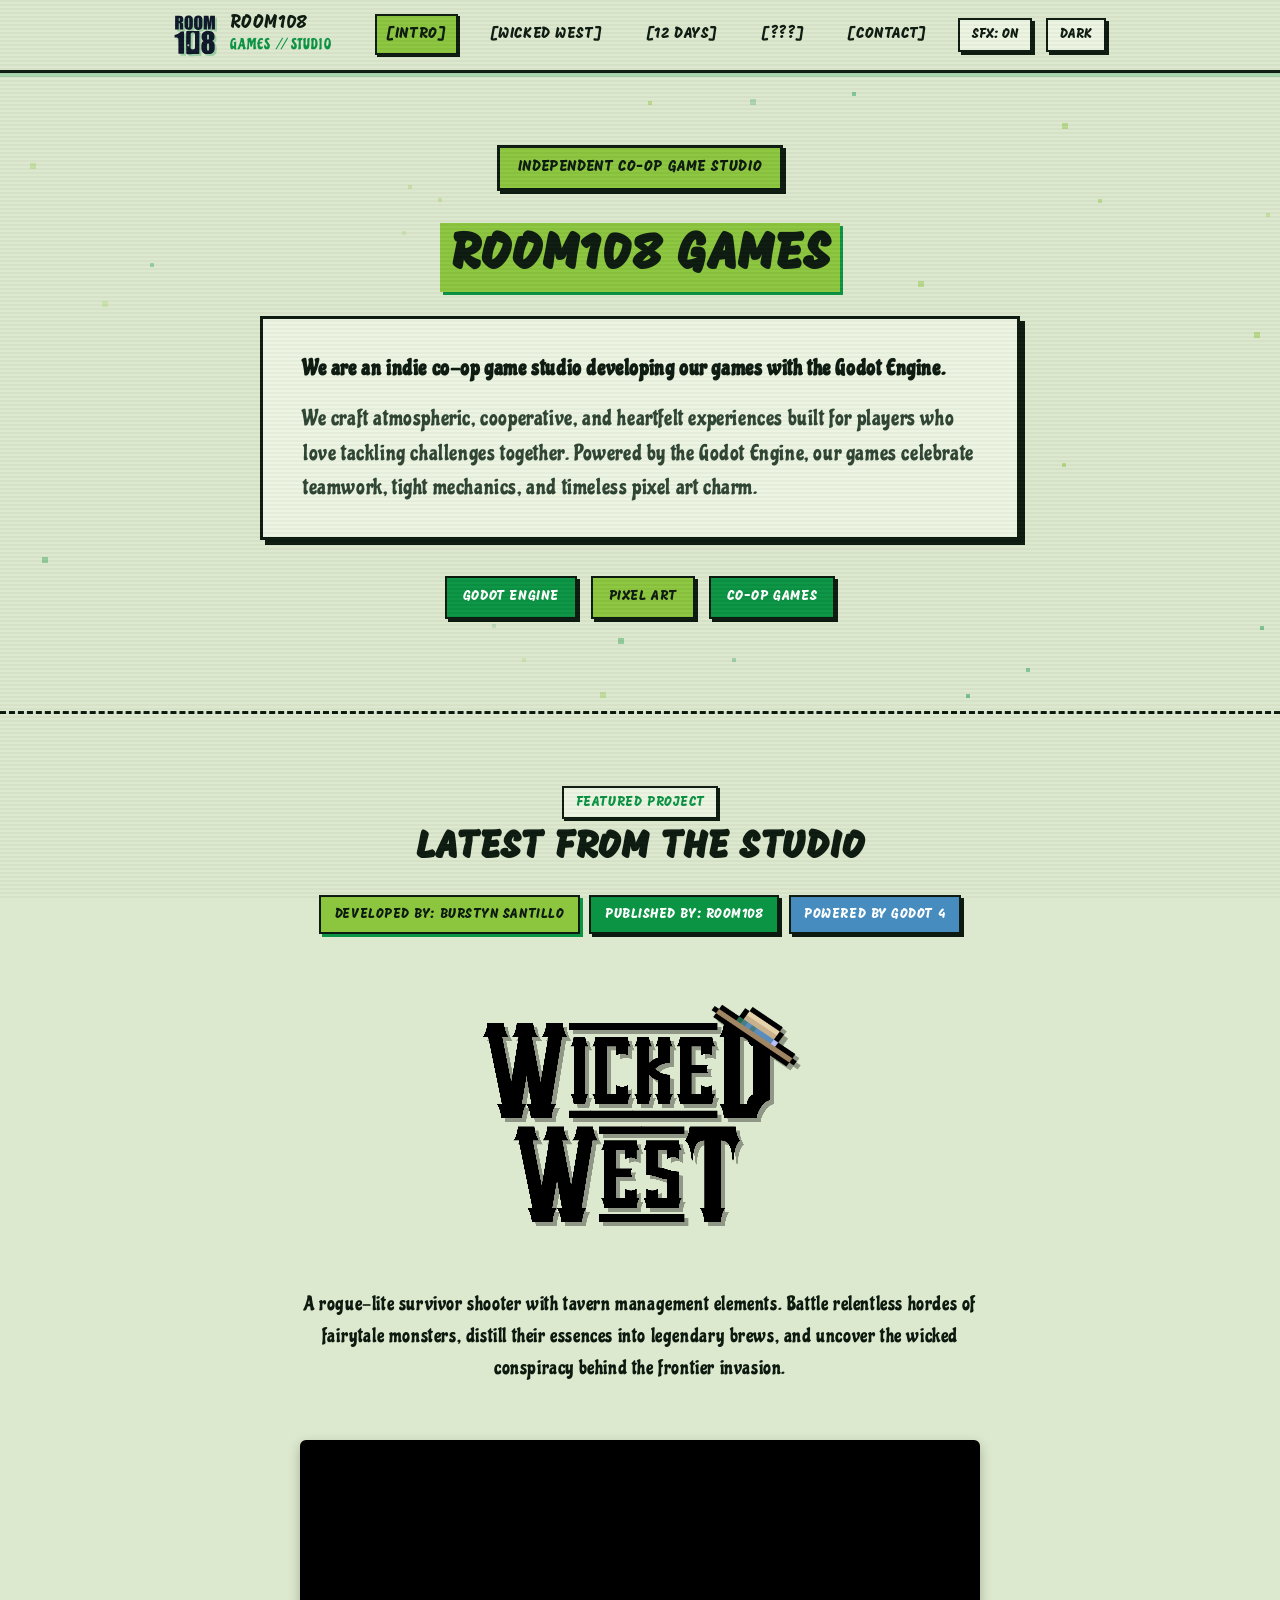
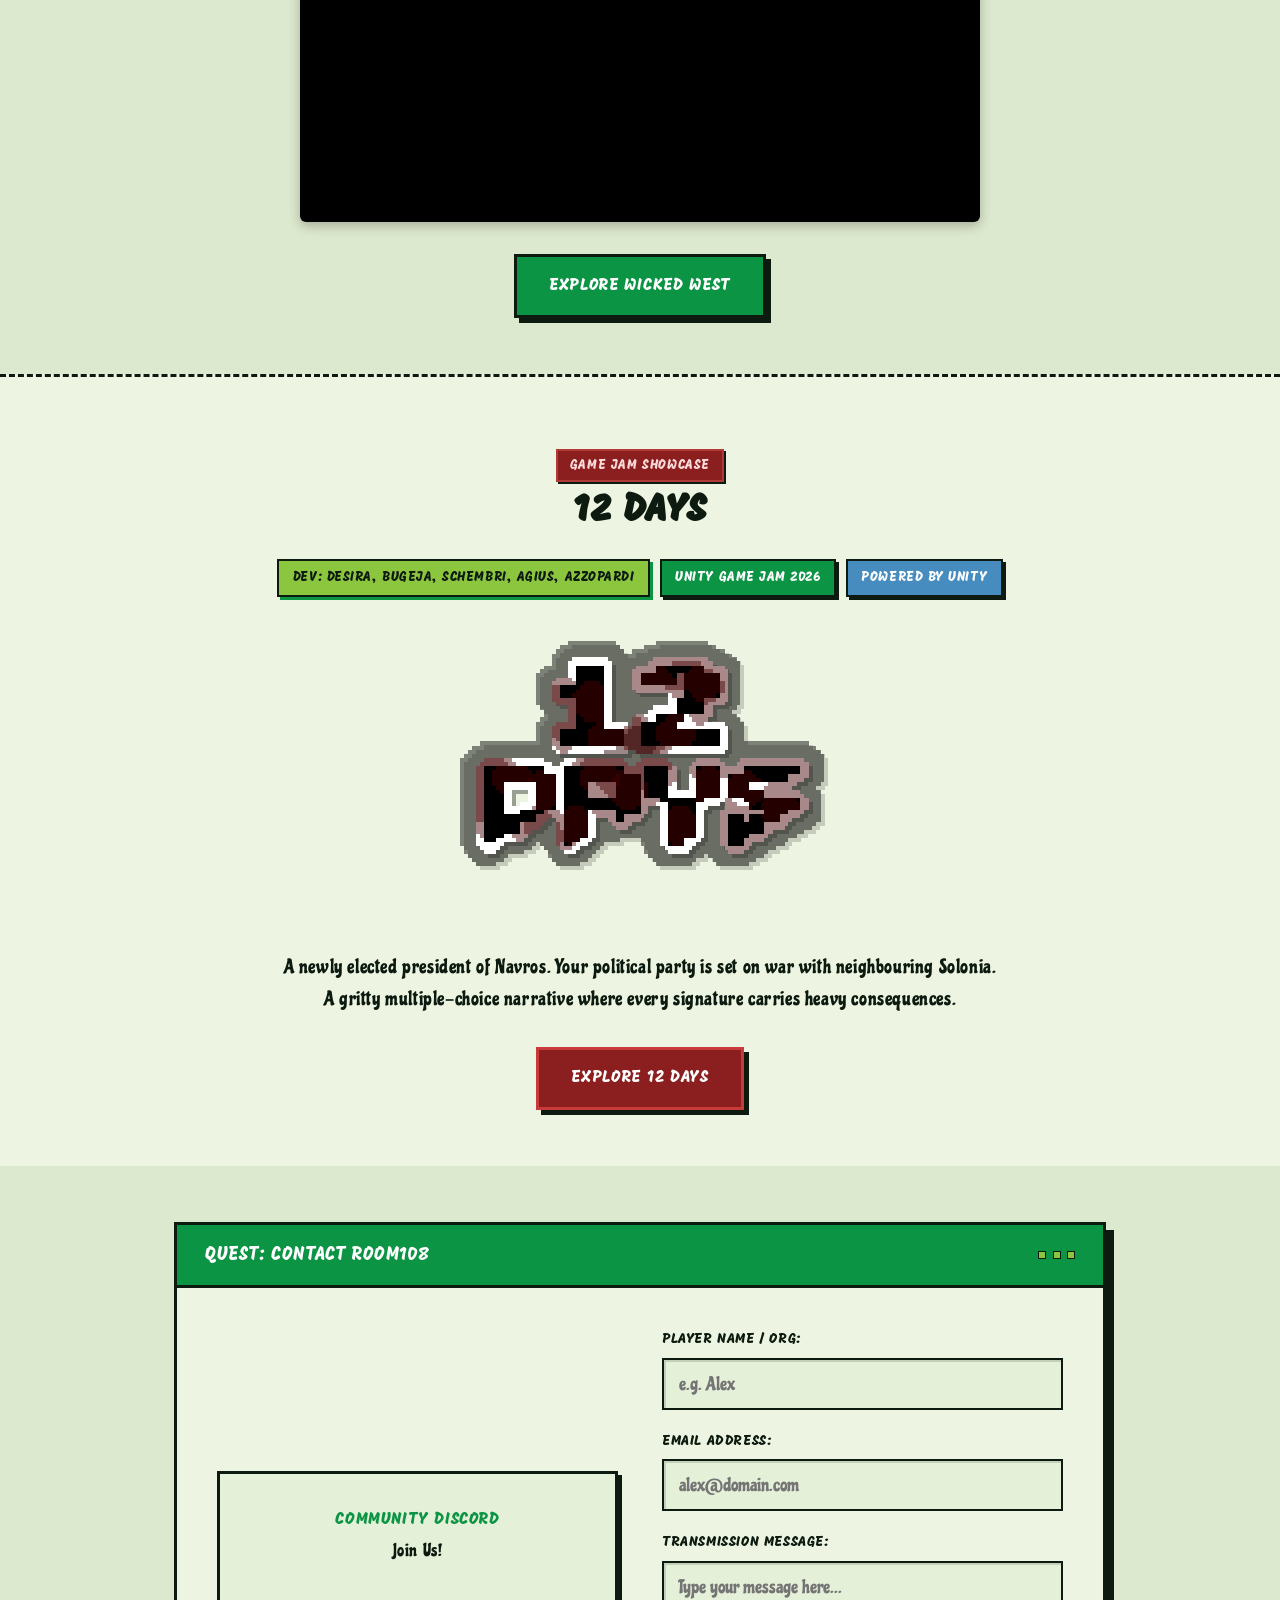
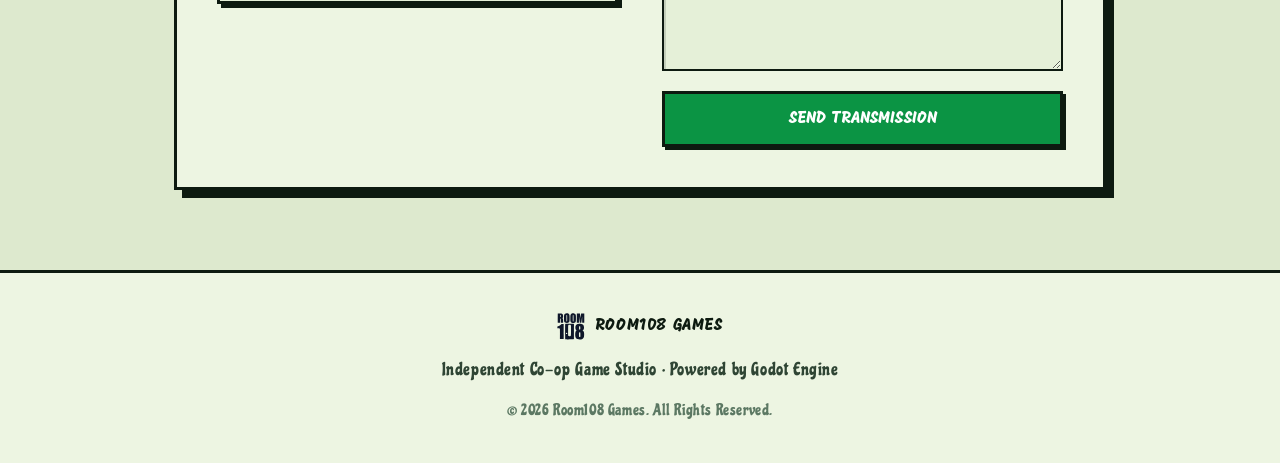
==== commit f966cc78: "Embed Wicked West alpha gameplay trailer with responsive player and CSP support" ====
--- a/index.html
+++ b/index.html
@@ -8,7 +8,7 @@
     <meta name="theme-color" content="#DDE9CE">
 
     <!-- Security Policies -->
-    <meta http-equiv="Content-Security-Policy" content="default-src 'self'; script-src 'self'; style-src 'self' 'unsafe-inline' https://fonts.googleapis.com; font-src 'self' https://fonts.gstatic.com data:; img-src 'self' data: https:; media-src 'self' data:; connect-src 'self'; base-uri 'self'; form-action 'self';">
+    <meta http-equiv="Content-Security-Policy" content="default-src 'self'; script-src 'self'; style-src 'self' 'unsafe-inline' https://fonts.googleapis.com; font-src 'self' https://fonts.gstatic.com data:; img-src 'self' data: https:; media-src 'self' data:; connect-src 'self'; frame-src 'self' https://www.youtube.com https://www.youtube-nocookie.com; base-uri 'self'; form-action 'self';">
     <meta name="referrer" content="strict-origin-when-cross-origin">
     <meta http-equiv="X-Content-Type-Options" content="nosniff">
 
@@ -27,8 +27,8 @@
 
     <!-- Stylesheets -->
     <link rel="stylesheet" href="css/animations.css">
-    <link rel="stylesheet" href="css/style.css?v=20">
-    <link rel="stylesheet" href="css/wicked-west.css?v=20">
+    <link rel="stylesheet" href="css/style.css?v=21">
+    <link rel="stylesheet" href="css/wicked-west.css?v=21">
 
     <!-- Theme Pre-hydration (Prevents flash of wrong theme) -->
     <script>
@@ -148,6 +148,20 @@
             <p class="ww-featured-desc">
                 A rogue-lite survivor shooter with tavern management elements. Battle relentless hordes of fairytale monsters, distill their essences into legendary brews, and uncover the wicked conspiracy behind the frontier invasion.
             </p>
+
+            <!-- Official Gameplay Trailer Embed -->
+            <div class="ww-featured-video-wrap">
+                <div class="ww-video-container">
+                    <iframe
+                        src="https://www.youtube-nocookie.com/embed/cOL7WaqmrRQ"
+                        title="Survive the Wild Frontier | Wicked West — Alpha Gameplay Trailer"
+                        allow="accelerometer; autoplay; clipboard-write; encrypted-media; gyroscope; picture-in-picture; web-share"
+                        referrerpolicy="strict-origin-when-cross-origin"
+                        allowfullscreen
+                        loading="lazy">
+                    </iframe>
+                </div>
+            </div>
 
             <a href="wicked-west.html" class="pixel-btn">
                 <span>EXPLORE WICKED WEST</span>
@@ -267,6 +281,6 @@
     <div id="toast-container" aria-live="polite"></div>
 
     <!-- Script -->
-    <script src="js/main.js?v=20"></script>
+    <script src="js/main.js?v=21"></script>
 </body>
 </html>
--- a/css/wicked-west.css
+++ b/css/wicked-west.css
@@ -352,6 +352,79 @@
 
 [data-theme="dark"] .ww-obj-tag {
     text-shadow: -1px -1px 0 #1f0a05, 1px -1px 0 #1f0a05, -1px 1px 0 #1f0a05, 1px 1px 0 #1f0a05;
+}
+
+/* ==========================================================================
+   5b. Gameplay Trailer Deck
+   ========================================================================== */
+
+.ww-trailer-deck {
+    background: var(--ww-card-bg);
+    border: 3px solid var(--ww-card-border);
+    border-radius: 8px;
+    box-shadow: var(--ww-card-shadow);
+    padding: 1.5rem;
+    max-width: 820px;
+    width: 100%;
+    margin-bottom: 1.5rem;
+    position: relative;
+    z-index: 10;
+    text-align: center;
+    transition: background 0.2s ease, border-color 0.2s ease, box-shadow 0.2s ease;
+}
+
+.ww-trailer-header {
+    margin-bottom: 1rem;
+    display: flex;
+    flex-direction: column;
+    align-items: center;
+}
+
+.ww-trailer-tag {
+    font-family: 'EditUndo', monospace;
+    font-size: 0.85rem;
+    letter-spacing: 0.1em;
+    color: var(--ww-flavor-color);
+    margin-bottom: 0.35rem;
+}
+
+.ww-trailer-title {
+    font-family: 'Pixel Western', cursive, sans-serif;
+    font-size: clamp(1.1rem, 3.5vw, 1.45rem);
+    color: var(--ww-title-color);
+    letter-spacing: 0.04em;
+    margin: 0;
+}
+
+[data-theme="dark"] .ww-trailer-title {
+    text-shadow: -1px -1px 0 #1f1006, 1px -1px 0 #1f1006, -1px 1px 0 #1f1006, 1px 1px 0 #1f1006;
+}
+
+.ww-video-container {
+    position: relative;
+    width: 100%;
+    aspect-ratio: 16 / 9;
+    border: 2px solid var(--ww-card-border);
+    border-radius: 6px;
+    box-shadow: 0 4px 12px rgba(0, 0, 0, 0.25);
+    overflow: hidden;
+    background-color: #000;
+}
+
+.ww-video-container iframe {
+    position: absolute;
+    top: 0;
+    left: 0;
+    width: 100%;
+    height: 100%;
+    border: 0;
+    display: block;
+}
+
+.ww-featured-video-wrap {
+    width: 100%;
+    max-width: 680px;
+    margin: 1.5rem auto 2rem auto;
 }
 
 /* ==========================================================================
@@ -590,6 +663,11 @@
         padding: 1.5rem 1rem;
     }
 
+    .ww-trailer-deck {
+        padding: 1.25rem 0.85rem;
+        margin-bottom: 1.5rem;
+    }
+
     .ww-title-container {
         max-width: 340px;
     }
@@ -631,6 +709,15 @@
     .ww-transition-card {
         padding: 1.25rem 0.65rem;
         margin-bottom: 1.25rem;
+    }
+
+    .ww-trailer-deck {
+        padding: 1rem 0.65rem;
+        margin-bottom: 1.25rem;
+    }
+
+    .ww-trailer-title {
+        font-size: clamp(0.95rem, 3.8vw, 1.15rem);
     }
 
     .ww-badge-label {
